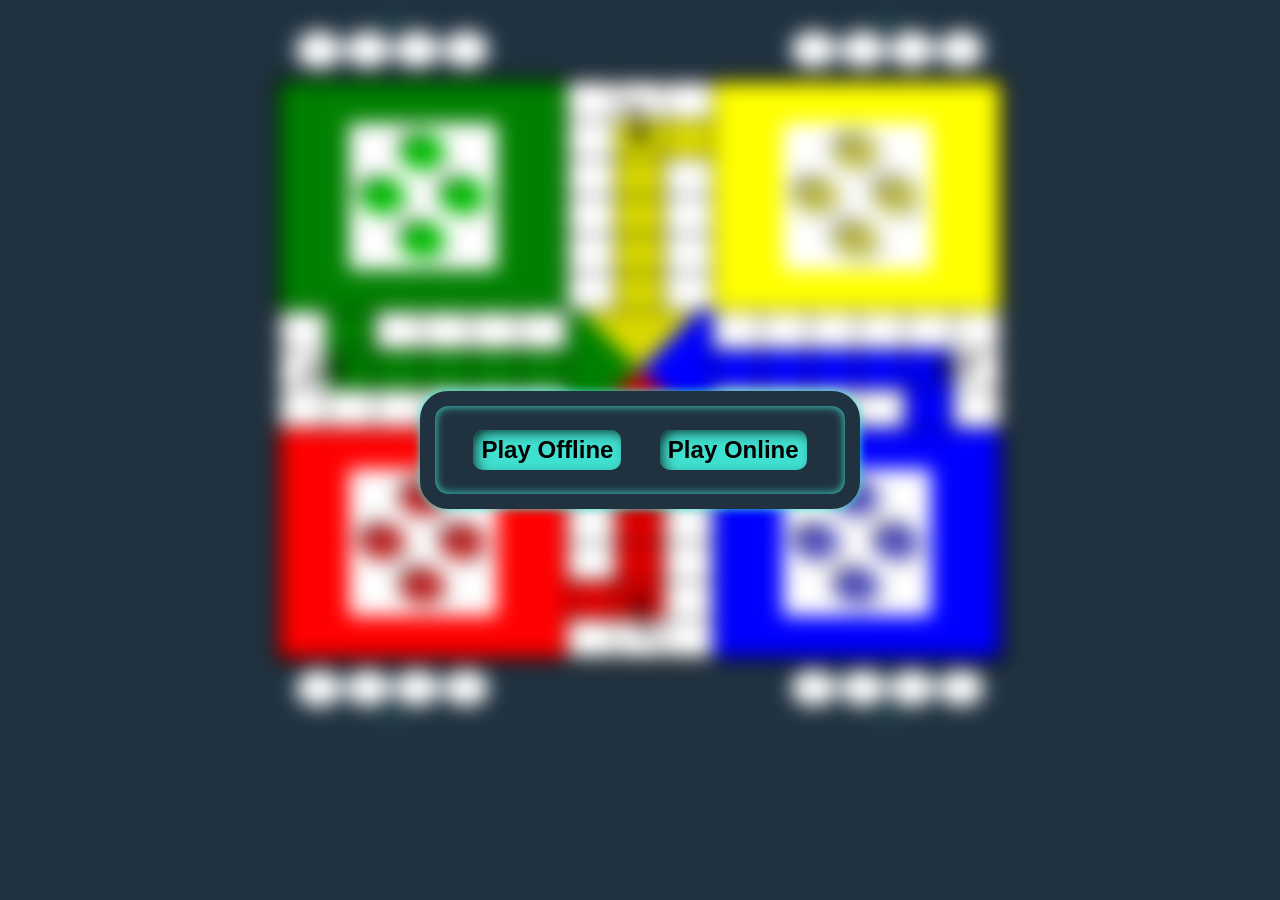
==== ludo.html @ 85284efd "fixed pin size adjustment for elimination and goal also changed color selection design" ====
<!DOCTYPE html>
<html lang="en">
  <head>
    <meta charset="UTF-8" />
    <meta name="viewport" content="width=device-width, initial-scale=1.0" />
    <link rel="stylesheet" href="CSS/ludo-stylesheet.css" />
    <link rel="stylesheet" href="CSS/Dice-stylesheet.css" />
    <link rel="stylesheet" href="CSS/Color-Pic-stylesheet.css" />
    <link
      href="https://cdnjs.cloudflare.com/ajax/libs/font-awesome/6.0.0/css/all.min.css"
      rel="stylesheet"
    />
    <title>Ludo</title>
  </head>

  <body>
    <!-- <audio autoplay loop>
      <source src="SINISTRA - Shonci x Hr.caf" type="audio/mpeg">
    </audio> -->
    <div class="container">
      <div class="pop-up-cover">
        <div class="pop-up" id="pop-up">
          <div class="players">
            <button onclick="offlineMode()">Play Offline</button>
            <button>Play Online</button>
          </div>
        </div>
      </div>
      <div class="board-bg">
        <div class="player-game-info">
          <div class="player player-1-info">
            <div class="player-cover player-1-cover"></div>
            <div class="player-info">
              <p></p>
            </div>
            <div class="winning-pins">
              <div class="win-pin win-green-pin pin"></div>
              <div class="win-pin win-green-pin pin"></div>
              <div class="win-pin win-green-pin pin"></div>
              <div class="win-pin win-green-pin pin"></div>
            </div>
          </div>
          <div class="player player-2-info">
            <div class="player-cover player-2-cover"></div>
            <div class="player-info">
              <p></p>
            </div>
            <div class="winning-pins">
              <div class="win-pin win-yellow-pin pin"></div>
              <div class="win-pin win-yellow-pin pin"></div>
              <div class="win-pin win-yellow-pin pin"></div>
              <div class="win-pin win-yellow-pin pin"></div>
            </div>
          </div>
          <div class="alert-player">
            <div class="alert-box" id="alert">
              <p></p>
            </div>
          </div>
        </div>

        <div class="board">
          <div class="board-cover"></div>
          <div class="green green-bg home">
            <div class="flash"></div>
            <div class="pins">
              <div
                class="pin green-bg-lighter green-pin-1 pin-in-parent-1"
              ></div>
              <div
                class="pin green-bg-lighter green-pin-2 pin-in-parent-2"
              ></div>
              <div
                class="pin green-bg-lighter green-pin-3 pin-in-parent-3"
              ></div>
              <div
                class="pin green-bg-lighter green-pin-4 pin-in-parent-4"
              ></div>
            </div>
          </div>
          <div class="boxes">
            <div
              class="box white-box-1-1 step-1"
              data-blue-step="37"
              data-red-step="24"
              data-yellow-step="50"
              data-green-step="11"
            ></div>
            <div
              class="box white-box-1-2 step-2"
              data-blue-step="38"
              data-red-step="25"
              data-yellow-step="51"
              data-green-step="12"
              style="position: relative"
            >
              <i
                class="fa-solid fa-turn-down arrow-icon"
                style="margin-bottom: -100%"
              ></i>
            </div>
            <div
              class="box white-box-1-3 step-3"
              data-blue-step="39"
              data-red-step="26"
              data-green-step="13"
            ></div>
            <div
              class="box white-box-1-4 step-52"
              data-blue-step="36"
              data-red-step="23"
              data-yellow-step="49"
              data-green-step="10"
            ></div>
            <div class="box yellow-bg" data-yellow-step="52"></div>
            <div
              class="box yellow-bg step-4"
              data-blue-step="40"
              data-red-step="27"
              data-yellow-step="1"
              data-green-step="14"
            ></div>
            <div
              class="box white-box-1-5 step-51 grid"
              data-blue-step="35"
              data-red-step="22"
              data-yellow-step="48"
              data-green-step="9"
            ></div>
            <div class="box yellow-bg" data-yellow-step="53"></div>
            <div
              class="box white-box-1-6 step-5"
              data-blue-step="41"
              data-red-step="28"
              data-yellow-step="2"
              data-green-step="15"
            ></div>
            <div
              class="box white-box-1-7 step-50"
              data-blue-step="34"
              data-red-step="21"
              data-yellow-step="47"
              data-green-step="8"
            ></div>
            <div class="box yellow-bg" data-yellow-step="54"></div>
            <div
              class="box white-box-1-8 step-6"
              data-blue-step="42"
              data-red-step="29"
              data-yellow-step="3"
              data-green-step="16"
            ></div>
            <div
              class="box white-box-1-9 step-49"
              data-blue-step="33"
              data-red-step="20"
              data-yellow-step="46"
              data-green-step="7"
            ></div>
            <div class="box yellow-bg" data-yellow-step="55"></div>
            <div
              class="box white-box-1-10 step-7"
              data-blue-step="43"
              data-red-step="30"
              data-yellow-step="4"
              data-green-step="17"
            ></div>
            <div
              class="box white-box-1-11 step-48"
              data-blue-step="32"
              data-red-step="19"
              data-yellow-step="45"
              data-green-step="6"
            ></div>
            <div class="box yellow-bg" data-yellow-step="56"></div>
            <div
              class="box white-box-1-12 step-8"
              data-blue-step="44"
              data-red-step="31"
              data-yellow-step="5"
              data-green-step="18"
            ></div>
          </div>
          <div class="yellow yellow-bg home">
            <div class="flash"></div>
            <div class="pins">
              <div
                class="pin yellow-bg-lighter yellow-pin-1 pin-in-parent-1"
              ></div>
              <div
                class="pin yellow-bg-lighter yellow-pin-2 pin-in-parent-2"
              ></div>
              <div
                class="pin yellow-bg-lighter yellow-pin-3 pin-in-parent-3"
              ></div>
              <div
                class="pin yellow-bg-lighter yellow-pin-4 pin-in-parent-4"
              ></div>
            </div>
          </div>
          <div class="middle-boxes 1">
            <div
              class="box white-box-2-1 step-42"
              data-blue-step="26"
              data-red-step="13"
              data-yellow-step="39"
            ></div>
            <div
              class="box green-bg step-43 green-startGame"
              data-blue-step="27"
              data-red-step="14"
              data-yellow-step="40"
              data-green-step="1"
            ></div>
            <div
              class="box white-box-2-2 step-44"
              data-blue-step="28"
              data-red-step="15"
              data-yellow-step="41"
              data-green-step="2"
            ></div>
            <div
              class="box white-box-2-3 step-45"
              data-blue-step="29"
              data-red-step="16"
              data-yellow-step="42"
              data-green-step="3"
            ></div>
            <div
              class="box white-box-2-4 step-46"
              data-blue-step="30"
              data-red-step="17"
              data-yellow-step="43"
              data-green-step="4"
            ></div>
            <div
              class="box white-box-2-5 step-47"
              data-blue-step="31"
              data-red-step="18"
              data-yellow-step="44"
              data-green-step="5"
            ></div>
            <div
              class="box white-box-2-6 step-41"
              data-blue-step="25"
              data-red-step="12"
              data-yellow-step="38"
              data-green-step="51"
              style="position: relative"
            >
              <i
                class="fa-solid fa-turn-down arrow-icon"
                style="margin-right: -100%; transform: rotateZ(-90deg)"
              ></i>
            </div>
            <div class="box green-bg" data-green-step="52"></div>
            <div class="box green-bg" data-green-step="53"></div>
            <div class="box green-bg" data-green-step="54"></div>
            <div class="box green-bg" data-green-step="55"></div>
            <div class="box green-bg" data-green-step="56"></div>
            <div
              class="box white-box-2-7 step-40"
              data-blue-step="24"
              data-red-step="11"
              data-yellow-step="37"
              data-green-step="50"
            ></div>
            <div
              class="box white-box-2-8 step-39"
              data-blue-step="23"
              data-red-step="10"
              data-yellow-step="36"
              data-green-step="49"
            ></div>
            <div
              class="box white-box-2-9 step-38"
              data-blue-step="22"
              data-red-step="9"
              data-yellow-step="35"
              data-green-step="48"
            ></div>
            <div
              class="box white-box-2-10 step-37"
              data-blue-step="21"
              data-red-step="8"
              data-yellow-step="34"
              data-green-step="47"
            ></div>
            <div
              class="box white-box-2-11 step-36"
              data-blue-step="20"
              data-red-step="7"
              data-yellow-step="33"
              data-green-step="46"
            ></div>
            <div
              class="box white-box-2-12 step-35"
              data-blue-step="19"
              data-red-step="6"
              data-yellow-step="32"
              data-green-step="45"
            ></div>
          </div>
          <div class="middle">
            <div class="dice-box" id="rool-dice" data-turn="">
              <div class="dice face-1">
                <div class="one dice-num"></div>
              </div>
              <div class="dice face-2">
                <div class="two dice-num"></div>
                <div class="two dice-num"></div>
              </div>
              <div class="dice face-3">
                <div class="three dice-num"></div>
                <div class="three dice-num"></div>
                <div class="three dice-num"></div>
              </div>
              <div class="dice face-4">
                <div class="four dice-num"></div>
                <div class="four dice-num"></div>
                <div class="four dice-num"></div>
                <div class="four dice-num"></div>
              </div>
              <div class="dice face-5">
                <div class="five dice-num"></div>
                <div class="five dice-num"></div>
                <div class="five dice-num"></div>
                <div class="five dice-num"></div>
                <div class="five dice-num"></div>
              </div>
              <div class="dice face-6">
                <div class="six dice-num"></div>
                <div class="six dice-num"></div>
                <div class="six dice-num"></div>
                <div class="six dice-num"></div>
                <div class="six dice-num"></div>
                <div class="six dice-num"></div>
              </div>
            </div>
          </div>
          <div class="middle-boxes 2">
            <div
              class="box white-box-3-1 step-9"
              data-blue-step="45"
              data-red-step="32"
              data-yellow-step="6"
              data-green-step="19"
            ></div>
            <div
              class="box white-box-3-2 step-10"
              data-blue-step="46"
              data-red-step="33"
              data-yellow-step="7"
              data-green-step="20"
            ></div>
            <div
              class="box white-box-3-3 step-11"
              data-blue-step="47"
              data-red-step="34"
              data-yellow-step="8"
              data-green-step="21"
            ></div>
            <div
              class="box white-box-3-4 step-12"
              data-blue-step="48"
              data-red-step="35"
              data-yellow-step="9"
              data-green-step="22"
            ></div>
            <div
              class="box white-box-3-5 step-13"
              data-blue-step="49"
              data-red-step="36"
              data-yellow-step="10"
              data-green-step="23"
            ></div>
            <div
              class="box white-box-3-6 step-14"
              data-blue-step="50"
              data-red-step="37"
              data-yellow-step="11"
              data-green-step="24"
            ></div>
            <div class="box blue-bg" data-blue-step="56"></div>
            <div class="box blue-bg" data-blue-step="55"></div>
            <div class="box blue-bg" data-blue-step="54"></div>
            <div class="box blue-bg" data-blue-step="53"></div>
            <div class="box blue-bg" data-blue-step="52"></div>
            <div
              class="box white-box-3-7 step-15"
              data-blue-step="51"
              data-red-step="38"
              data-yellow-step="12"
              data-green-step="25"
              style="position: relative"
            >
              <i
                class="fa-solid fa-turn-down arrow-icon"
                style="margin-left: -100%; transform: rotateZ(90deg)"
              ></i>
            </div>
            <div
              class="box white-box-3-8 step-21"
              data-blue-step="5"
              data-red-step="44"
              data-yellow-step="18"
              data-green-step="31"
            ></div>
            <div
              class="box white-box-3-9 step-20"
              data-blue-step="4"
              data-red-step="43"
              data-yellow-step="17"
              data-green-step="30"
            ></div>
            <div
              class="box white-box-3-10 step-19"
              data-blue-step="3"
              data-red-step="42"
              data-yellow-step="16"
              data-green-step="29"
            ></div>
            <div
              class="box white-box-3-11 step-18"
              data-blue-step="2"
              data-red-step="41"
              data-yellow-step="15"
              data-green-step="28"
            ></div>
            <div
              class="box blue-bg step-17"
              data-blue-step="1"
              data-red-step="40"
              data-yellow-step="14"
              data-green-step="27"
            ></div>
            <div
              class="box white-box-3-12 step-16"
              data-red-step="39"
              data-yellow-step="13"
              data-green-step="26"
            ></div>
          </div>
          <div class="red red-bg home">
            <div class="flash"></div>
            <div class="pins">
              <div class="pin red-bg-lighter red-pin-1 pin-in-parent-1"></div>
              <div class="pin red-bg-lighter red-pin-2 pin-in-parent-2"></div>
              <div class="pin red-bg-lighter red-pin-3 pin-in-parent-3"></div>
              <div class="pin red-bg-lighter red-pin-4 pin-in-parent-4"></div>
            </div>
          </div>
          <div class="boxes">
            <div
              class="box white-box-4-1 step-34"
              data-blue-step="18"
              data-red-step="5"
              data-yellow-step="31"
              data-green-step="44"
            ></div>
            <div class="box red-bg" data-red-step="56"></div>
            <div
              class="box white-box-4-2 step-22"
              data-blue-step="6"
              data-red-step="45"
              data-yellow-step="19"
              data-green-step="32"
            ></div>
            <div
              class="box white-box-4-3 step-33"
              data-blue-step="17"
              data-red-step="4"
              data-yellow-step="30"
              data-green-step="43"
            ></div>
            <div class="box red-bg" data-red-step="55"></div>
            <div
              class="box white-box-4-4 step-23"
              data-blue-step="7"
              data-red-step="46"
              data-yellow-step="20"
              data-green-step="33"
            ></div>
            <div
              class="box white-box-4-5 step-32"
              data-blue-step="16"
              data-red-step="3"
              data-yellow-step="29"
              data-green-step="42"
            ></div>
            <div class="box red-bg" data-red-step="54"></div>
            <div
              class="box white-box-4-6 step-24"
              data-blue-step="8"
              data-red-step="47"
              data-yellow-step="21"
              data-green-step="34"
            ></div>
            <div
              class="box white-box-4-7 step-31"
              data-blue-step="15"
              data-red-step="2"
              data-yellow-step="28"
              data-green-step="41"
            ></div>
            <div class="box red-bg" data-red-step="53"></div>
            <div
              class="box white-box-4-8 step-25"
              data-blue-step="9"
              data-red-step="48"
              data-yellow-step="22"
              data-green-step="35"
            ></div>
            <div
              class="box red-bg step-30"
              data-blue-step="14"
              data-red-step="1"
              data-yellow-step="27"
              data-green-step="40"
            ></div>
            <div class="box red-bg" data-red-step="52"></div>
            <div
              class="box white-box-4-9 step-26"
              data-blue-step="10"
              data-red-step="49"
              data-yellow-step="23"
              data-green-step="36"
            ></div>
            <div
              class="box white-box-4-10 step-29"
              data-blue-step="13"
              data-yellow-step="26"
              data-green-step="39"
            ></div>
            <div
              class="box white-box-4-11 step-28"
              data-blue-step="12"
              data-red-step="51"
              data-yellow-step="25"
              data-green-step="38"
              style="position: relative"
            >
              <i
                class="fa-solid fa-turn-up arrow-icon"
                style="margin-top: -100%; transform: rotateY(180deg)"
              ></i>
            </div>
            <div
              class="box white-box-4-12 step-27"
              data-blue-step="11"
              data-red-step="50"
              data-yellow-step="24"
              data-green-step="37"
            ></div>
          </div>
          <div class="blue blue-bg home">
            <div class="flash"></div>
            <div class="pins">
              <div class="pin blue-bg-lighter blue-pin-1 pin-in-parent-1"></div>
              <div class="pin blue-bg-lighter blue-pin-2 pin-in-parent-2"></div>
              <div class="pin blue-bg-lighter blue-pin-3 pin-in-parent-3"></div>
              <div class="pin blue-bg-lighter blue-pin-4 pin-in-parent-4"></div>
            </div>
          </div>
        </div>
        <div class="player-game-info">
          <div class="player player-3-info">
            <div class="player-cover player-3-cover"></div>
            <div class="winning-pins">
              <div class="win-pin win-red-pin pin"></div>
              <div class="win-pin win-red-pin pin"></div>
              <div class="win-pin win-red-pin pin"></div>
              <div class="win-pin win-red-pin pin"></div>
            </div>
            <div class="player-info">
              <p></p>
            </div>
          </div>
          <div class="player player-4-info">
            <div class="player-cover player-4-cover"></div>
            <div class="winning-pins">
              <div class="win-pin win-blue-pin pin"></div>
              <div class="win-pin win-blue-pin pin"></div>
              <div class="win-pin win-blue-pin pin"></div>
              <div class="win-pin win-blue-pin pin"></div>
            </div>
            <div class="player-info">
              <p></p>
            </div>
          </div>
        </div>
      </div>
    </div>

    <script>
      let gameInfo = [];
      let listenerAdded = false;
      gameInfo["positions"] = [];
      let roolDiceTimer = 0;
      let playerName = "";
      let playerColor = "";
      let numberOfPlayers = "";
      let pausedMove = false;
      let players = [];
      let playAgainPlayers;
      let tracker = 0;
      let addClickEvent;
      let operating = false;
      let resetTransformation = 0;
      let clickRoolDice;
      let clickPlayAgain;
      const colorToPlayerNumber = [
        { color: "green", number: 1 },
        { color: "yellow", number: 2 },
        { color: "red", number: 3 },
        { color: "blue", number: 4 },
      ];
      function offlineMode() {
        document.getElementById("pop-up").innerHTML = `<div class="players">
              <button onclick="offlineVersion('Bot')">Play with Bot</button>
              <button onclick="offlineVersion('PlayPass')">Play n' Pass</button>
              <button onclick="mainMenu()"><i class="fa-solid fa-turn-up arrow-icon-2" style=" transform: rotateZ(-90deg);"></i></button>
            </div>`;
      }
      function displayColors() {
        if (gameInfo["offline-mode"]) {
          if (gameInfo["offline-mode"] === "PlayPass") {
          }
          // alert(gameInfo["offline-mode"])
        }
        if (numberOfPlayers == 4) {
          document.getElementById("pop-up").innerHTML = `<div class="color-pic">
              <p class="headers">Select your color</p>
              <div class="colors four-colors">
                <div class="input-color">
                  <label style="color: blue" for="blue">Blue</label>
                    <div class="input blue">
                      <input
                      class="radio-color"
                        type="radio"
                        style="
                          opacity: 0;
                        "
                        required
                        name="color"
                        value="blue"
                        id="blue"
                      />
                    </div>
                </div>
                <div class="input-color">
                  <label style="color: red" for="red">Red</label>
                    <div class="input red">
                      <input
                      class="radio-color"
                        type="radio"
                        style="
                          opacity: 0;
                        "
                        required
                        name="color"
                        value="red"
                        id="red"
                      />
                    </div>
                </div>
                <div class="input-color">
                  <label style="color: yellow" for="yellow">Yellow</label>
                    <div class="input yellow">
                      <input
                      class="radio-color"
                        type="radio"
                        style="
                          opacity: 0;
                        "
                        required
                        name="color"
                        value="yellow"
                        id="yellow"
                      />
                    </div>
                </div>
                <div class="input-color">
                  <label style="color: green" for="green">Green</label>
                    <div class="input green">
                      <input
                      class="radio-color"
                        type="radio"
                        style="
                          opacity: 0;
                        "
                        required
                        name="color"
                        value="green"
                        id="green"
                      />
                    </div>
                </div>
              </div>
              <div class="controles">
                <button class="back-btn" onclick="NumberOfPlayers()"><i class="fa-solid fa-turn-up arrow-icon-2" style=" transform: rotateZ(-90deg);"></i></button>
                <button onclick='setPlayerColor(document.querySelector(".colors input[name=${"color"}]:checked").value)'>Next</button>
              </div>
            </div>`;
        } else {
          document.getElementById("pop-up").innerHTML = `<div class="color-pic">
                <p class="headers">Select your color</p>
                <div class="colors">
                  <div class="input-color">
                    <label style="display: flex; gap: 4px" for="blue-green"><p style="color: blue">Blue </p><p> - </p><p style="color: green"> Green</p></label>
                    <div class="input blue-green">
                      <input
                      class="radio-color"
                        type="radio"
                        style="
                          opacity: 0;
                        "
                        required
                        name="color"
                        value="blue-green"
                        id="blue-green"
                      />
                    </div>
                  </div>
                  <div class="input-color">
                    <label style="display: flex; gap: 4px" for="red-yellow"><p style="color: red">Red </p><p> - </p><p style="color: Yellow"> Yellow</p></label>
                    <div class="input red-yellow">
                      <input
                        class="radio-color"
                        type="radio"
                        style="opacity: 0"
                        required
                        name="color"
                        value="red-yellow"
                        id="red-yellow"
                    />
                    </div>
                  </div>
                </div>
                <div class="controles">
                  <button class="back-btn" onclick="NumberOfPlayers()"><i class="fa-solid fa-turn-up arrow-icon-2" style=" transform: rotateZ(-90deg);"></i></button>
                  <button onclick='setPlayerColor(document.querySelector(".colors input[name=${"color"}]:checked").value)'>Next</button>
                </div>
              </div>`;
        }
      }
      function offlineVersion(version) {
        gameInfo["offline-mode"] = version;
        if (version === "PlayPass") {
          NumberOfPlayers();
        } else if (version === "Bot") {
          NumberOfPlayers();
        }
      }
      function mainMenu() {
        if (players.length > 0) {
          players.length = 0;
          console.log(players);
          if (listenerAdded) {
            document
              .getElementById("rool-dice")
              .removeEventListener("click", clickRoolDice);
          }
          resetBoard();
        }
        document.getElementById("pop-up").innerHTML = `<div class="players">
              <button onclick="offlineMode()">Play Offline</button>
              <button>Play Online</button>
            </div>`;
      }
      function playerNames() {
        document.getElementById(
          "pop-up"
        ).innerHTML = `<div class='players-info players'>
        <div class='single-player-info player-1'>
          <input type='text' minlength='1' maxlength='23' placeholder='Enter your name' name='player-1' id='single-player-name'
            required />
            <div class='single-player-info-buttons'>
            <button class="back-btn" onclick="displayColors()"><i class="fa-solid fa-turn-up arrow-icon-2" style=" transform: rotateZ(-90deg);"></i></button>
            <button onclick="displayStart(document.getElementById('single-player-name').value)">Enter</button>
            </div>
        </div>
      </div>`;
      }
      function NumberOfPlayers() {
        document.getElementById("pop-up").innerHTML = `<div class="players-num">
        <p class="headers">Select players</p>
        <div class="options">
          <div class="option">
            <input
            class="radio-number"
              required
              type="radio"
              name="number-of-players"
              id="2"
              value="2"
            />
            <label for="2">2 Players</label>
          </div>
          <div class="option">
            <input
            class="radio-number"
              required
              type="radio"
              name="number-of-players"
              id="4"
              value="4"
            />
            <label for="4">4 Players</label>
          </div>
        </div>
        <div class='single-player-info-buttons'>
            <button class="back-btn" onclick="offlineMode()"><i class="fa-solid fa-turn-up arrow-icon-2" style=" transform: rotateZ(-90deg);"></i></button>
            <button onclick='setPlayerNumber(document.querySelector(".options input[name=${"number-of-players"}]:checked").value)'>Next</button>
        </div>
      </div>`;
      }
      function displayStart(playerName) {
        setPlayerName(playerName);
        document.getElementById("pop-up").innerHTML = `<div class="players">
              <button onclick="startGame('${playerName}')">Start</button>
            </div>`;
      }
      window.addEventListener("resize", () => {
        document.querySelectorAll(".pin").forEach((element) => {
          element.style.height = `${
            document.querySelector(".box").clientHeight
          }px`;
          element.style.width = `${
            document.querySelector(".box").clientWidth
          }px`;
        });
      });
      window.addEventListener("load", () => {
        document.querySelectorAll(".pin").forEach((element) => {
          element.style.height = `${
            document.querySelector(".box").clientHeight
          }px`;
          element.style.width = `${
            document.querySelector(".box").clientWidth
          }px`;
        });
      });
      let number2;
      function assignPlayers(A, B) {
        const opposition = { 1: 4, 4: 1, 2: 3, 3: 2 };
        const opponent = { 1: 2, 2: 1, 3: 4, 4: 3 };
        if (A != null) return opposition[A];
        else if (B != null) return opponent[B];
      }
      function assignBotColor(Colors) {
        const colors = ["blue", "red", "yellow", "green"];
        return colors.filter((s) => !Colors.includes(s));
      }
      function startGame(playerName) {
        if (numberOfPlayers == 2) {
          let playerANumber = 0;
          players.push({
            name: playerName,
            color1: playerColor[0],
            color2: playerColor[1],
          });
          const botColors = assignBotColor(playerColor);
          players.push({
            name: `Bot`,
            color1: botColors[0],
            color2: botColors[1],
          });
          for (let i = 0; i < colorToPlayerNumber.length; i++) {
            const element = colorToPlayerNumber[i];
            if (element.color == playerColor[0]) {
              document.querySelector(
                `.player-${element.number}-info p`
              ).innerText = playerName;
              // document.querySelector(
              //   `.player-${assignPlayers(element.number, null)}-info p`
              // ).innerText = playerName;
              continue;
            }
            if (element.color == playerColor[1]) {
              document.querySelector(
                `.player-${element.number}-info p`
              ).innerText = playerName;
              // document.querySelector(
              //   `.player-${assignPlayers(element.number, null)}-info p`
              // ).innerText = playerName;
              continue;
            }
            if (element.color == botColors[0]) {
              document.querySelector(
                `.player-${element.number}-info p`
              ).innerText = "Bot";
              // document.querySelector(
              //   `.player-${assignPlayers(element.number, null)}-info p`
              // ).innerText = "Bot";
              continue;
            }
            if (element.color == botColors[1]) {
              document.querySelector(
                `.player-${element.number}-info p`
              ).innerText = "Bot";
              // document.querySelector(
              //   `.player-${assignPlayers(element.number, null)}-info p`
              // ).innerText = "Bot";
              continue;
            }
          }
        } else if (numberOfPlayers == 4) {
          let botNumber = 0;
          for (let i = 0; i < colorToPlayerNumber.length; i++) {
            const element = colorToPlayerNumber[i];
            if (element.color == playerColor) {
              players.push({
                name: playerName,
                color: element.color,
                number: element.number,
              });
              document.querySelector(
                `.player-${element.number}-info p`
              ).innerText = playerName;
            } else {
              botNumber += 1;
              players.push({
                name: `Bot${botNumber}`,
                color: element.color,
                number: element.number,
              });
              document.querySelector(
                `.player-${element.number}-info p`
              ).innerText = `Bot${botNumber}`;
            }
          }
        }
        removeMenu();
        randomStartGame("with-AI", numberOfPlayers);
      }
      function setPlayerName(name) {
        playerName = name;
      }
      function setPlayerColor(color) {
        if (numberOfPlayers == 4) {
          playerColor = color;
        } else {
          playerColor = color.split("-");
        }
        playerNames();
      }
      function setPlayerNumber(amount) {
        numberOfPlayers = amount;
        displayColors();
      }
      function randomStartGame(playering, amount) {
        console.log(players);

        gameInfo["currentTurn"] = Math.floor(Math.random() * players.length);
        const randomStarter = players[gameInfo["currentTurn"]];
        const playerInfos = document.querySelectorAll(".player");
        for (let i = 0; i < playerInfos.length; i++) {
          let playerInfo = playerInfos[i];
          if (
            playerInfo.querySelector(".player-info p").innerText ==
            randomStarter.name
          ) {
            if (
              playerInfo.querySelector(".player-cover").style.display == "block"
            ) {
              playerInfo.querySelector(".player-cover").style.display = "none";
            } else {
              playerInfo.querySelector(".player-cover").style.display = "none";
            }
            continue;
          }
          playerInfo.querySelector(".player-cover").style.display = "block";
        }
        if (randomStarter.name === playerName) {
          document.querySelector(".board-cover").style.display = "none";
        } else {
          document.querySelector(".board-cover").style.display = "block";
        }
        if (randomStarter.color1) {
          document.querySelector(
            `.${randomStarter.color1} .flash`
          ).style.display = "block";
          document.querySelector(
            `.${randomStarter.color2} .flash`
          ).style.display = "block";
        } else {
          document.querySelector(
            `.${randomStarter.color} .flash`
          ).style.display = "block";
        }

        if (randomStarter.name == playerName) {
          if (randomStarter.color1) {
            document
              .querySelector(`.${randomStarter.color1} .flash`)
              .classList.add("flash2");
            document
              .querySelector(`.${randomStarter.color2} .flash`)
              .classList.add("flash2");
          } else {
            document
              .querySelector(`.${randomStarter.color} .flash`)
              .classList.add("flash2");
          }
          operating = false;
          let message = `You're starting the game`;
          const timeOut = message.length * 100;
          alertPlayer("block", message);
          setTimeout(() => {
            pausedMove = false;
            listenerAdded = true;
            roolDice(randomStarter);
            operating = true;
            clickRoolDice = () => {
              roolDice(randomStarter);
            };
            document
              .getElementById("rool-dice")
              .addEventListener("click", clickRoolDice);
          }, timeOut);

          console.log(`You're starting the game`);
          console.log(randomStarter);
        } else {
          const userPlayer = players.find(
            (player) => player.name === playerName
          );
          if (userPlayer.hasOwnProperty("color2")) {
            document
              .querySelector(`.${userPlayer.color1} .flash`)
              .classList.add("flash2");
            document
              .querySelector(`.${userPlayer.color2} .flash`)
              .classList.add("flash2");
          } else {
            document
              .querySelector(`.${userPlayer.color} .flash`)
              .classList.add("flash2");
          }
          operating = true;
          let message = `${randomStarter.name} is starting the game`;
          const timeOut = message.length * 100;
          alertPlayer("block", message);
          const playerInfo = players.find(
            (player) => player.name === playerName
          );
          setTimeout(() => {
            pausedMove = false;
            roolDice(randomStarter);
            listenerAdded = true;

            clickRoolDice = () => {
              roolDice(playerInfo);
            };
            document
              .getElementById("rool-dice")
              .addEventListener("click", clickRoolDice);
          }, timeOut);

          console.log(playerInfo);
        }
      }
      function switchTurns(currentTurn, playAgain = false) {
        let currentPlayerInfo = "";
        let nextPlayerInfo = "";
        console.log(players);
        console.log(gameInfo["currentTurn"]);

        if (players.length == 2) {
          if (playAgain) {
            currentPlayerInfo = players.find(
              (player) => player.name !== players[gameInfo["currentTurn"]].name
            );
            nextPlayerInfo = players[gameInfo["currentTurn"]];
          } else {
            currentPlayerInfo = players[gameInfo["currentTurn"]];
            nextPlayerInfo = players.find(
              (player) => player.name !== players[gameInfo["currentTurn"]].name
            );
            gameInfo["currentTurn"] = players.findIndex(
              (player) => player.name === nextPlayerInfo.name
            );
          }
          if (currentPlayerInfo != "" && nextPlayerInfo != "") {
            const playerInfos = document.querySelectorAll(".player");
            for (let i = 0; i < playerInfos.length; i++) {
              let playerInfo = playerInfos[i];
              if (
                playerInfo.querySelector(".player-info p").innerText ==
                nextPlayerInfo.name
              ) {
                if (
                  playerInfo.querySelector(".player-cover").style.display ==
                  "block"
                ) {
                  playerInfo.querySelector(".player-cover").style.display =
                    "none";
                } else {
                  playerInfo.querySelector(".player-cover").style.display =
                    "none";
                }
                continue;
              }
              playerInfo.querySelector(".player-cover").style.display = "block";
            }
            if (nextPlayerInfo.name === playerName) {
              document.querySelector(".board-cover").style.display = "none";
            } else {
              document.querySelector(".board-cover").style.display = "block";
            }
            if (currentPlayerInfo.color1) {
              if (
                document.querySelector(`.${currentPlayerInfo.color1} .flash`)
                  .style.display == "block" &&
                document.querySelector(`.${currentPlayerInfo.color2} .flash`)
                  .style.display == "block"
              ) {
                document.querySelector(
                  `.${currentPlayerInfo.color1} .flash`
                ).style.display = "none";
                document.querySelector(
                  `.${currentPlayerInfo.color2} .flash`
                ).style.display = "none";
                document.querySelector(
                  `.${nextPlayerInfo.color1} .flash`
                ).style.display = "block";
                document.querySelector(
                  `.${nextPlayerInfo.color2} .flash`
                ).style.display = "block";
              } else {
                document.querySelector(
                  `.${nextPlayerInfo.color1} .flash`
                ).style.display = "block";
                document.querySelector(
                  `.${nextPlayerInfo.color2} .flash`
                ).style.display = "block";
              }
            } else {
              if (
                document.querySelector(`.${currentPlayerInfo.color} .flash`)
                  .style.display == "block"
              ) {
                document.querySelector(
                  `.${currentPlayerInfo.color} .flash`
                ).style.display = "none";
                document.querySelector(
                  `.${nextPlayerInfo.color} .flash`
                ).style.display = "block";
              } else {
                document.querySelector(
                  `.${nextPlayerInfo.color} .flash`
                ).style.display = "block";
              }
            }
          }
        } else if (players.length == 4) {
          if (players[parseInt(gameInfo["currentTurn"])].color == "blue") {
            if (playAgain) {
              currentPlayerInfo = players.find(
                (player) => player.color === "yellow"
              );
              nextPlayerInfo = players.find(
                (player) => player.color === "blue"
              );
            } else {
              currentPlayerInfo = players[parseInt(gameInfo["currentTurn"])];
              nextPlayerInfo = players.find((player) => player.color === "red");
              gameInfo["currentTurn"] = nextPlayerInfo.number - 1;
            }
          } else if (
            players[parseInt(gameInfo["currentTurn"])].color == "red"
          ) {
            if (playAgain) {
              currentPlayerInfo = players.find(
                (player) => player.color === "blue"
              );
              nextPlayerInfo = players.find((player) => player.color === "red");
            } else {
              currentPlayerInfo = players[parseInt(gameInfo["currentTurn"])];
              nextPlayerInfo = players.find(
                (player) => player.color === "green"
              );
              gameInfo["currentTurn"] = nextPlayerInfo.number - 1;
            }
          } else if (
            players[parseInt(gameInfo["currentTurn"])].color == "green"
          ) {
            if (playAgain) {
              currentPlayerInfo = players.find(
                (player) => player.color === "red"
              );
              nextPlayerInfo = players.find(
                (player) => player.color === "green"
              );
            } else {
              currentPlayerInfo = players[parseInt(gameInfo["currentTurn"])];
              nextPlayerInfo = players.find(
                (player) => player.color === "yellow"
              );
              gameInfo["currentTurn"] = nextPlayerInfo.number - 1;
            }
          } else if (
            players[parseInt(gameInfo["currentTurn"])].color == "yellow"
          ) {
            if (playAgain) {
              currentPlayerInfo = players.find(
                (player) => player.color === "green"
              );
              nextPlayerInfo = players.find(
                (player) => player.color === "yellow"
              );
            } else {
              currentPlayerInfo = players[parseInt(gameInfo["currentTurn"])];
              nextPlayerInfo = players.find(
                (player) => player.color === "blue"
              );
              gameInfo["currentTurn"] = nextPlayerInfo.number - 1;
            }
          }
          if (currentPlayerInfo != "" && nextPlayerInfo != "") {
            const playerInfos = document.querySelectorAll(".player");
            for (let i = 0; i < playerInfos.length; i++) {
              let playerInfo = playerInfos[i];
              if (
                playerInfo.querySelector(".player-info p").innerText ==
                nextPlayerInfo.name
              ) {
                if (
                  playerInfo.querySelector(".player-cover").style.display ==
                  "block"
                ) {
                  playerInfo.querySelector(".player-cover").style.display =
                    "none";
                } else {
                  playerInfo.querySelector(".player-cover").style.display =
                    "none";
                }
                continue;
              }
              playerInfo.querySelector(".player-cover").style.display = "block";
            }
            if (nextPlayerInfo.name === playerName) {
              document.querySelector(".board-cover").style.display = "none";
            } else {
              document.querySelector(".board-cover").style.display = "block";
            }
            if (
              document.querySelector(`.${currentPlayerInfo.color} .flash`).style
                .display == "block"
            ) {
              document.querySelector(
                `.${currentPlayerInfo.color} .flash`
              ).style.display = "none";
              document.querySelector(
                `.${nextPlayerInfo.color} .flash`
              ).style.display = "block";
            } else {
              document.querySelector(
                `.${nextPlayerInfo.color} .flash`
              ).style.display = "block";
            }
          }
        } else if (players.length == 3) {
          if (players[parseInt(gameInfo["currentTurn"])].color == "blue") {
            if (playAgain) {
              if (players.find((player) => player.color === "yellow")) {
                currentPlayerInfo = players.find(
                  (player) => player.color === "yellow"
                );
              } else {
                currentPlayerInfo = players.find(
                  (player) => player.color === "green"
                );
              }
              nextPlayerInfo = players.find(
                (player) => player.color === "blue"
              );
            } else {
              currentPlayerInfo = players[parseInt(gameInfo["currentTurn"])];
              if (players.find((player) => player.color === "red")) {
                nextPlayerInfo = players.find(
                  (player) => player.color === "red"
                );
              } else {
                nextPlayerInfo = players.find(
                  (player) => player.color === "green"
                );
              }
              gameInfo["currentTurn"] = players.findIndex(
                (player) => player.name === nextPlayerInfo.name
              );
            }
          } else if (
            players[parseInt(gameInfo["currentTurn"])].color == "red"
          ) {
            if (playAgain) {
              if (players.find((player) => player.color === "blue")) {
                currentPlayerInfo = players.find(
                  (player) => player.color === "blue"
                );
              } else {
                currentPlayerInfo = players.find(
                  (player) => player.color === "yellow"
                );
              }
              nextPlayerInfo = players.find((player) => player.color === "red");
            } else {
              currentPlayerInfo = players[parseInt(gameInfo["currentTurn"])];
              if (players.find((player) => player.color === "green")) {
                nextPlayerInfo = players.find(
                  (player) => player.color === "green"
                );
              } else {
                nextPlayerInfo = players.find(
                  (player) => player.color === "yellow"
                );
              }
              gameInfo["currentTurn"] = players.findIndex(
                (player) => player.name === nextPlayerInfo.name
              );
            }
          } else if (
            players[parseInt(gameInfo["currentTurn"])].color == "green"
          ) {
            if (playAgain) {
              if (players.find((player) => player.color === "red")) {
                currentPlayerInfo = players.find(
                  (player) => player.color === "red"
                );
              } else {
                currentPlayerInfo = players.find(
                  (player) => player.color === "blue"
                );
              }
              nextPlayerInfo = players.find(
                (player) => player.color === "green"
              );
            } else {
              currentPlayerInfo = players[parseInt(gameInfo["currentTurn"])];
              if (players.find((player) => player.color === "yellow")) {
                nextPlayerInfo = players.find(
                  (player) => player.color === "yellow"
                );
              } else {
                nextPlayerInfo = players.find(
                  (player) => player.color === "blue"
                );
              }
              gameInfo["currentTurn"] = players.findIndex(
                (player) => player.name === nextPlayerInfo.name
              );
            }
          } else if (
            players[parseInt(gameInfo["currentTurn"])].color == "yellow"
          ) {
            if (playAgain) {
              if (players.find((player) => player.color === "green")) {
                currentPlayerInfo = players.find(
                  (player) => player.color === "green"
                );
              } else {
                currentPlayerInfo = players.find(
                  (player) => player.color === "red"
                );
              }
              nextPlayerInfo = players.find(
                (player) => player.color === "yellow"
              );
            } else {
              currentPlayerInfo = players[parseInt(gameInfo["currentTurn"])];
              if (players.find((player) => player.color === "blue")) {
                nextPlayerInfo = players.find(
                  (player) => player.color === "blue"
                );
              } else {
                nextPlayerInfo = players.find(
                  (player) => player.color === "red"
                );
              }
              gameInfo["currentTurn"] = players.findIndex(
                (player) => player.name === nextPlayerInfo.name
              );
            }
          }
          if (currentPlayerInfo != "" && nextPlayerInfo != "") {
            const playerInfos = document.querySelectorAll(".player");
            for (let i = 0; i < playerInfos.length; i++) {
              let playerInfo = playerInfos[i];
              if (
                playerInfo.querySelector(".player-info p").innerText ==
                nextPlayerInfo.name
              ) {
                if (
                  playerInfo.querySelector(".player-cover").style.display ==
                  "block"
                ) {
                  playerInfo.querySelector(".player-cover").style.display =
                    "none";
                } else {
                  playerInfo.querySelector(".player-cover").style.display =
                    "none";
                }
                continue;
              }
              playerInfo.querySelector(".player-cover").style.display = "block";
            }
            if (nextPlayerInfo.name === playerName) {
              document.querySelector(".board-cover").style.display = "none";
            } else {
              document.querySelector(".board-cover").style.display = "block";
            }
            if (
              document.querySelector(`.${currentPlayerInfo.color} .flash`).style
                .display == "block"
            ) {
              document.querySelector(
                `.${currentPlayerInfo.color} .flash`
              ).style.display = "none";
              document.querySelector(
                `.${nextPlayerInfo.color} .flash`
              ).style.display = "block";
            } else {
              document.querySelector(
                `.${nextPlayerInfo.color} .flash`
              ).style.display = "block";
            }
          }
        }
        if (currentPlayerInfo != "" && nextPlayerInfo != "") {
          if (
            currentPlayerInfo.name == playerName &&
            nextPlayerInfo.name != playerName
          ) {
            operating = true;
            document.getElementById("rool-dice").removeAttribute("data-turn");
            let message = `${nextPlayerInfo.name}'s turn`;
            if (playAgain === true) {
              message = `${nextPlayerInfo.name} rools dice again`;
            }
            const timeOut = message.length * 100;
            alertPlayer("block", message);
            setTimeout(() => {
              aiMove(nextPlayerInfo);
            }, timeOut);
          } else if (
            currentPlayerInfo.name != playerName &&
            nextPlayerInfo.name != playerName
          ) {
            operating = true;
            document.getElementById("rool-dice").removeAttribute("data-turn");
            let message = `${nextPlayerInfo.name}'s turn`;
            if (playAgain === true) {
              message = `${nextPlayerInfo.name} rools dice again`;
            }
            const timeOut = message.length * 100;
            alertPlayer("block", message);
            setTimeout(() => {
              aiMove(nextPlayerInfo);
            }, timeOut);
          } else if (
            currentPlayerInfo.name != playerName &&
            nextPlayerInfo.name == playerName
          ) {
            operating = true;
            document
              .getElementById("rool-dice")
              .setAttribute("data-turn", nextPlayerInfo.name);
            let message = "Your turn";
            if (playAgain === true) {
              message = `Rool dice again`;
            }
            const timeOut = message.length * 100;
            alertPlayer("block", message);
            setTimeout(() => {
              operating = false;
            }, timeOut);
          }
        }
      }
      function removeMenu() {
        document.querySelector(".pop-up-cover").style.display = "none";
      }
      function displayMenu() {
        document.querySelector(".pop-up-cover").style.display = " flex";
      }
      function aiMove(bot) {
        operating = true;
        roolDice(bot);
      }
      function CheakBoxesLeft(color, number, pin) {
        const pinColor = pin.classList[1].split("-")[0];
        if (pin.parentElement.hasAttribute(`data-${pinColor}-step`)) {
          let currentStep = parseInt(
            pin.parentElement.getAttribute(`data-${pinColor}-step`)
          );
          if (currentStep + number > 57) {
            return false;
          } else if (currentStep + number == 57) {
            return "Goal";
          } else {
            return true;
          }
        } else {
          return true;
        }
      }
      function getPlayedPin(color) {
        if (Array.isArray(color)) {
          let boxes1 = document.querySelectorAll(`.box[data-${color[0]}-step]`);
          for (let i = 0; i < boxes1.length; i++) {
            if (
              boxes1[i].querySelector(".pin") &&
              boxes1[i]
                .querySelector(".pin")
                .classList.contains(`${color[0]}-bg-lighter`)
            ) {
              return boxes1[i];
            }
          }
          let boxes2 = document.querySelectorAll(`.box[data-${color[1]}-step]`);
          for (let i = 0; i < boxes2.length; i++) {
            if (
              boxes2[i].querySelector(".pin") &&
              boxes2[i]
                .querySelector(".pin")
                .classList.contains(`${color[1]}-bg-lighter`)
            ) {
              return boxes2[i];
            }
          }
        } else {
          let boxes = document.querySelectorAll(`.box[data-${color}-step]`);
          for (let i = 0; i < boxes.length; i++) {
            if (
              boxes[i].querySelector(".pin") &&
              boxes[i]
                .querySelector(".pin")
                .classList.contains(`${color}-bg-lighter`)
            ) {
              return boxes[i];
            }
          }
        }
      }
      function pinPlayed(color, alowedNumber = "") {
        let amountOfPins = 0;
        if (Array.isArray(color)) {
          let boxes1 = document.querySelectorAll(`.box[data-${color[0]}-step]`);
          let boxes2 = document.querySelectorAll(`.box[data-${color[1]}-step]`);
          for (let i = 0; i < boxes1.length; i++) {
            if (
              boxes1[i].querySelector(".pin") &&
              boxes1[i]
                .querySelector(".pin")
                .classList.contains(`${color[0]}-bg-lighter`)
            ) {
              if (boxes1[i].querySelectorAll(".pin").length > 1) {
                amountOfPins += boxes1[i].querySelectorAll(".pin").length;
              } else {
                amountOfPins += 1;
              }
            }
          }
          for (let i = 0; i < boxes2.length; i++) {
            if (
              boxes2[i].querySelector(".pin") &&
              boxes2[i]
                .querySelector(".pin")
                .classList.contains(`${color[1]}-bg-lighter`)
            ) {
              if (boxes2[i].querySelectorAll(".pin").length > 1) {
                amountOfPins += boxes2[i].querySelectorAll(".pin").length;
              } else {
                amountOfPins += 1;
              }
            }
          }
        } else {
          let boxes = document.querySelectorAll(`.box[data-${color}-step]`);
          for (let i = 0; i < boxes.length; i++) {
            if (
              boxes[i].querySelector(".pin") &&
              boxes[i]
                .querySelector(".pin")
                .classList.contains(`${color}-bg-lighter`)
            ) {
              if (boxes[i].querySelectorAll(".pin").length > 1) {
                amountOfPins += boxes[i].querySelectorAll(".pin").length;
              } else {
                amountOfPins += 1;
              }
            }
          }
        }
        if (alowedNumber == 1) {
          if (amountOfPins == 1) {
            return true;
          } else {
            return false;
          }
        } else {
          if (amountOfPins > 0) {
            return true;
          } else {
            return false;
          }
        }
      }
      function morePinsLeftHome(color) {
        if (Array.isArray(color)) {
          const pins1 = document.querySelectorAll(
            `.${color[0]} .pins .${color[0]}-bg-lighter`
          );
          const pins2 = document.querySelectorAll(
            `.${color[1]} .pins .${color[1]}-bg-lighter`
          );

          if (pins1.length > 0 || pins2.length > 0) {
            return true;
          } else {
            return false;
          }
        } else {
          const pins = document.querySelectorAll(
            `.${color} .pins .${color}-bg-lighter`
          );
          if (pins.length > 0) {
            return true;
          } else {
            return false;
          }
        }
      }
      function gameAlgorithm(number, color, turn) {
        if (operating == true) {
          const timeOut = (200 + 200) * number;
          if (!pinPlayed(color)) {
            if (number == 6) {
              tracker += 1;
              if (turn && turn.name != playerName) {
                pausedMove = false;
                let randomPin = pickRandomPin(color);
                if (randomPin) {
                  if (
                    checkOpponentPin(
                      color,
                      document.querySelector(
                        `.box[data-${
                          randomPin.classList[1].split("-")[0]
                        }-step="1"]`
                      ),
                      false
                    )
                  ) {
                    let eliminatingColor = checkOpponentPin(
                      color,
                      document.querySelector(
                        `.box[data-${
                          randomPin.classList[1].split("-")[0]
                        }-step="1"]`
                      ),
                      false
                    );
                    pinAnimation(
                      turn,
                      randomPin,
                      randomPin.parentElement,
                      number,
                      randomPin.classList[1].split("-")[0],
                      "move-out"
                    );
                    operating = true;

                    setTimeout(() => {
                      movePinHome(eliminatingColor, 0, turn, randomPin);
                      resizePinForGoal(
                        randomPin,
                        eliminatingColor,
                        number,
                        turn
                      );
                    }, 700);
                  } else {
                    console.log("new entry");
                    pinAnimation(
                      turn,
                      randomPin,
                      randomPin.parentElement,
                      number,
                      randomPin.classList[1].split("-")[0],
                      "move-out"
                    );
                    operating = true;
                    setTimeout(() => {
                      randomPin.classList.add("pin-in-box");
                      operating = true;
                      switchTurns(turn, true);
                    }, 700);
                  }
                }
              } else {
                operating = true;
                addClickEvent = (event) => {
                  pickedPin(event.currentTarget, color, number, turn, event);
                };
                if (Array.isArray(color)) {
                  pausedMove = true;
                  document
                    .querySelectorAll(`.${color[0]}-bg-lighter`)
                    .forEach((element) => {
                      element.classList.add("hover-pin");
                      element.addEventListener("click", addClickEvent, {
                        once: true,
                      });
                    });
                  document
                    .querySelectorAll(`.${color[1]}-bg-lighter`)
                    .forEach((element) => {
                      element.classList.add("hover-pin");
                      element.addEventListener("click", addClickEvent, {
                        once: true,
                      });
                    });
                } else {
                  console.log("no color array");

                  let pin = pickRandomPin(color);
                  if (!pin.parentElement.getAttribute(`data-${color}-step`)) {
                    if (
                      checkOpponentPin(
                        color,
                        document.querySelector(`.box[data-${color}-step="1"]`),
                        false
                      )
                    ) {
                      pinAnimation(
                        turn,
                        pin,
                        pin.parentElement,
                        number,
                        color,
                        "move-out"
                      );
                      setTimeout(() => {
                        operating = true;
                        movePinHome(color, 0, turn, pin);
                        resizePinForGoal(pin, color, number, turn);
                        // let stoppingBox = document.querySelector(`.box[data-${pin.classList[1].split("-")[0]}-step="${parseInt(pin.parentElement.getAttribute(`data-${pin.classList[1].split("-")[0]}-step`)) + number}"]`);
                        // console.log(stoppingBox);

                        // resetPinSizes(color, stoppingBox, mull, null)
                      }, 700);
                    } else {
                      pinAnimation(
                        turn,
                        pin,
                        pin.parentElement,
                        number,
                        color,
                        "move-out"
                      );
                      operating = true;
                      setTimeout(() => {
                        pin.classList.add("pin-in-box");
                        movePinHome(color, 0, turn, pin);

                        operating = true;
                        switchTurns(turn, true);
                      }, 700);
                    }
                  }
                }
              }
            } else if (number < 6) {
              if (turn && turn.name != playerName) {
                // operating = false;
                switchTurns(turn, false);
              } else {
                operating = true;
                switchTurns(turn, false);
              }
            }
          } else if (pinPlayed(color)) {
            if (number == 6) {
              tracker += 1;
              if (turn) {
                if (turn.name != playerName) {
                  let randomPin = pickRandomPin(color);
                  if (randomPin) {
                    if (
                      checkOpponentPin(
                        color,
                        document.querySelector(
                          `.box[data-${
                            randomPin.classList[1].split("-")[0]
                          }-step="1"]`
                        ),
                        false
                      )
                    ) {
                      pinAnimation(
                        turn,
                        randomPin,
                        randomPin.parentElement,
                        number,
                        randomPin.classList[1].split("-")[0],
                        "move-out"
                      );
                      setTimeout(() => {
                        operating = true;
                        movePinHome(color, 0, turn, randomPin);
                        resizePinForGoal(randomPin, color, number, turn);
                        // let stoppingBox = document.querySelector(`.box[data-${randomPin.classList[1].split("-")[0]}-step="${parseInt(randomPin.parentElement.getAttribute(`data-${randomPin.classList[1].split("-")[0]}-step`)) + number}"]`);
                        // console.log(stoppingBox);

                        // resetPinSizes(color, stoppingBox, null, null)
                      }, 400);
                    } else {
                      // movePinHome(color, 0, turn, randomPin);
                      adjustPinSize(
                        color,
                        null,
                        document.querySelector(
                          `.box[data-${
                            randomPin.classList[1].split("-")[0]
                          }-step="1"]`
                        ),
                        randomPin,
                        200
                      );
                      pinAnimation(
                        turn,
                        randomPin,
                        randomPin.parentElement,
                        number,
                        randomPin.classList[1].split("-")[0],
                        "move-out"
                      );
                      operating = true;
                      setTimeout(() => {
                        randomPin.classList.add("pin-in-box");
                        operating = true;
                        switchTurns(turn, true);
                      }, 700);
                    }
                  } else {
                    pausedMove = false;
                    aiAlgorithm(number, color, turn);
                  }
                } else {
                  if (!morePinsLeftHome(color) && pinPlayed(color, 1)) {
                    const lastBox = getPlayedPin(color);
                    let lastPin = lastBox.querySelector(".pin");
                    let currentColorStep = parseInt(
                      lastBox.getAttribute(
                        `data-${lastPin.classList[1].split("-")[0]}-step`
                      )
                    );
                    // if(Array.isArray(color)){
                    //   currentColorStep
                    // }
                    if (CheakBoxesLeft(color, number, lastPin) === true) {
                      if (
                        checkOpponentPin(
                          color,
                          document.querySelector(
                            `.box[data-${
                              lastPin.classList[1].split("-")[0]
                            }-step="${currentColorStep + number}"]`
                          ),
                          false
                        )
                      ) {
                        pinAnimation(
                          turn,
                          lastPin,
                          lastPin.parentElement,
                          number,
                          lastPin.classList[1].split("-")[0]
                        );
                        setTimeout(() => {
                          operating = true;
                          movePinHome(
                            color,
                            currentColorStep + number - 1,
                            turn,
                            lastPin
                          );
                          resizePinForGoal(lastPin, color, number, turn);
                          // let stoppingBox = document.querySelector(`.box[data-${lastPin.classList[1].split("-")[0]}-step="${parseInt(lastPin.parentElement.getAttribute(`data-${lastPin.classList[1].split("-")[0]}-step`)) + number}"]`);
                          // console.log(stoppingBox);

                          // resetPinSizes(color, stoppingBox, null, null)
                        }, timeOut);
                      } else {
                        pinAnimation(
                          turn,
                          lastPin,
                          lastPin.parentElement,
                          number,
                          lastPin.classList[1].split("-")[0]
                        );
                        operating = true;
                        setTimeout(() => {
                          operating = true;
                          switchTurns(turn, true);
                        }, timeOut);
                      }
                    } else if (
                      CheakBoxesLeft(color, number, lastPin) === "Goal"
                    ) {
                      pinAnimation(
                        turn,
                        lastPin,
                        lastPin.parentElement,
                        number,
                        lastPin.classList[1].split("-")[0]
                      );
                      setTimeout(() => {
                        operating = true;
                        resizePinForGoal(lastPin, color, number, turn);
                      }, timeOut);
                    } else {
                      operating = true;
                      switchTurns(turn, true);
                    }
                  } else {
                    pausedMove = true;
                    operating = true;
                    addClickEvent = (event) => {
                      pickedPin(
                        event.currentTarget,
                        color,
                        number,
                        turn,
                        event
                      );
                    };
                    if (Array.isArray(color)) {
                      document
                        .querySelectorAll(`.${color[0]}-bg-lighter`)
                        .forEach((element) => {
                          element.classList.add("hover-pin");
                          element.addEventListener("click", addClickEvent, {
                            once: true,
                          });
                        });
                      document
                        .querySelectorAll(`.${color[1]}-bg-lighter`)
                        .forEach((element) => {
                          element.classList.add("hover-pin");
                          element.addEventListener("click", addClickEvent, {
                            once: true,
                          });
                        });
                    } else {
                      document
                        .querySelectorAll(`.${color}-bg-lighter`)
                        .forEach((element2) => {
                          element2.classList.add("hover-pin");
                          element2.addEventListener("click", addClickEvent, {
                            once: true,
                          });
                        });
                    }
                    // switchTurns(turn, true);
                  }
                }
              }
            } else if (number < 6) {
              if (turn && turn.name != playerName) {
                pausedMove = false;
                console.log(number);

                aiAlgorithm(number, color, turn);
                // switchTurns(turn, false);
              } else {
                console.log(pausedMove);

                if (pinPlayed(color, 1)) {
                  let box = getPlayedPin(color);
                  console.log(box);

                  let pin = box.querySelector(".pin");
                  let currentColorStep = parseInt(
                    box.getAttribute(
                      `data-${pin.classList[1].split("-")[0]}-step`
                    )
                  );
                  if (
                    checkOpponentPin(
                      color,
                      document.querySelector(
                        `.box[data-${pin.classList[1].split("-")[0]}-step="${
                          currentColorStep + number
                        }"]`
                      ),
                      false
                    )
                  ) {
                    pinAnimation(
                      turn,
                      pin,
                      pin.parentElement,
                      number,
                      pin.classList[1].split("-")[0]
                    );
                    setTimeout(() => {
                      operating = true;
                      movePinHome(
                        color,
                        currentColorStep + number - 1,
                        turn,
                        pin
                      );
                      resizePinForGoal(pin, color, number, turn);
                      // let stoppingBox = document.querySelector(`.box[data-${pin.classList[1].split("-")[0]}-step="${parseInt(pin.parentElement.getAttribute(`data-${pin.classList[1].split("-")[0]}-step`)) + number}"]`);
                      // console.log(stoppingBox);

                      // resetPinSizes(color, stoppingBox, null, null)
                    }, timeOut);
                  } else {
                    if (CheakBoxesLeft(color, number, pin) === true) {
                      pinAnimation(
                        turn,
                        pin,
                        pin.parentElement,
                        number,
                        pin.classList[1].split("-")[0]
                      );
                      operating = true;
                      setTimeout(() => {
                        operating = true;
                        switchTurns(turn, false);
                      }, timeOut);
                    } else if (CheakBoxesLeft(color, number, pin) === "Goal") {
                      pinAnimation(
                        turn,
                        pin,
                        pin.parentElement,
                        number,
                        pin.classList[1].split("-")[0]
                      );
                      setTimeout(() => {
                        operating = true;
                        resizePinForGoal(pin, color, number, turn);
                      }, timeOut);
                    } else {
                      operating = true;
                      switchTurns(turn, false);
                    }
                  }
                } else {
                  pausedMove = true;
                  operating = true;
                  addClickEvent = (event) => {
                    pickedPin(event.currentTarget, color, number, turn, event);
                  };
                  if (Array.isArray(color)) {
                    document
                      .querySelectorAll(`.box .${color[0]}-bg-lighter`)
                      .forEach((element) => {
                        element.classList.add("hover-pin");
                        element.addEventListener("click", addClickEvent, {
                          once: true,
                        });
                      });

                    document
                      .querySelectorAll(`.box .${color[1]}-bg-lighter`)
                      .forEach((element) => {
                        element.classList.add("hover-pin");
                        element.addEventListener("click", addClickEvent, {
                          once: true,
                        });
                      });
                  } else {
                    document
                      .querySelectorAll(`.box .${color}-bg-lighter`)
                      .forEach((element) => {
                        element.classList.add("hover-pin");
                        element.addEventListener("click", addClickEvent, {
                          once: true,
                        });
                      });
                  }
                }
              }
            }
          }
        }
      }
      function pickRandomPin(color) {
        let pins = [];
        if (Array.isArray(color)) {
          document
            .querySelectorAll(`.${color[0]} .pins .pin`)
            .forEach((pin) => {
              pins.push(pin);
            });
          document
            .querySelectorAll(`.${color[1]} .pins .pin`)
            .forEach((pin) => {
              pins.push(pin);
            });
        } else {
          document.querySelectorAll(`.${color} .pins .pin`).forEach((pin) => {
            pins.push(pin);
          });
        }
        if (pins.length > 0) {
          const randomPin = pins[Math.floor(Math.random() * pins.length)];
          return randomPin;
        } else {
          return false;
        }
      }
      function pickedPin(element, pickedColor, number, currentTurn, e) {
        operating = true;
        pausedMove = false;
        e.stopPropagation();
        const timeOut = (200 + 200) * number;
        const color = element.classList[1].split("-")[0];
        if (Array.isArray(pickedColor)) {
          document
            .querySelectorAll(`.${pickedColor[0]}-bg-lighter`)
            .forEach((element) => {
              element.classList.remove("hover-pin");
              element.removeEventListener("click", addClickEvent, {
                once: true,
              });
              console.log("removed Event listeener and hover pin class");
            });
          document
            .querySelectorAll(`.${pickedColor[1]}-bg-lighter`)
            .forEach((element) => {
              element.classList.remove("hover-pin");
              element.removeEventListener("click", addClickEvent, {
                once: true,
              });
              console.log("removed Event listeener and hover pin class");
            });
        } else {
          document
            .querySelectorAll(`.${color}-bg-lighter`)
            .forEach((element) => {
              element.classList.remove("hover-pin");
              element.removeEventListener("click", addClickEvent, {
                once: true,
              });
              console.log("removed Event listeener and hover pin class");
            });
        }
        if (CheakBoxesLeft(pickedColor, number, element) == true) {
          if (number == 6) {
            alertPlayer("block", `${currentTurn.name} rools dice again`);
            tracker += 1;
            console.log(tracker);
            if (element.classList[2]) {
              console.log(element.parentElement);
              if (!element.parentElement.getAttribute(`data-${color}-step`)) {
                if (
                  checkOpponentPin(
                    pickedColor,
                    document.querySelector(`.box[data-${color}-step="1"]`),
                    false
                  )
                ) {
                  pinAnimation(
                    currentTurn,
                    element,
                    element.parentElement,
                    number,
                    color,
                    "move-out"
                  );
                  setTimeout(() => {
                    operating = true;
                    movePinHome(pickedColor, 0, currentTurn, element);
                    resizePinForGoal(element, pickedColor, number, currentTurn);
                    // let stoppingBox = document.querySelector(`.box[data-${element.classList[1].split("-")[0]}-step="${parseInt(element.parentElement.getAttribute(`data-${element.classList[1].split("-")[0]}-step`)) + number}"]`);
                    // console.log(stoppingBox);

                    // resetPinSizes(color, stoppingBox, null, null)
                  }, 700);
                } else {
                  setTimeout(() => {
                    adjustPinSize(
                      pickedColor,
                      null,
                      document.querySelector(`.box[data-${color}-step="1"]`),
                      element
                    );
                  }, 200);
                  pinAnimation(
                    currentTurn,
                    element,
                    element.parentElement,
                    number,
                    color,
                    "move-out"
                  );
                  operating = true;
                  setTimeout(() => {
                    operating = true;
                    switchTurns(currentTurn, true);
                  }, 700);
                }
              } else {
                let currentColorStep = parseInt(
                  element.parentElement.getAttribute(`data-${color}-step`)
                );
                console.log(
                  "current Color Step: " +
                    currentColorStep +
                    ", color: " +
                    color
                );
                if (
                  checkOpponentPin(
                    pickedColor,
                    document.querySelector(
                      `.box[data-${color}-step="${currentColorStep + number}"]`
                    ),
                    false
                  )
                ) {
                  pinAnimation(
                    currentTurn,
                    element,
                    element.parentElement,
                    number,
                    color
                  );
                  setTimeout(() => {
                    operating = true;
                    movePinHome(
                      pickedColor,
                      currentColorStep + number - 1,
                      currentTurn,
                      element
                    );
                    resizePinForGoal(element, pickedColor, number, currentTurn);
                    // let stoppingBox = document.querySelector(`.box[data-${element.classList[1].split("-")[0]}-step="${parseInt(element.parentElement.getAttribute(`data-${element.classList[1].split("-")[0]}-step`)) + number}"]`);
                    // console.log(stoppingBox);

                    // resetPinSizes(color, stoppingBox, null, null)
                  }, 700);
                } else {
                  // adjustPinSize(
                  //   pickedColor,
                  //   document.querySelector(
                  //     `.box[data-${color}-step="${currentColorStep}"]`
                  //   ),
                  //   document.querySelector(
                  //     `.box[data-${color}-step="${currentColorStep + number}"]`
                  //   ),
                  //   element,
                  //   timeOut
                  // );
                  pinAnimation(
                    currentTurn,
                    element,
                    element.parentElement,
                    number,
                    color
                  );
                  operating = true;
                  setTimeout(() => {
                    operating = true;
                    switchTurns(currentTurn, true);
                  }, timeOut);
                }
              }
            }
          } else {
            tracker = 0;
            console.log(tracker);
            let currentColorStep = parseInt(
              element.parentElement.getAttribute(`data-${color}-step`)
            );
            console.log(
              "current Color Step: " + currentColorStep + ", color: " + color
            );
            if (
              checkOpponentPin(
                pickedColor,
                document.querySelector(
                  `.box[data-${color}-step="${currentColorStep + number}"]`
                ),
                false
              )
            ) {
              pinAnimation(
                currentTurn,
                element,
                element.parentElement,
                number,
                color
              );
              setTimeout(() => {
                operating = true;
                movePinHome(
                  pickedColor,
                  currentColorStep + number - 1,
                  currentTurn,
                  element
                );
                resizePinForGoal(element, pickedColor, number, currentTurn);
                // let stoppingBox = document.querySelector(`.box[data-${element.classList[1].split("-")[0]}-step="${parseInt(element.parentElement.getAttribute(`data-${element.classList[1].split("-")[0]}-step`)) + number}"]`);
                // console.log(stoppingBox);
                // resetPinSizes(color, stoppingBox, null, null)
              }, timeOut);
            } else {
              // adjustPinSize(
              //   pickedColor,
              //   document.querySelector(
              //     `.box[data-${color}-step="${currentColorStep}"]`
              //   ),
              //   document.querySelector(
              //     `.box[data-${color}-step="${currentColorStep + number}"]`
              //   ),
              //   element,
              //   timeOut
              // );
              pinAnimation(
                currentTurn,
                element,
                element.parentElement,
                number,
                color
              );
              operating = true;
              setTimeout(() => {
                operating = true;
                switchTurns(currentTurn, false);
              }, timeOut);
            }
          }
        } else if (CheakBoxesLeft(pickedColor, number, element) == false) {
          operating = true;
          if (number == 6) {
            switchTurns(currentTurn, true);
          } else {
            switchTurns(currentTurn, false);
          }
        } else if (CheakBoxesLeft(pickedColor, number, element) == "Goal") {
          pinAnimation(
            currentTurn,
            element,
            element.parentElement,
            number,
            color
          );
          setTimeout(() => {
            operating = true;
            resizePinForGoal(element, pickedColor, number, currentTurn);
          }, timeOut);
          // switchTurns(currentTurn, false);
        }
      }
      function resizePinForGoal(element, color, number, turn) {
        let box = element.parentElement;
        const playedColor = element.classList[1].split("-")[0];
        const winningPins = document.querySelectorAll(
          `.winning-pins .win-${playedColor}-pin`
        );
        const losingPins = document.querySelectorAll(
          `.winning-pins .win-${playedColor}-pin:not(.${playedColor}-bg)`
        );
        if (Array.isArray(color)) {
          // if (gameInfo["currentTurn"] == 0) {
          //   gameInfo["currentTurn"] = 1;
          // } else if (gameInfo["currentTurn"] == 1) {
          //   gameInfo["currentTurn"] = 0;
          // }
          if (
            (document.querySelectorAll(`.winning-pins .${color[0]}-bg`)
              .length == 3 &&
              document.querySelectorAll(`.winning-pins .${color[1]}-bg`)
                .length == 4) ||
            (document.querySelectorAll(`.winning-pins .${color[0]}-bg`)
              .length == 4 &&
              document.querySelectorAll(`.winning-pins .${color[1]}-bg`)
                .length == 3)
          ) {
            playAgainPlayers = JSON.parse(JSON.stringify(players));
            declearWinner(turn);
            return;
          }
          // if (number === 6) {
          //   switchTurns(players[gameInfo["currentTurn"]], true);
          // } else {
          //   switchTurns(players[gameInfo["currentTurn"]], false);
          // }
        } else {
          if (
            document.querySelectorAll(`.winning-pins .${color}-bg`).length == 3
          ) {
            if (turn.color == "blue") {
              if (players.findIndex((player) => player.color === "red") >= 0) {
                gameInfo["currentTurn"] = `${players.findIndex(
                  (player) => player.color === "red"
                )}`;
              } else {
                if (
                  players.findIndex((player) => player.color === "red") >
                  players.findIndex((player) => player.name === turn.name)
                ) {
                  gameInfo["currentTurn"] = gameInfo["currentTurn"] - 1;
                } else {
                  gameInfo["currentTurn"] = `${players.findIndex(
                    (player) => player.color === "green"
                  )}`;
                }
              }
            } else if (turn.color == "red") {
              if (players.findIndex((player) => player.color === "green") < 0) {
                if (
                  players.findIndex((player) => player.color === "green") >
                  players.findIndex((player) => player.name === turn.name)
                ) {
                  gameInfo["currentTurn"] = gameInfo["currentTurn"] - 1;
                } else {
                  gameInfo["currentTurn"] = `${players.findIndex(
                    (player) => player.color === "yellow"
                  )}`;
                }
              } else {
                gameInfo["currentTurn"] = `${players.findIndex(
                  (player) => player.color === "green"
                )}`;
              }
            } else if (turn.color == "green") {
              gameInfo["currentTurn"] = `${players.findIndex(
                (player) => player.color === "yellow"
              )}`;
              if (
                players.findIndex((player) => player.color === "yellow") >
                players.findIndex((player) => player.name === turn.name)
              ) {
                gameInfo["currentTurn"] = gameInfo["currentTurn"] - 1;
              }
            } else if (turn.color == "yellow") {
              gameInfo["currentTurn"] = `${players.findIndex(
                (player) => player.color === "blue"
              )}`;
              if (
                players.findIndex((player) => player.color === "blue") >
                players.findIndex((player) => player.name === turn.name)
              ) {
                gameInfo["currentTurn"] = gameInfo["currentTurn"] - 1;
              }
            }
            if ("positions" in gameInfo) {
              console.log(gameInfo["positions"]);

              if (gameInfo["positions"].length == 0) {
                gameInfo["positions"].push({ name: turn.name, position: 1 });
              } else if (gameInfo["positions"].length < 4) {
                let formerPlayerScore =
                  gameInfo["positions"][gameInfo["positions"].length - 1]
                    .position;
                if (gameInfo["positions"].length == 3) {
                  gameInfo["positions"].push({
                    name: turn.name,
                    position: formerPlayerScore + 1,
                  });
                } else {
                  if (players.length === 2) {
                    gameInfo["positions"].push({
                      name: turn.name,
                      position: formerPlayerScore + 1,
                    });
                    const lastPlayer = players.find(
                      (player) => player.name !== turn.name
                    );
                    gameInfo["positions"].push({
                      name: lastPlayer.name,
                      position: 4,
                    });
                    declearWinner(turn);
                    return;
                  } else {
                    gameInfo["positions"].push({
                      name: turn.name,
                      position: formerPlayerScore + 1,
                    });
                  }
                }
              } else if (gameInfo["positions"].length == 4) {
                console.log(gameInfo["positions"]);
              }
            } else {
              console.log(gameInfo["positions"]);
            }
            if (players.length === 4) {
              playAgainPlayers = JSON.parse(JSON.stringify(players));
            }
            players = players.filter((player) => player.name !== turn.name);
            if (playedColor == "yellow" || playedColor == "blue") {
              losingPins[losingPins.length - 1].classList.add(
                `${playedColor}-bg`
              );
            } else {
              for (let i = 0; i < winningPins.length; i++) {
                const element = winningPins[i];
                if (!element.classList.contains(`${playedColor}-bg`)) {
                  element.classList.add(`${playedColor}-bg`);
                  break;
                }
              }
            }
            element.remove();
            if (box.classList.contains("box")) {
              if (box.querySelectorAll(".pin").length > 1) {
                // resetPinSizes(color, box, null, element);
              }
            }
            document.querySelector(`.player-${turn.number}-cover`).style
              .display == "block";
            document
              .querySelector(`.${turn.color}`)
              .classList.add("removed-player");
            document.querySelector(`.${turn.color} .flash`).style.display =
              "none";
            if (players.length == 1) {
              declearWinner(turn);
              return;
            }
            switchTurns(players[gameInfo["currentTurn"]], true);
            // resetPinSizes(color, box, null, element)
            return;
            // declearWinner(turn);
          }
        }

        if (playedColor == "yellow" || playedColor == "blue") {
          losingPins[losingPins.length - 1].classList.add(`${playedColor}-bg`);
        } else {
          for (let i = 0; i < winningPins.length; i++) {
            const element = winningPins[i];
            if (!element.classList.contains(`${playedColor}-bg`)) {
              element.classList.add(`${playedColor}-bg`);
              break;
            }
          }
        }
        element.remove();
        if (box.classList.contains("box")) {
          if (box.querySelectorAll(".pin").length > 1) {
            // resetPinSizes(color, box, null, element);
          }
        }
        if (number == 6) {
          operating = true;
          switchTurns(turn, true);
        } else {
          operating = true;
          switchTurns(turn, false);
        }
        console.log(box);
        console.log(`data-${element.classList[1].split("-")[0]}-step`);

        // let stoppingBox = document.querySelector(`.box[data-${element.classList[1].split("-")[0]}-step="${parseInt(box.getAttribute(`data-${element.classList[1].split("-")[0]}-step`)) + number}"]`);
        // console.log(stoppingBox);
        // resetPinSizes(color, box, null, null)
      }
      function declearWinner(winner) {
        displayMenu();
        const cube = document.getElementById("rool-dice");
        if (cube.style.display == "block" || cube.style.display) {
          cube.style.display = "none";
        }
        operating = true;
        pausedMove = true;
        if (
          gameInfo["positions"].length > 0 &&
          !players[0].hasOwnProperty("color2")
        ) {
          clickPlayAgain = (event) => {
            playAgain(playAgainPlayers);
          };
          console.log(gameInfo["positions"]);
          document.getElementById("pop-up").innerHTML = `
            <table class="score-table">
            <tr>
              <th class="max-text">Player</th>
              <th class="max-text">Score</th>
            </tr>
            <tr>
              <td class="min-text">${gameInfo["positions"][0].name}</td>
              <td>
                <i class="fas fa-star star"></i><i class="fas fa-star star"></i
                ><i class="fas fa-star star"></i>
              </td>
            </tr>
            <tr>
              <td class="min-text">${gameInfo["positions"][1].name}</td>
              <td>
                <i class="fas fa-star star"></i><i class="fas fa-star star"></i>
              </td>
            </tr>
            <tr>
              <td class="min-text">${gameInfo["positions"][2].name}</td>
              <td><i class="fas fa-star star"></i></td>
            </tr>
            <tr>
              <td class="min-text">${gameInfo["positions"][3].name}</td>
              <td></td>
            </tr>
          </table>
          <div class="score-menu">
            <button onclick="mainMenu()">
              Main menu
            </button>
            <button id="play-again">
              Play again
            </button>
          </div>`;
        } else {
          if (players.length == 2) {
            clickPlayAgain = (event) => {
              playAgain(players);
            };
            let winnnerScore = "1";
            let looserScore = "0";
            const opponentInfo = players.find(
              (opponent) => opponent.name !== winner.name
            );
            const indexOfWinner = players.findIndex(
              (Winner) => Winner.name === winner.name
            );
            const indexOfOpponent = players.findIndex(
              (Opponent) => Opponent.name === opponentInfo.name
            );
            if (winner.score) {
              winnnerScore = parseInt(winner.score);
              winnnerScore += 1;
            }
            if (opponentInfo.score) {
              looserScore = opponentInfo.score;
            }
            players[indexOfWinner].score = winnnerScore;
            players[indexOfOpponent].score = looserScore;
            document.getElementById("pop-up").innerHTML = `
            <div class="winner-menu">
              <div class="score-info">
                <div class="player-info">
                  <p>${winner.name}</p>
                </div>
                <div class="score">${winnnerScore} - ${looserScore}</div>
                <div class="player-info">
                  <p>${opponentInfo.name}</p>
                </div>
              </div>
              <div class="score-menu">
                <button onclick="mainMenu()">
                  Main menu
                </button>
                <button id="play-again">
                  Play again
                </button>
              </div>
            </div>`;
          }
        }
        if (document.getElementById("play-again")) {
          document
            .getElementById("play-again")
            .addEventListener("click", clickPlayAgain, { once: true });
        }
      }
      function playAgain(Players) {
        document
          .getElementById("play-again")
          .removeEventListener("click", clickPlayAgain);
        console.log(Players);
        if (Players) {
          if (gameInfo["positions"].length > 0) {
            gameInfo["positions"] = [];
            players.length = 0;
            if (Array.isArray(Players)) {
              Players.forEach((player) => {
                players.push(player);
              });
            }
          }
          resetBoard();
          removeMenu();
          if (listenerAdded) {
            document
              .getElementById("rool-dice")
              .removeEventListener("click", clickRoolDice);
          }
          randomStartGame("with-Ai", numberOfPlayers);
        }
      }
      function resetBoard() {
        document.querySelectorAll(".board .pin").forEach((pin) => {
          pin.remove();
        });
        document.querySelectorAll(".win-pin").forEach((winPin) => {
          if (winPin.classList.length > 3) {
            Array.from(winPin.classList).forEach((cls, i) => {
              if (i > 2) {
                winPin.classList.remove(cls);
              }
            });
          }
        });
        document.querySelectorAll(".home").forEach((home) => {
          let firstPin = document.createElement("div");
          firstPin.classList.add(
            "pin",
            `${home.classList[0]}-bg-lighter`,
            `${home.classList[0]}-pin-1`,
            "pin-in-parent-1"
          );
          let secondPin = document.createElement("div");
          secondPin.classList.add(
            "pin",
            `${home.classList[0]}-bg-lighter`,
            `${home.classList[0]}-pin-2`,
            "pin-in-parent-2"
          );
          let thirdPin = document.createElement("div");
          thirdPin.classList.add(
            "pin",
            `${home.classList[0]}-bg-lighter`,
            `${home.classList[0]}-pin-3`,
            "pin-in-parent-3"
          );
          let forthPin = document.createElement("div");
          forthPin.classList.add(
            "pin",
            `${home.classList[0]}-bg-lighter`,
            `${home.classList[0]}-pin-4`,
            "pin-in-parent-4"
          );
          if (home.classList.contains("removed-player")) {
            home.classList.remove("removed-player");
          }
          home.querySelector(".pins").appendChild(firstPin);
          home.querySelector(".pins").appendChild(secondPin);
          home.querySelector(".pins").appendChild(thirdPin);
          home.querySelector(".pins").appendChild(forthPin);
        });
        document.querySelectorAll(".pin").forEach((element) => {
          element.style.height = `${
            document.querySelector(".box").clientHeight
          }px`;
          element.style.width = `${
            document.querySelector(".box").clientWidth
          }px`;
        });
        document
          .querySelectorAll(".player-cover")
          .forEach((playerInfoCover) => {
            playerInfoCover.style.display = "none";
          });
        document.querySelector(".board-cover").style.display = "none";
        document.querySelectorAll(`.flash`).forEach((flash) => {
          flash.style.display = "none";
          if (flash.classList.contains("flash2")) {
            flash.classList.remove("flash2");
          }
        });
        document.querySelector(".board-cover").style.display = "none";
      }
      function resetPinSizes(color, currentBox, entryBox, playedPin) {
        if (entryBox) {
          if (!entryBox.querySelector(".pin")) {
            if (playedPin.classList.length > 4) {
              Array.from(playedPin.classList).forEach((cls, i) => {
                if (i > 4) {
                  playedPin.classList.remove(cls);
                }
              });
            }
          }
        }
        console.log(currentBox);
        if (currentBox) {
          let pins = currentBox.querySelectorAll(".pin");
          if (playedPin) {
            let indexToRemove = Array.from(
              currentBox.querySelectorAll(".pin")
            ).indexOf(playedPin);
            pins = Array.from(currentBox.querySelectorAll(".pin")).filter(
              (_, index) => index !== indexToRemove
            );
          }
          let pinNumber = 1;
          console.log(pins);

          if (pins.length > 1) {
            for (let i = 0; i < pins.length; i++) {
              let pin = pins[i];
              if (pin.classList.length > 3) {
                Array.from(pin.classList).forEach((cls, index) => {
                  if (index > 3) {
                    pin.classList.remove(`${cls}`);
                  }
                });
              }
              pin.style.width = `${currentBox.clientWidth / 2 - 1.5}px`;
              pin.style.height = `${currentBox.clientHeight / 2 - 1.5}px`;
              pin.classList.add(`pin-in-box-${pinNumber}`);
              console.log(`pin-in-box-${pinNumber}`);
              pinNumber += 1;
            }
          } else if (pins.length == 1) {
            console.log(playedPin);

            if (pins[0].classList.length > 4) {
              Array.from(pins[0].classList).forEach((cls, index) => {
                if (index > 3) {
                  pins[0].classList.remove(`${cls}`);
                }
              });
            }
            pins[0].style.width = `${currentBox.clientWidth}px`;
            pins[0].style.height = `${currentBox.clientHeight}px`;
            if (playedPin) {
              if (playedPin.classList.length > 4) {
                Array.from(playedPin.classList).forEach((cls, index) => {
                  if (index > 3) {
                    playedPin.classList.remove(`${cls}`);
                  }
                });
              }
              playedPin.style.width = `${currentBox.clientWidth}px`;
              playedPin.style.height = `${currentBox.clientHeight}px`;
            }
          }
        }
      }
      function pathBlocked(color, currentBox, playedPin, number) {
        let betweenBoxes = [];
        let isBlocked = false;
        if (currentBox) {
          let currentColorStep = parseInt(
            currentBox.getAttribute(`data-${color}-step`)
          );
          for (let i = 1; i <= number; i++) {
            let box = document.querySelector(
              `.box[data-${color}-step="${currentColorStep + i}"]`
            );
            if (
              box &&
              box.querySelector(".pin") &&
              box.querySelectorAll(".pin").length > 1
            ) {
              let message = "Path blocked because of stacked pins";
              let timeOut = message.length * 500;
              alertPlayer("block", message);
              setTimeout(() => {
                return true;
              }, timeOut);
            } else {
              isBlocked = false;
            }
          }
        } else {
          isBlocked = false;
        }
        return isBlocked;
      }
      function adjustPinSize(
        colorArray,
        currentBox,
        entryBox,
        playedPin,
        timeOut
      ) {
        let color;
        let color2;
        if (Array.isArray(colorArray)) {
          color = colorArray[0];
          color2 = colorArray[1];
        } else {
          color = colorArray;
          color2 = "";
        }
        if (entryBox) {
          if (currentBox) {
            if (currentBox.querySelector(".pin")) {
              if (currentBox.querySelectorAll(".pin").length == 2) {
                let index = Array.from(
                  currentBox.querySelectorAll(".pin")
                ).indexOf(playedPin);
                let pin;
                if (index == 0) {
                  pin = currentBox.querySelectorAll(".pin")[1];
                } else if (index == 1) {
                  pin = currentBox.querySelectorAll(".pin")[0];
                } else {
                }
                pin.style.width = `${currentBox.clientWidth}px`;
                pin.style.height = `${currentBox.clientHeight}px`;
                playedPin.style.width = `${currentBox.clientWidth}px`;
                playedPin.style.height = `${currentBox.clientHeight}px`;
                console.log("1 pin in current box");
              } else if (currentBox.querySelectorAll(".pin").length > 2) {
                resetPinSizes(color, currentBox, entryBox, playedPin);
                console.log("1 pin in current box 2");
              } else {
                Array.from(playedPin.classList).forEach((cls, i) => {
                  if (i > 3) {
                    playedPin.classList.remove(cls);
                  }
                });
                console.log(currentBox.querySelectorAll(".pin").length);
              }
            }
          }
          if (entryBox.querySelector(".pin")) {
            let pins = entryBox.querySelectorAll(".pin");
            if (
              entryBox
                .querySelector(".pin")
                .classList.contains(`${color}-bg-lighter`) ||
              entryBox
                .querySelector(".pin")
                .classList.contains(`${color2}-bg-lighter`)
            ) {
              if (pins.length - 1 == 0) {
                if (playedPin.classList.length > 4) {
                  Array.from(playedPin.classList).forEach((cls, i) => {
                    if (i > 3) {
                      playedPin.classList.remove(cls);
                    }
                  });
                }
                if (pins[0].classList.length > 4) {
                  Array.from(pins[0].classList).forEach((cls, i) => {
                    if (i > 3) {
                      pins[0].classList.remove(cls);
                    }
                  });
                }

                console.log("pin number:");
                setTimeout(() => {
                  pins[0].classList.add(`pin-in-box-1`);
                  pins[0].style.width = `${entryBox.clientWidth / 2}px`;
                  pins[0].style.height = `${entryBox.clientHeight / 2}px`;
                  playedPin.classList.add(`pin-in-box-2`);
                  playedPin.style.width = `${entryBox.clientWidth / 2}px`;
                  playedPin.style.height = `${entryBox.clientHeight / 2}px`;
                  console.log(timeOut);
                }, timeOut);
              } else if (pins.length - 1 > 0) {
                if (pins[pins.length - 1].classList.contains("pin-in-box-2")) {
                  setTimeout(() => {
                    for (let i = 0; i < pins.length; i++) {
                      let pin = pins[i];
                      pin.style.width = `${entryBox.clientWidth / 2 - 1.5}px`;
                      pin.style.height = `${entryBox.clientHeight / 2 - 1.5}px`;
                    }
                    playedPin.classList.add(`pin-in-box-3`);
                    playedPin.style.width = `${
                      entryBox.clientWidth / 2 - 1.5
                    }px`;
                    playedPin.style.height = `${
                      entryBox.clientHeight / 2 - 1.5
                    }px`;
                  }, timeOut);
                } else if (
                  pins[pins.length - 1].classList.contains("pin-in-box-3")
                ) {
                  setTimeout(() => {
                    for (let i = 0; i < pins.length; i++) {
                      let pin = pins[i];
                      pin.style.width = `${entryBox.clientWidth / 2 - 1.5}px`;
                      pin.style.height = `${entryBox.clientHeight / 2 - 1.5}px`;
                    }
                    playedPin.classList.add(`pin-in-box-4`);
                    playedPin.style.width = `${
                      entryBox.clientWidth / 2 - 1.5
                    }px`;
                    playedPin.style.height = `${
                      entryBox.clientHeight / 2 - 1.5
                    }px`;
                  }, timeOut);
                }
              } else {
                console.log("0 pin in current box");
                playedPin.style.width = `${entryBox.clientWidth}px`;
                playedPin.style.height = `${entryBox.clientHeight}px`;
                if (playedPin.classList.length > 3) {
                  Array.from(playedPin.classList).forEach((cls, i) => {
                    if (i > 3) {
                      playedPin.classList.remove(cls);
                    }
                  });
                }
              }
            }
          } else {
            console.log("0 pin in current box");
            playedPin.style.width = `${entryBox.clientWidth}px`;
            playedPin.style.height = `${entryBox.clientHeight}px`;
            if (playedPin.classList.length > 3) {
              Array.from(playedPin.classList).forEach((cls, i) => {
                if (i > 3) {
                  playedPin.classList.remove(cls);
                }
              });
            }
          }
        }
      }
      function movePinHome(color, number, currentTurn, playedPin) {
        let pinColor;
        let pinColor2;
        if (Array.isArray(color)) {
          pinColor = color[0];
          pinColor2 = color[1];
        } else {
          pinColor = color;
          pinColor2 = "";
        }
        let entryBox = document.querySelector(
          `.box[data-${playedPin.classList[1].split("-")[0]}-step="${
            number + 1
          }"]`
        );
        if (entryBox) {
          if (entryBox.querySelector(".pin")) {
            if (entryBox.querySelectorAll(".pin").length <= 2) {
              let entryBoxPin = entryBox.querySelector(".pin");
              if (
                entryBoxPin.classList[1] != `${pinColor}-bg-lighter` &&
                entryBoxPin.classList[1] != `${pinColor2}-bg-lighter`
              ) {
                let opponentColor = entryBoxPin.classList[1].split("-")[0];
                Array.from(entryBoxPin.classList).forEach((cls, i) => {
                  if (i > 3) {
                    entryBoxPin.classList.remove(cls);
                  }
                });
                entryBoxPin.style.width = `${entryBox.clientWidth}px`;
                entryBoxPin.style.height = `${entryBox.clientHeight}px`;
                console.log(entryBox.clientHeight);
                if (
                  entryBoxPin.classList.contains(
                    `pin-in-box-${entryBoxPin.classList[2].split("-")[2]}`
                  )
                ) {
                  entryBoxPin.classList.remove(
                    `pin-in-box-${entryBoxPin.classList[2].split("-")[2]}`
                  );
                }
                pinAnimation(
                  currentTurn,
                  entryBoxPin,
                  entryBoxPin.parentElement,
                  number,
                  opponentColor,
                  "move-home"
                );
              }
            } else {
              let pins = entryBox.querySelectorAll(".pin");
              for (let i = 0; i < pins.length; i++) {
                let pin = pins[i];
                if (
                  pin.classList[1] != `${pinColor}-bg-lighter` &&
                  pin.classList[1] != `${pinColor2}-bg-lighter`
                ) {
                  let movingPin = pin;
                  Array.from(movingPin.classList).forEach((cls, i) => {
                    if (i > 3) {
                      movingPin.classList.remove(cls);
                    }
                  });
                  if (
                    movingPin.classList.contains(
                      `pin-in-box-${movingPin.classList[2].split("-")[2]}`
                    )
                  ) {
                    movingPin.classList.remove(
                      `pin-in-box-${movingPin.classList[2].split("-")[2]}`
                    );
                  }
                  let opponentColor = movingPin.classList[1].split("-")[0];
                  movingPin.style.height = `${entryBox.clientHeight}px`;
                  movingPin.style.width = `${entryBox.clientWidth}px`;
                  pinAnimation(
                    currentTurn,
                    movingPin,
                    movingPin.parentElement,
                    number,
                    opponentColor,
                    "move-home"
                  );
                  setTimeout(() => {
                    resetPinSizes(opponentColor, entryBox, null, playedPin);
                  }, 200);
                  return;
                }
              }
            }
          }
        }
        resetPinSizes(color, entryBox, null, playedPin);
      }
      function checkOpponentPin(color, entryBox, currentBox) {
        if (entryBox) {
          if (entryBox.querySelector(".pin")) {
            if (entryBox.querySelectorAll(".pin").length > 1) {
              let pins = entryBox.querySelectorAll(".pin");
              for (let i = 0; i < pins.length; i++) {
                let pin = pins[i];
                if (Array.isArray(color)) {
                  if (
                    pin.classList[1] != `${color[0]}-bg-lighter` &&
                    pin.classList[1] != `${color[1]}-bg-lighter`
                  ) {
                    return true;
                  } else {
                    if (i == pins.length - 1) {
                      return false;
                    }
                  }
                } else {
                  if (pin.classList[1] != `${color}-bg-lighter`) {
                    return true;
                  } else {
                    if (i == pins.length - 1) {
                      return false;
                    }
                  }
                }
              }
            } else {
              let entryBoxPin = entryBox.querySelector(".pin");
              if (Array.isArray(color)) {
                if (
                  entryBoxPin.classList[1] != `${color[0]}-bg-lighter` &&
                  entryBoxPin.classList[1] != `${color[1]}-bg-lighter`
                ) {
                  return true;
                } else {
                  return false;
                }
              } else {
                if (entryBoxPin.classList[1] != `${color}-bg-lighter`) {
                  return true;
                } else {
                  return false;
                }
              }
            }
          } else {
            return false;
          }
        } else {
          return false;
        }
      }
      function aiAlgorithm(number, color, turn) {
        let pinBoxes = [];
        let randomPick = false;
        const timeOut = (200 + 200) * number;
        const pins = [];
        const boxes = document.querySelectorAll(`.box`);
        for (let i = 0; i < boxes.length; i++) {
          let box = boxes[i];
          if (
            box.querySelectorAll(".pin").length < 2 &&
            box.querySelectorAll(".pin").length > 0
          ) {
            let pin = box.querySelector(".pin");
            if (Array.isArray(color)) {
              if (
                pin.classList.contains(`${color[0]}-bg-lighter`) ||
                pin.classList.contains(`${color[1]}-bg-lighter`)
              ) {
                let currentColorStep;
                let pinColor;
                if (
                  pin.classList.contains(`${color[0]}-bg-lighter`) &&
                  !pin.classList.contains(`${color[1]}-bg-lighter`)
                ) {
                  pinColor = color[0];
                  currentColorStep = parseInt(
                    box.getAttribute(`data-${color[0]}-step`)
                  );
                } else if (
                  !pin.classList.contains(`${color[0]}-bg-lighter`) &&
                  pin.classList.contains(`${color[1]}-bg-lighter`)
                ) {
                  pinColor = color[1];

                  currentColorStep = parseInt(
                    box.getAttribute(`data-${color[1]}-step`)
                  );
                } else {
                  currentColorStep = 0;
                }
                const boxPin = box.querySelector(".pin");
                const entryBox = document.querySelector(
                  `.box[data-${pinColor}-step="${currentColorStep + number}"]`
                );
                if (CheakBoxesLeft(color, number, boxPin) == true) {
                  if (checkOpponentPin(color, entryBox, false)) {
                    pinAnimation(
                      turn,
                      boxPin,
                      box,
                      number,
                      boxPin.classList[1].split("-")[0]
                    );
                    setTimeout(() => {
                      operating = true;
                      movePinHome(
                        color,
                        currentColorStep + number - 1,
                        turn,
                        boxPin
                      );
                      resizePinForGoal(boxPin, color, number, turn);
                      // let stoppingBox = document.querySelector(`.box[data-${boxPin.classList[1].split("-")[0]}-step="${parseInt(box.getAttribute(`data-${boxPin.classList[1].split("-")[0]}-step`)) + number}"]`);
                      // console.log(stoppingBox);

                      // resetPinSizes(color, stoppingBox, null, null)
                    }, timeOut);
                    randomPick = false;
                    return;
                  } else {
                    pinBoxes.push(box);
                    randomPick = true;
                  }
                } else if (CheakBoxesLeft(color, number, boxPin) == "Goal") {
                  pinAnimation(
                    turn,
                    boxPin,
                    box,
                    number,
                    boxPin.classList[1].split("-")[0]
                  );
                  setTimeout(() => {
                    operating = true;
                    resizePinForGoal(boxPin, color, number, turn);
                  }, timeOut);
                  randomPick = false;
                  return;
                } else {
                  operating = true;
                  // if (number === 6) {
                  //   switchTurns(turn, true);
                  // } else {
                  //   switchTurns(turn, false);
                  // }
                }
              }
            } else {
              if (pin.classList.contains(`${color}-bg-lighter`)) {
                const boxPin = box.querySelector(".pin");
                const currentColorStep = parseInt(
                  box.getAttribute(`data-${color}-step`)
                );
                const entryBox = document.querySelector(
                  `.box[data-${color}-step="${currentColorStep + number}"]`
                );
                if (CheakBoxesLeft(color, number, boxPin) == true) {
                  if (checkOpponentPin(color, entryBox, false)) {
                    pinAnimation(
                      turn,
                      boxPin,
                      box,
                      number,
                      boxPin.classList[1].split("-")[0]
                    );
                    setTimeout(() => {
                      operating = true;
                      movePinHome(
                        color,
                        currentColorStep + number - 1,
                        turn,
                        boxPin
                      );
                      resizePinForGoal(boxPin, color, number, turn);
                      // let stoppingBox = document.querySelector(`.box[data-${boxPin.classList[1].split("-")[0]}-step="${parseInt(box.getAttribute(`data-${boxPin.classList[1].split("-")[0]}-step`)) + number}"]`);
                      // console.log(stoppingBox);

                      // resetPinSizes(color, stoppingBox, null, null)
                    }, timeOut);
                    randomPick = false;
                    return;
                  } else {
                    pinBoxes.push(box);
                    randomPick = true;
                  }
                } else if (CheakBoxesLeft(color, number, boxPin) == "Goal") {
                  pinAnimation(
                    turn,
                    boxPin,
                    box,
                    number,
                    boxPin.classList[1].split("-")[0]
                  );
                  setTimeout(() => {
                    operating = true;
                    resizePinForGoal(boxPin, color, number, turn);
                  }, timeOut);
                  randomPick = false;
                  return;
                } else {
                  operating = true;
                  // if (number === 6) {
                  //   switchTurns(turn, true);
                  // } else {
                  //   switchTurns(turn, false);
                  // }
                }
              }
            }
          } else if (box.querySelectorAll(".pin").length >= 2) {
            randomPick = true;
            const pins = box.querySelectorAll(".pin");
            for (let i = 0; i < pins.length; i++) {
              let pin = pins[i];
              if (Array.isArray(color)) {
                if (
                  pin.classList.contains(`${color[0]}-bg-lighter`) ||
                  pin.classList.contains(`${color[1]}-bg-lighter`)
                ) {
                  pinBoxes.push(box);
                }
              } else {
                if (pin.classList.contains(`${color}-bg-lighter`)) {
                  pinBoxes.push(box);
                }
              }
            }
            console.log(pinBoxes);
          }
        }
        if (randomPick && pinBoxes.length > 0) {
          randomPinPick(color, number, pinBoxes, turn);
        } else {
          operating = true;
          if (number === 6) {
            switchTurns(turn, true);
          } else {
            switchTurns(turn, false);
          }
        }
      }
      function randomPinPick(color, number, pinBoxes, turn) {
        console.log(pinBoxes);
        const timeOut = (200 + 200) * number;
        const randomBox = pinBoxes[Math.floor(Math.random() * pinBoxes.length)];
        let randomBoxColorStep;
        let randomPinColor;
        if (Array.isArray(color)) {
          if (
            randomBox
              .querySelector(".pin")
              .classList.contains(`${color[0]}-bg-lighter`) &&
            !randomBox
              .querySelector(".pin")
              .classList.contains(`${color[1]}-bg-lighter`)
          ) {
            randomBoxColorStep = parseInt(
              randomBox.getAttribute(`data-${color[0]}-step`)
            );
            randomPinColor = color[0];
          } else if (
            !randomBox
              .querySelector(".pin")
              .classList.contains(`${color[0]}-bg-lighter`) &&
            randomBox
              .querySelector(".pin")
              .classList.contains(`${color[1]}-bg-lighter`)
          ) {
            randomBoxColorStep = parseInt(
              randomBox.getAttribute(`data-${color[1]}-step`)
            );
            randomPinColor = color[1];
          }
        } else {
          randomBoxColorStep = parseInt(
            randomBox.getAttribute(`data-${color}-step`)
          );
          randomPinColor = color;
        }
        if (randomBoxColorStep + number <= 56) {
          if (
            checkOpponentPin(
              color,
              document.querySelector(
                `.box[data-${randomPinColor}-step="${
                  randomBoxColorStep + number
                }"]`
              ),
              false
            )
          ) {
            pinAnimation(
              turn,
              randomBox.querySelector(`.${randomPinColor}-bg-lighter`),
              randomBox,
              number,
              randomPinColor
            );
            setTimeout(() => {
              operating = true;
              movePinHome(
                color,
                randomBoxColorStep + number - 1,
                turn,
                randomBox.querySelector(`.${randomPinColor}-bg-lighter`)
              );
              resizePinForGoal(
                randomBox.querySelector(`.${randomPinColor}-bg-lighter`),
                color,
                number,
                turn
              );
              // let stoppingBox = document.querySelector(`.box[data-${randomBox.querySelector(`.${randomPinColor}-bg-lighter`).classList[1].split("-")[0]}-step="${parseInt(randomBox.getAttribute(`data-${randomBox.querySelector(`.${randomPinColor}-bg-lighter`).classList[1].split("-")[0]}-step`)) + number}"]`);
              // console.log(stoppingBox);

              // resetPinSizes(color, stoppingBox, null, null)
            }, timeOut);
          } else {
            // adjustPinSize(
            //   color,
            //   randomBox,
            //   document.querySelector(
            //     `.box[data-${randomPinColor}-step="${
            //       randomBoxColorStep + number
            //     }"]`
            //   ),
            //   randomBox.querySelector(`.${randomPinColor}-bg-lighter`),
            //   timeOut
            // );
            pinAnimation(
              turn,
              randomBox.querySelector(`.${randomPinColor}-bg-lighter`),
              randomBox,
              number,
              randomPinColor
            );
            operating = true;
            setTimeout(() => {
              operating = true;
              if (number === 6) {
                switchTurns(turn, true);
              } else {
                switchTurns(turn, false);
              }
            }, timeOut);
          }
        } else {
          operating = true;
          if (number === 6) {
            switchTurns(turn, true);
          } else {
            switchTurns(turn, false);
          }
        }
      }
      function toggleDisplayDice() {
        const cube = document.getElementById("rool-dice");
        alert(cube.style.display);
        if (cube.style.display == "none" || !cube.style.display) {
          cube.style.display = "block";
        } else {
          cube.style.display = "none";
        }
      }
      function diceAnimation(cube, number) {
        if (number == 1) {
          cube.classList.add("scale-dice");
          cube.querySelector(".dice").classList.add("scale-dice-face");
          cube.style.transform = `rotateX(${
            resetTransformation + 0
          }deg) rotateY(${resetTransformation + 0}deg)`;
          setTimeout(() => {
            cube.classList.remove("scale-dice");
            cube.querySelector(".dice").classList.remove("scale-dice-face");
          }, 1700);
        } else if (number == 2) {
          cube.classList.add("scale-dice");
          cube.style.transform = `rotateX(${
            resetTransformation + 0
          }deg) rotateY(${resetTransformation - 90}deg)`;
          setTimeout(() => {
            cube.classList.remove("scale-dice");
            cube.querySelector(".dice").classList.remove("scale-dice-face");
          }, 1700);
        } else if (number == 3) {
          cube.classList.add("scale-dice");
          cube.style.transform = `rotateX(${
            resetTransformation - 90
          }deg) rotateY(${resetTransformation + 0}deg)`;
          setTimeout(() => {
            cube.classList.remove("scale-dice");
            cube.querySelector(".dice").classList.remove("scale-dice-face");
          }, 1700);
        } else if (number == 4) {
          cube.classList.add("scale-dice");
          cube.style.transform = `rotateX(${
            resetTransformation + 90
          }deg) rotateY(${resetTransformation + 0}deg)`;
          setTimeout(() => {
            cube.classList.remove("scale-dice");
            cube.querySelector(".dice").classList.remove("scale-dice-face");
          }, 1700);
        } else if (number == 5) {
          cube.classList.add("scale-dice");
          cube.style.transform = `rotateX(${
            resetTransformation + 0
          }deg) rotateY(${resetTransformation + 90}deg)`;
          setTimeout(() => {
            cube.classList.remove("scale-dice");
            cube.querySelector(".dice").classList.remove("scale-dice-face");
          }, 1700);
        } else if (number == 6) {
          cube.classList.add("scale-dice");
          cube.style.transform = `rotateX(${
            resetTransformation + 0
          }deg) rotateY(${resetTransformation + 180}deg)`;
          setTimeout(() => {
            cube.classList.remove("scale-dice");
            cube.querySelector(".dice").classList.remove("scale-dice-face");
          }, 1700);
        }
      }
      function delay(ms) {
        return new Promise((resolve) => setTimeout(resolve, ms));
      }
      async function pinAnimation(turn, pin, box, number, color, operation) {
        if (operation === "move-home") {
          pin.classList.add("shrink");
          await delay(200);
          let stoppingBox = document.querySelector(
            `.box[data-${pin.classList[1].split("-")[0]}-step="${
              parseInt(
                pin.parentElement.getAttribute(
                  `data-${pin.classList[1].split("-")[0]}-step`
                )
              ) + number
            }"]`
          );
          document.querySelector(`.${color} .pins`).append(pin);
          console.log(stoppingBox);
          resetPinSizes(color, stoppingBox, null, pin);
          pin.classList.remove("shrink");
          pin.classList.add("grow");
          await delay(200);

          // reset class so next loop works
          pin.classList.remove("grow");

          // Optional pause before next move
          // await delay(400);
        } else if (operation === "move-out") {
          pin.classList.add("shrink");
          await delay(200);
          document.querySelector(`.box[data-${color}-step="1"]`).append(pin);
          pin.classList.remove("shrink");
          pin.classList.add("grow");
          await delay(200);

          // reset class so next loop works
          pin.classList.remove("grow");

          // Optional pause before next move
          // await delay(400);
        } else {
          let playerColor = color;
          if (turn.hasOwnProperty("color2")) {
            playerColor = [turn.color1, turn.color2];
          }
          const currentColorStep = parseInt(
            box.getAttribute(`data-${color}-step`)
          );
          if (currentColorStep + number > 56) {
            for (let i = 1; i < number; i++) {
              // pin.classList.add("shrink");
              await delay(200);
              adjustPinSize(
                playerColor,
                pin.parentElement,
                document.querySelector(
                  `.box[data-${color}-step="${currentColorStep + i}"]`
                ),
                pin
              );
              document
                .querySelector(
                  `.box[data-${color}-step="${currentColorStep + i}"]`
                )
                .append(pin);
              // pin.classList.remove("shrink");
              // pin.classList.add("grow");
              await delay(200);

              // reset class so next loop works
              // pin.classList.remove("grow");

              // Optional pause before next move
              // await delay(100);
            }
          } else {
            for (let i = 1; i <= number; i++) {
              // pin.classList.add("shrink");
              await delay(200);
              adjustPinSize(
                playerColor,
                pin.parentElement,
                document.querySelector(
                  `.box[data-${color}-step="${currentColorStep + i}"]`
                ),
                pin
              );
              document
                .querySelector(
                  `.box[data-${color}-step="${currentColorStep + i}"]`
                )
                .append(pin);
              // pin.classList.remove("shrink");
              // pin.classList.add("grow");
              await delay(200);

              // reset class so next loop works
              // pin.classList.remove("grow");

              // Optional pause before next move
              // await delay(100);
            }
          }
        }
      }
      function roolDice(turn) {
        let color;
        console.log(turn);

        if (turn.hasOwnProperty("color1")) {
          color = [turn.color1, turn.color2];
        } else {
          color = turn.color;
        }
        console.log(turn);
        if (
          (operating == false &&
            turn.name == playerName &&
            pausedMove == false) ||
          (operating == true && turn.name != playerName && pausedMove == false)
        ) {
          console.log("good");

          const cube = document.getElementById("rool-dice");
          if (cube.style.display == "none" || !cube.style.display) {
            cube.style.display = "block";
          }
          operating = true;
          if (resetTransformation == 0) {
            resetTransformation = 360 * 4;
          } else {
            resetTransformation = 0;
          }
          console.log(resetTransformation);

          let number = Math.floor(Math.random() * 6) + 1;
          setTimeout(() => {
            diceAnimation(cube, number);
          }, 100);
          setTimeout(() => {
            if (
              document.getElementById("rool-dice").getAttribute("data-turn") ==
              turn.name
            ) {
              gameAlgorithm(number, color, turn);
              document
                .getElementById("rool-dice")
                .setAttribute("data-turn", turn.name);
            } else {
              if (
                turn.name != playerName ||
                document
                  .getElementById("rool-dice")
                  .getAttribute("data-turn") != playerName
              ) {
                gameAlgorithm(number, color, turn);
              }
            }
          }, 1700);
        } else {
          console.log("bad");
          console.log(pausedMove);
          console.log(operating);
          return;
        }
      }
      function alertPlayer(display, message) {
        const alert = document.getElementById("alert");
        if (message) {
          alert.querySelector("p").innerText = message;
          alert.style.paddingBottom = "2.7rem";
          const timeOut = message.length * 100;
          setTimeout(() => {
            alert.style.paddingBottom = "0";
            alert.querySelector("p").innerText = "";
          }, timeOut);
        } else {
          alert.style.paddingBottom = "0";
          alert.querySelector("p").innerText = "";
        }
      }
    </script>
  </body>
</html>
---- CSS/ludo-stylesheet.css ----
* {
  border: none;
  margin: 0;
  padding: 0;
  font-family: Arial, Helvetica, sans-serif;
}
::-webkit-scrollbar {
  display: none;
}
:root {
  --txt-black-color: black;
  --bg-color: white;
  --board-bg-color: rgb(0, 0, 0);
}
/* body.dark-mode {
  --txt-black-color: rgb(255, 255, 255);
  --bg-color: rgb(49, 49, 49);
  --board-bg-color: rgb(247, 247, 247);
} */
body {
  height: 100dvh;
  width: 100dvw;
  background-color: #203240;
}
button {
  background-color: #40e0d0;
  box-shadow: inset 5px 5px 15px -5px black;
  color: rgb(0, 0, 0);
  padding: clamp(0.2rem, calc(1dvw + 0.2rem), 0.5rem);
  font-size: clamp(1rem, calc(1dvw + 1rem), 1.5rem);
  border-radius: 10px;
  line-height: 1;
  font-weight: 900;
  display: flex;
  justify-content: center;
  align-items: center;
  cursor: pointer;
}
label {
  font-size: clamp(1rem, calc( 1dvw + 1rem), 1.5rem);
  font-weight: 700;
  text-shadow: 0 0 10px rgb(0, 0, 0);
}
table {
  table-layout: auto;
  border-collapse: collapse;
}
.score-table tr td {
  text-align: center;
}
th {
  border-right: 1px solid turquoise;
  border-bottom: 5px solid turquoise;
}
th:nth-of-type(2) {
  border-right: none;
}
td{
  border-right: 1px solid turquoise;
  border-bottom: 1px solid turquoise;
}
td:nth-of-type(2){
  border-right: none;
}
tr:nth-of-type(5) td{
  border-bottom: none;
}
.score-table tr th,
.score-table tr td {
  text-align: center;
  padding: 0.5rem 3dvw;
}
.score-menu{
  display: flex;
  justify-content: space-around;
  padding-top: 2rem;
}
.min-text {
  font-size: clamp(1.2rem, calc(1dvw + 0.5rem), 2rem);
  font-weight: 700;
}
.max-text {
  font-size: clamp(1.7rem, calc(1vw + 1.5rem), 3rem);
  font-weight: 900;
}
.headers {
  text-align: center;
  font-size: clamp(1.7rem, calc(1vw + 1.5rem), 3rem);
  font-weight: 900;
}
.radio-number {
  scale: 2;
}
.star {
  color: gold;
}
.container {
  background-color: #203240;
  width: 100dvw;
  padding: 1dvh 0 7dvh 0;
  display: flex;
  flex-direction: column;
  align-items: center;
  gap: 0.5rem;
}
.alert-player {
  position: absolute;
  bottom: -2.5rem;
  width: 100%;
  left: 0;
  right: 0;
  margin: auto;
  display: flex;
  justify-content: center;
  align-items: last baseline;
  z-index: 0;
  height: 2rem;
}
.alert-box {
  max-width: 25%;
  background-color: #203240;
  border-radius: 15px 15px 0 0;
  border: 5px solid #203240;
  border-bottom: none;
  color: white;
  box-shadow: inset 0 0 10px turquoise, 0 0 10px turquoise;
  padding: 0.4rem 0.4rem 0 0.4rem;
  overflow: hidden;
  z-index: 1;
  transition: all linear 0.2s;
}
.alert-box p {
  overflow-wrap: break-word;
  font-size: clamp(0.7rem, calc(3dvw + 0.5rem), 1.1rem);
  font-weight: 900;
  text-align: center;
}
.player-game-info {
  width: calc(97% - 10px);
  padding: 0.5rem 3%;
  display: flex;
  justify-content: space-between;
  align-items: start;
  position: relative;
}
.player-info {
  display: flex;
  align-items: center;
  justify-content: center;
}
.single-player-info {
  display: flex;
  align-items: center;
  gap: 5dvw;
}
.single-player-info input {
  border: 1px solid turquoise;
  padding: 0.5rem 1rem;
  border-radius: 20px;
  background-color: transparent;
  color: turquoise;
  font-size: clamp(1rem, calc(1dvw + 0.2rem), 2rem);
  line-height: 1;
  font-weight: 700;
  outline: none;
}
.single-player-info-buttons {
  display: flex;
  gap: 5dvw;
  align-items: center;
}
.player-cover {
  position: absolute;
  height: 100%;
  width: 100%;
  padding: 0.5rem;
  background-color: #2032406b;
  z-index: 4;
  /* border-radius: 2rem; */
  display: none;
}
.player {
  position: relative;
  display: flex;
  flex-direction: column;
  align-items: center;
  gap: 0.5rem;
}
.player-game-info .player:nth-of-type(2) {
  margin-left: auto;
}
.player-info p {
  padding: 0.2rem clamp(0.2rem, calc(1dvw + 0.2rem), 0.5rem);
  background-color: turquoise;
  color: black;
  box-shadow: inset 5px 5px 15px -5px;
  border-radius: 7px;
  font-size: clamp(1rem, calc(1dvw + 0.2rem), 3rem);
  font-weight: 900;
  max-width: 20dvw;
  overflow: hidden;
  white-space: nowrap;
  text-overflow: ellipsis;
}
.winning-pins {
  display: flex;
  gap: 0.2rem;
}
.win-pin {
  aspect-ratio: 1 / 1;
  height: 1.5rem;
  background-color: rgb(255, 255, 255);
  border-radius: 50%;
  box-shadow: none !important;
  background-image: none !important;
}
.pop-up-cover {
  height: 100dvh;
  width: 100dvw;
  position: fixed;
  bottom: 0;
  right: 0;
  top: 0;
  left: 0;
  display: flex;
  justify-content: center;
  align-items: center;
  backdrop-filter: blur(10px);
  -webkit-backdrop-filter: blur(10px);
  z-index: 104;
}
.pop-up {
  max-width: 75dvw;
  max-height: 80dvh;
  padding: 1.5rem 3dvw;
  background-color: #203240;
  border-radius: 28px;
  border: 15px solid #203240;
  color: white;
  box-shadow: inset 0 0 10px turquoise, 0 0 10px turquoise;
}

.back-btn {
  font-weight: 900;
  font-size: clamp(2rem, calc(2vw + 1rem), 3rem);
  padding: 0.19rem 0.8rem;
}
.winner-menu {
  display: flex;
  flex-direction: column;
  gap: 3dvw;
}
.score-info {
  display: flex;
  align-items: center;
  gap: 3dvw;
}
.score-info p {
  /* font-size: 2rem; */
  font-weight: 900;
}
.score {
  font-size: 1.5rem;
  font-weight: 700;
  color: white;
}
.board-bg {
  background-color: #203240;
  width: 100dvw;
  display: flex;
  flex-direction: column;
  align-items: center;
  position: relative;
}
.board-cover {
  position: absolute;
  height: 100%;
  width: 100%;
  z-index: 100;
  background-color: #2032406b;
  display: none;
}
.board {
  position: relative;
  background-color: black;
  width: calc(100% - 10px);
  display: grid;
  grid-template-rows: 2fr 1fr 2fr;
  grid-template-columns: 2fr 1fr 2fr;
  gap: 2px;
  padding: 5px;
  aspect-ratio: 1 / 1;
}

.green {
  display: flex;
  justify-content: center;
  align-items: center;
}
.yellow {
  display: flex;
  justify-content: center;
  align-items: center;
}
.middle {
  background-color: white;
  display: flex;
  justify-content: center;
  position: relative;
  align-items: center;
  background-image: conic-gradient(
    rgb(218, 218, 0) 45deg,
    blue 45deg,
    blue 135deg,
    rgb(224, 0, 0) 135deg,
    rgb(224, 0, 0) 225deg,
    green 225deg,
    green 315deg,
    rgb(218, 218, 0) 315deg
  );
}
.red {
  display: flex;
  justify-content: center;
  align-items: center;
}
.blue {
  display: flex;
  justify-content: center;
  align-items: center;
}
.boxes {
  display: grid;
  grid-template-columns: repeat(3, 1fr);
  grid-template-rows: repeat(6, 1fr);
  gap: 2px;
}
.box {
  background-color: rgb(255, 255, 255);
  position: relative;
  display: flex;
  align-items: center;
  justify-content: center;
}
.middle-boxes {
  display: grid;
  grid-template-columns: repeat(6, 1fr);
  grid-template-rows: repeat(3, 1fr);
  gap: 2px;
}
.yellow-bg {
  background-color: rgb(218, 218, 0);
}
.yellow-bg-lighter {
  background-color: rgb(255, 252, 102);
}
.yellow-bg-darker {
  background-color: rgb(255, 255, 0);
}
.blue-bg {
  background-color: blue;
}
.blue-bg-lighter {
  background-color: rgb(106, 106, 255);
}
.red-bg {
  background-color: rgb(224, 0, 0);
}
.red-bg-lighter {
  background-color: rgb(255, 47, 47);
}
.green-bg {
  background-color: green;
}
.green-bg-lighter {
  background-color: rgb(0, 255, 0);
}
.pins {
  display: flex;
  gap: 10px;
  aspect-ratio: 1 / 1;
  position: relative;
  height: 55%;
  background-color: white;
  border: 0.7rem solid white;
}
.pin-in-parent-1 {
  position: absolute;
  top: 0;
  right: 0;
  left: 0;
  margin: auto;
}
.pin-in-parent-2 {
  position: absolute;
  top: 0;
  right: 0;
  bottom: 0;
  margin: auto;
}
.pin-in-parent-3 {
  position: absolute;
  top: 0;
  left: 0;
  bottom: 0;
  margin: auto;
}
.pin-in-parent-4 {
  position: absolute;
  right: 0;
  left: 0;
  bottom: 0;
  margin: auto;
}
.pin-in-box-1 {
  position: absolute;
  top: 0 !important;
  left: 0 !important;
  right: auto !important;
  bottom: auto !important;
  margin: auto;
}
.pin-in-box-2 {
  position: absolute;
  right: 0 !important;
  bottom: 0 !important;
  top: auto !important;
  left: auto !important;
  margin: auto;
}
.pin-in-box-3 {
  position: absolute;
  left: 0 !important;
  bottom: 0 !important;
  top: auto !important;
  right: auto !important;
  margin: auto;
}
.pin-in-box-4 {
  position: absolute;
  top: 0 !important;
  right: 0 !important;
  bottom: auto !important;
  left: auto !important;
  margin: auto;
}
.pin-in-goal-1 {
  position: absolute;
  top: 0 !important;
  left: 0 !important;
  right: auto !important;
  bottom: auto !important;
  margin: auto;
}
.pin-in-goal-2 {
  position: absolute;
  right: 0 !important;
  bottom: 0 !important;
  top: auto !important;
  left: auto !important;
  margin: auto;
}
.pin-in-goal-3 {
  position: absolute;
  left: 0 !important;
  bottom: 0 !important;
  top: auto !important;
  right: auto !important;
  margin: auto;
}
.pin-in-goal-4 {
  position: absolute;
  top: 0 !important;
  right: 0 !important;
  bottom: auto !important;
  left: auto !important;
  margin: auto;
}
.pin {
  transition: transform 0.2s ease-in-out; /* smooth scale */;
  z-index: 3;
  border-radius: 50%;
  box-shadow: inset -5px -5px 10px -5px rgba(255, 255, 255, 0.5),
    -5px -5px 10px -5px, 5px 5px 10px -5px rgba(0, 0, 0, 0.5),
    inset 5px 5px 10px -5px rgba(0, 0, 0, 0.5);
  background-image: radial-gradient(
    rgba(0, 0, 0, 0.397) 1%,
    rgba(255, 255, 255, 0)
  );
}
.shrink {
    transform: scale(0.3);
  }

  .grow {
    transform: scale(1);
  }
.flash {
  animation-name: flash;
  animation-duration: 0.7s;
  animation-timing-function: ease-in-out;
  animation-iteration-count: infinite;
  animation-direction: normal;
  animation-fill-mode: forwards;
  height: 100%;
  width: 100%;
  background-color: transparent;
  display: none;
  position: absolute;
}
.flash2 {
  animation-name: flash2 !important;
}
.removed-player::after{
  content: '';
  position: absolute;
  width: 100%;
  height: 100%;
  background-color: #2032406b;
}
.home {
  position: relative;
}
@keyframes flash {
  0% {
    background-color: transparent;
  }
  50% {
    background-color: #ffffff8e;
  }
  100% {
    background-color: transparent;
  }
}
@keyframes flash2 {
  0% {
    background-color: transparent;
  }
  50% {
    background-color: #2032408e;
  }
  100% {
    background-color: transparent;
  }
}
.hover-pin {
  animation-name: hover-pin;
  animation-duration: 1s;
  animation-timing-function: ease-in-out;
  animation-iteration-count: infinite;
  animation-direction: normal;
  animation-fill-mode: forwards;
}

@keyframes hover-pin {
  0% {
    box-shadow: inset -5px -5px 10px -5px rgba(255, 255, 255, 0.5),
      -5px -5px 10px -5px, 5px 5px 10px -5px rgba(0, 0, 0, 0.5),
      inset 5px 5px 10px -5px rgba(0, 0, 0, 0.5);
    scale: 1;
  }
  50% {
    box-shadow: inset -5px -5px 10px -3px rgba(255, 255, 255, 0.5),
      -5px -5px 10px -5px, 5px 5px 10px -3px rgba(0, 0, 0, 0.5),
      inset 5px 5px 10px -3px rgba(0, 0, 0, 0.5);
    scale: 1.15;
  }
  100% {
    box-shadow: inset -5px -5px 10px -5px rgba(255, 255, 255, 0.5),
      -5px -5px 10px -5px, 5px 5px 10px -5px rgba(0, 0, 0, 0.5),
      inset 5px 5px 10px -5px rgba(0, 0, 0, 0.5);
    scale: 1;
  }
}

.pin-in-box {
  position: absolute;
  top: 0;
  right: 0;
  left: 0;
  bottom: 0;
  margin: auto;
}
.players {
  display: flex;
  align-items: center;
  gap: 3dvw;
}
.players-num {
  display: flex;
  flex-direction: column;
  align-items: center;
  gap: 1.5rem;
}
.options {
  display: flex;
  flex-direction: column;
  font-size: 1rem;
  gap: 1rem;
  font-weight: 900;
  width: 80%;
  padding: 0 10%;
}
.option {
  display: flex;
  align-items: center;
  gap: 1rem;
}
.arrow-icon {
  z-index: 2;
  position: absolute;
  line-height: 1;
  font-family: "Times New Roman", Times, serif;
  font-size: clamp(1.5rem, calc(3.5dvw + 1rem), 2.5rem);
}
.arrow-icon-2 {
  line-height: 1;
  font-family: "Times New Roman", Times, serif;
  font-size: clamp(1rem, calc(3.5dvw + 1rem), 2rem);
}
@media only screen and (min-width: 600px) and (max-height: 1000px) {
  .board-bg {
    width: auto;
    height: 80vh;
    aspect-ratio: 1 / 1;
  }
  .board {
    width: 100%;
    max-height: auto;
    aspect-ratio: none;
  }
  /* .alert-box {
  max-width: clamp(calc(2dvh + 2rem), calc(10dvw + 10rem), calc(25dvh + 5rem));
  } */
}
@media only screen and (max-width: 550px) {
  .single-player-info {
    flex-direction: column;
    align-items: center;
  }
  .single-player-info input {
    width: 90%;
  }
  /* .alert-box {
  max-width: 10rem;
  } */
}
---- CSS/Dice-stylesheet.css ----
.hover {
  animation-name: hover;
  animation-duration: 1s;
  animation-timing-function: ease-in-out;
  animation-iteration-count: infinite;
  animation-direction: normal;
  animation-fill-mode: forwards;
}
@keyframes hover {
  0% {
    scale: 0.8;
  }
  50% {
    scale: 1.15;
  }
  100% {
    scale: 0.8;
  }
}
.dice-box {
  z-index: 5;
  position: relative;
  aspect-ratio: 1 / 1;
  width: 90%;
  height: 90%;
  -webkit-transform-style: preserve-3d;
  transform-style: preserve-3d;
  scale: 0.8;
  transform: rotateX(0deg) rotateY(0deg);
  transition: all 1.5s ease-in-out;
  display: none;
}
.scale-dice-face {
  scale: 1;
  animation-name: scale-dice;
  animation-duration: 1.5s;
  animation-fill-mode: forwards;
  animation-timing-function: linear;
  animation-timing-function: ease-in-out;
}
.scale-dice {
  scale: 0.8;
  animation-name: roll-dice;
  animation-duration: 1.5s;
  animation-fill-mode: forwards;
  animation-timing-function: linear;
  animation-timing-function: ease-in-out;
}
@keyframes roll-dice {
  0% {
    scale: 0.8;
  }
  50% {
    scale: 1;
  }
  100% {
    scale: 0.8;
  }
}
@keyframes scale-dice {
  0% {
    scale: 1;
  }
  50% {
    scale: 1.2;
  }
  100% {
    scale: 1;
  }
}
.dice {
  left: 0;
  right: 0;
  bottom: 0;
  top: 0;
  margin: auto;
  border-radius: 16px;
  height: calc(2rem + 1dvw);
  width: calc(2rem + 1dvw);
  padding: 5%;
  position: absolute;
  display: flex;
  justify-content: center;
  align-items: center;
  background-color: white;
  box-shadow: inset 0 0 15px rgba(0, 0, 0, 0.35);
  border: 5px solid rgba(0, 0, 0, 0.35);
}
.dice-num {
  aspect-ratio: 1 / 1;
  width: 80%;
  background-color: black;
  border-radius: 50%;
  display: inline-block;
}
.dice .one {
  aspect-ratio: 1 / 1;
  height: 50%;
  width: auto;
  background-color: black;
  border-radius: 50%;
}
.dice .two {
  justify-self: center;
}
.face-1 {
  transform: translateZ(calc(1rem + 1dvw));
}
.face-2 {
  display: grid;
  grid-template-columns: repeat(2, 1fr);
  grid-template-rows: repeat(2, 1fr);
  transform: rotateY(90deg) translateZ(calc(1rem + 1dvw));
}
.dice .two:nth-of-type(2) {
  grid-row-start: 2;
  grid-column-start: 2;
}
.dice .three {
  justify-self: end;
  align-self: self-end;
}
.dice .three:nth-of-type(2) {
  grid-row-start: 2;
  grid-column-start: 2;
  justify-self: center;
  align-self: center;
}
.dice .three:nth-of-type(3) {
  grid-row-start: 3;
  grid-column-start: 3;
  justify-self: start;
  align-self: self-start;
}
.face-3 {
  display: grid;
  grid-template-columns: repeat(3, 1fr);
  grid-template-rows: repeat(3, 1fr);
  transform: rotateX(90deg) translateZ(calc(1rem + 1dvw));
}
.face-4 {
  display: grid;
  grid-template-columns: repeat(2, 1fr);
  grid-template-rows: repeat(2, 1fr);
  place-items: center;
  transform: rotateX(-90deg) translateZ(calc(1rem + 1dvw));
}
.dice .five {
  justify-self: end;
  align-self: self-end;
}
.dice .five:nth-of-type(2) {
  grid-row-start: 2;
  grid-column-start: 2;
  justify-self: center;
  align-self: center;
}
.dice .five:nth-of-type(3) {
  grid-row-start: 1;
  grid-column-start: 3;
  justify-self: start;
  align-self: self-end;
}
.dice .five:nth-of-type(4) {
  grid-row-start: 3;
  grid-column-start: 1;
  justify-self: end;
  align-self: self-start;
}
.dice .five:nth-of-type(5) {
  grid-row-start: 3;
  grid-column-start: 3;
  justify-self: start;
  align-self: self-start;
}
.face-5 {
  display: grid;
  grid-template-columns: repeat(3, 1fr);
  grid-template-rows: repeat(3, 1fr);
  transform: rotateY(-90deg) translateZ(calc(1rem + 1dvw));
}
.face-6 {
  display: grid;
  grid-template-columns: repeat(3, 1fr);
  grid-template-rows: repeat(2, 1fr);
  place-items: center;
  transform: rotateY(180deg) translateZ(calc(1rem + 1dvw));
}
/*//////////////////////////////Test////////////////////////////////////*/
/* .pin-test{
  height: 12.5px !important;
  width: 12.5px !important;
  background-color: aqua;
  position: relative !important;
}
.grid{
  background-color: aqua !important;
  display: grid !important;
  grid-template-columns: repeat(auto-fill, 12.5px) !important;
  overflow: visible !important;
} */
---- CSS/Color-Pic-stylesheet.css ----
.radio-color {
  width: 100%;
  position: absolute;
  top: 0;
  left: 0;
  right: 0;
  bottom: 0;
  margin: auto;
  z-index: 4;
}
.color-pic {
  display: flex;
  flex-direction: column;
  gap: 2rem;
}
.colors {
  display: flex;
  justify-content: space-around;
  gap: 2rem;
  padding: 0 1rem;
}
.input-color {
  display: flex;
  flex-direction: column;
  gap: 1rem;
  align-items: center;
}
.four-colors{
  padding: 0 1rem;
  gap: 1rem;
}
.four-colors .input-color{
  width: 25%;
}
.input {
  position: relative;
  border-radius: 50%;
  aspect-ratio: 1 / 1;
  opacity: 1;
  padding: 1.5rem;
  box-shadow: inset 0 0 10px rgba(0, 0, 0, 0.651);

}

/* .input input {
  position: absolute;
  width: 80%;
  top: 0;
  left: 0;
  right: 0;
  bottom: 0;
  margin: auto;
} */
.color-pic .controles {
  display: flex;
  justify-content: space-between;
  align-items: center;
  width: 60%;
}

.blue-green:has(input:checked)::after {
  background-image: radial-gradient(
    circle at bottom right,
    blue 0% 20%,
    green 80%
  );
}
.blue:has(input:checked)::after {
    background-color: blue;
    box-shadow: inset 0 0 10px rgba(0, 0, 0, 0.651);
}
.blue-green {
  background-image: radial-gradient(circle at bottom right,blue 0% 20%,green 80%);
}
.blue {
  background-color: blue;
}
.red-yellow {
  background-image: radial-gradient(circle at bottom left,red 0% 20%,yellow 80%);
}
.red {
  background-color: red;
}
.red-yellow:has(input:checked)::after {
  background-image: radial-gradient(circle at bottom left,red 0% 20%,yellow 80%);
}
.red:has(input:checked)::after {
  background-color: red;
      box-shadow: inset 0 0 10px rgba(0, 0, 0, 0.651);

}
.green-yellow {
  background-image: radial-gradient(circle at right, yellow 0% 20%, green 80%);
}
.green {
  background-color: green;
}
.green-yellow:has(input:checked)::after {
  background-image: radial-gradient(circle at right, yellow 0% 20%, green 80%);
}
.green:has(input:checked)::after {
  background-color: green;
      box-shadow: inset 0 0 10px rgba(0, 0, 0, 0.651);

}
.green-red {
  background-image: radial-gradient(circle at bottom, red 0% 20%, green 80%);
}
.green-red:has(input:checked)::after {
  background-image: radial-gradient(circle at bottom, red 0% 20%, green 80%);
}
.red-blue {
  background-image: radial-gradient(circle at left, red 0% 20%, blue 80%);
}
.red-blue:has(input:checked)::after {
  background-image: radial-gradient(circle at left, red 0% 20%, blue 80%);
}
.blue-yellow {
  background-image: radial-gradient(circle at top, yellow 0% 20%, blue 80%);
}
.yellow {
  background-color: yellow;
}
.blue-yellow:has(input:checked)::after {
  background-image: radial-gradient(circle at top, yellow 0% 20%, blue 80%);
}
.yellow:has(input:checked)::after {
  background-color: yellow;
      box-shadow: inset 0 0 10px rgba(0, 0, 0, 0.651);
}
.input::after {
  content: "";
  position: absolute;
  height: 50%;
  width: 50%;
  aspect-ratio: 1 / 1;
  background-color: white;
  border-radius: 50%;
  top: 0;
  left: 0;
  right: 0;
  bottom: 0;
  margin: auto;
  border: 3px solid white;
}
@media only screen and (max-width: 320px) {
  .colors {
    flex-direction: column;
    gap: 2rem;
  }
}
@media only screen and (max-width: 600px) {
  .four-colors {
    display: grid;
    grid-template-columns: repeat(2, 1fr);
    gap: 1rem 1rem;
  }
  .four-colors .input-color{
  width: auto;
}
}
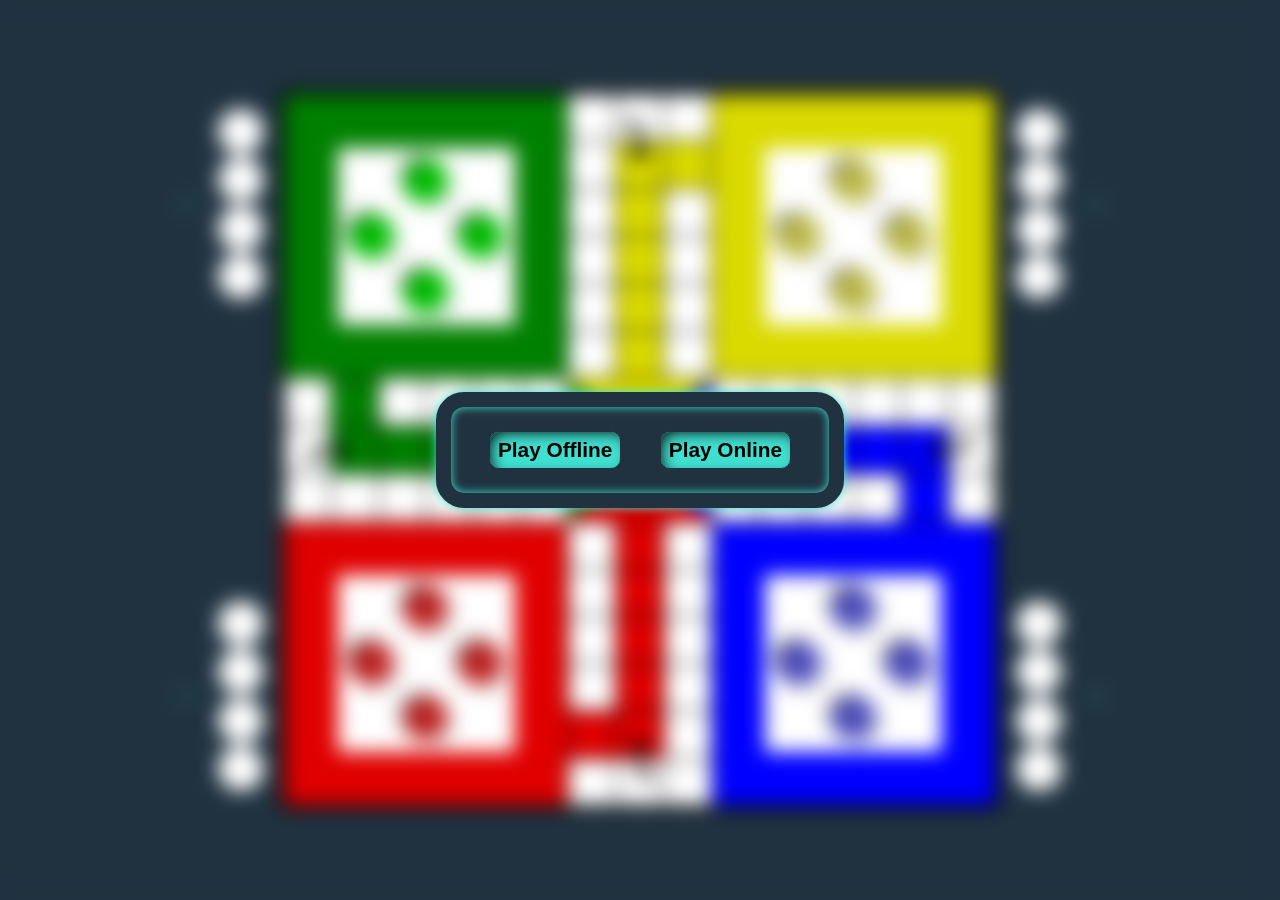
==== commit ae4c3a28: "updated design for desktop view" ====
--- a/ludo.html
+++ b/ludo.html
@@ -3,13 +3,21 @@
   <head>
     <meta charset="UTF-8" />
     <meta name="viewport" content="width=device-width, initial-scale=1.0" />
-    <link rel="stylesheet" href="CSS/ludo-stylesheet.css" />
     <link rel="stylesheet" href="CSS/Dice-stylesheet.css" />
     <link rel="stylesheet" href="CSS/Color-Pic-stylesheet.css" />
+    <link rel="stylesheet" href="CSS/ludo-stylesheet.css" />
+    <link rel="stylesheet" href="./CSS/media.css">
     <link
       href="https://cdnjs.cloudflare.com/ajax/libs/font-awesome/6.0.0/css/all.min.css"
       rel="stylesheet"
     />
+    <script src="./JS/modelConnection.js"></script>
+    <script src="./JS/init.js"></script>
+    <script src="./JS/algorithms.js"></script>
+    <script src="./JS/global.js"></script>
+    <script src="./JS/menu.js"></script>
+    <script src="./JS/animations.js"></script>
+    <script type="module" src="./JS/ludoModules.js"></script>
     <title>Ludo</title>
   </head>
 
@@ -18,6 +26,11 @@
       <source src="SINISTRA - Shonci x Hr.caf" type="audio/mpeg">
     </audio> -->
     <div class="container">
+      <div class="alert-player">
+            <div class="alert-box" id="alert">
+              <p></p>
+            </div>
+          </div>
       <div class="pop-up-cover">
         <div class="pop-up" id="pop-up">
           <div class="players">
@@ -52,11 +65,7 @@
               <div class="win-pin win-yellow-pin pin"></div>
             </div>
           </div>
-          <div class="alert-player">
-            <div class="alert-box" id="alert">
-              <p></p>
-            </div>
-          </div>
+          
         </div>
 
         <div class="board">
@@ -591,3130 +600,5 @@
         </div>
       </div>
     </div>
-
-    <script>
-      let gameInfo = [];
-      let listenerAdded = false;
-      gameInfo["positions"] = [];
-      let roolDiceTimer = 0;
-      let playerName = "";
-      let playerColor = "";
-      let numberOfPlayers = "";
-      let pausedMove = false;
-      let players = [];
-      let playAgainPlayers;
-      let tracker = 0;
-      let addClickEvent;
-      let operating = false;
-      let resetTransformation = 0;
-      let clickRoolDice;
-      let clickPlayAgain;
-      const colorToPlayerNumber = [
-        { color: "green", number: 1 },
-        { color: "yellow", number: 2 },
-        { color: "red", number: 3 },
-        { color: "blue", number: 4 },
-      ];
-      function offlineMode() {
-        document.getElementById("pop-up").innerHTML = `<div class="players">
-              <button onclick="offlineVersion('Bot')">Play with Bot</button>
-              <button onclick="offlineVersion('PlayPass')">Play n' Pass</button>
-              <button onclick="mainMenu()"><i class="fa-solid fa-turn-up arrow-icon-2" style=" transform: rotateZ(-90deg);"></i></button>
-            </div>`;
-      }
-      function displayColors() {
-        if (gameInfo["offline-mode"]) {
-          if (gameInfo["offline-mode"] === "PlayPass") {
-          }
-          // alert(gameInfo["offline-mode"])
-        }
-        if (numberOfPlayers == 4) {
-          document.getElementById("pop-up").innerHTML = `<div class="color-pic">
-              <p class="headers">Select your color</p>
-              <div class="colors four-colors">
-                <div class="input-color">
-                  <label style="color: blue" for="blue">Blue</label>
-                    <div class="input blue">
-                      <input
-                      class="radio-color"
-                        type="radio"
-                        style="
-                          opacity: 0;
-                        "
-                        required
-                        name="color"
-                        value="blue"
-                        id="blue"
-                      />
-                    </div>
-                </div>
-                <div class="input-color">
-                  <label style="color: red" for="red">Red</label>
-                    <div class="input red">
-                      <input
-                      class="radio-color"
-                        type="radio"
-                        style="
-                          opacity: 0;
-                        "
-                        required
-                        name="color"
-                        value="red"
-                        id="red"
-                      />
-                    </div>
-                </div>
-                <div class="input-color">
-                  <label style="color: yellow" for="yellow">Yellow</label>
-                    <div class="input yellow">
-                      <input
-                      class="radio-color"
-                        type="radio"
-                        style="
-                          opacity: 0;
-                        "
-                        required
-                        name="color"
-                        value="yellow"
-                        id="yellow"
-                      />
-                    </div>
-                </div>
-                <div class="input-color">
-                  <label style="color: green" for="green">Green</label>
-                    <div class="input green">
-                      <input
-                      class="radio-color"
-                        type="radio"
-                        style="
-                          opacity: 0;
-                        "
-                        required
-                        name="color"
-                        value="green"
-                        id="green"
-                      />
-                    </div>
-                </div>
-              </div>
-              <div class="controles">
-                <button class="back-btn" onclick="NumberOfPlayers()"><i class="fa-solid fa-turn-up arrow-icon-2" style=" transform: rotateZ(-90deg);"></i></button>
-                <button onclick='setPlayerColor(document.querySelector(".colors input[name=${"color"}]:checked").value)'>Next</button>
-              </div>
-            </div>`;
-        } else {
-          document.getElementById("pop-up").innerHTML = `<div class="color-pic">
-                <p class="headers">Select your color</p>
-                <div class="colors">
-                  <div class="input-color">
-                    <label style="display: flex; gap: 4px" for="blue-green"><p style="color: blue">Blue </p><p> - </p><p style="color: green"> Green</p></label>
-                    <div class="input blue-green">
-                      <input
-                      class="radio-color"
-                        type="radio"
-                        style="
-                          opacity: 0;
-                        "
-                        required
-                        name="color"
-                        value="blue-green"
-                        id="blue-green"
-                      />
-                    </div>
-                  </div>
-                  <div class="input-color">
-                    <label style="display: flex; gap: 4px" for="red-yellow"><p style="color: red">Red </p><p> - </p><p style="color: Yellow"> Yellow</p></label>
-                    <div class="input red-yellow">
-                      <input
-                        class="radio-color"
-                        type="radio"
-                        style="opacity: 0"
-                        required
-                        name="color"
-                        value="red-yellow"
-                        id="red-yellow"
-                    />
-                    </div>
-                  </div>
-                </div>
-                <div class="controles">
-                  <button class="back-btn" onclick="NumberOfPlayers()"><i class="fa-solid fa-turn-up arrow-icon-2" style=" transform: rotateZ(-90deg);"></i></button>
-                  <button onclick='setPlayerColor(document.querySelector(".colors input[name=${"color"}]:checked").value)'>Next</button>
-                </div>
-              </div>`;
-        }
-      }
-      function offlineVersion(version) {
-        gameInfo["offline-mode"] = version;
-        if (version === "PlayPass") {
-          NumberOfPlayers();
-        } else if (version === "Bot") {
-          NumberOfPlayers();
-        }
-      }
-      function mainMenu() {
-        if (players.length > 0) {
-          players.length = 0;
-          console.log(players);
-          if (listenerAdded) {
-            document
-              .getElementById("rool-dice")
-              .removeEventListener("click", clickRoolDice);
-          }
-          resetBoard();
-        }
-        document.getElementById("pop-up").innerHTML = `<div class="players">
-              <button onclick="offlineMode()">Play Offline</button>
-              <button>Play Online</button>
-            </div>`;
-      }
-      function playerNames() {
-        document.getElementById(
-          "pop-up"
-        ).innerHTML = `<div class='players-info players'>
-        <div class='single-player-info player-1'>
-          <input type='text' minlength='1' maxlength='23' placeholder='Enter your name' name='player-1' id='single-player-name'
-            required />
-            <div class='single-player-info-buttons'>
-            <button class="back-btn" onclick="displayColors()"><i class="fa-solid fa-turn-up arrow-icon-2" style=" transform: rotateZ(-90deg);"></i></button>
-            <button onclick="displayStart(document.getElementById('single-player-name').value)">Enter</button>
-            </div>
-        </div>
-      </div>`;
-      }
-      function NumberOfPlayers() {
-        document.getElementById("pop-up").innerHTML = `<div class="players-num">
-        <p class="headers">Select players</p>
-        <div class="options">
-          <div class="option">
-            <input
-            class="radio-number"
-              required
-              type="radio"
-              name="number-of-players"
-              id="2"
-              value="2"
-            />
-            <label for="2">2 Players</label>
-          </div>
-          <div class="option">
-            <input
-            class="radio-number"
-              required
-              type="radio"
-              name="number-of-players"
-              id="4"
-              value="4"
-            />
-            <label for="4">4 Players</label>
-          </div>
-        </div>
-        <div class='single-player-info-buttons'>
-            <button class="back-btn" onclick="offlineMode()"><i class="fa-solid fa-turn-up arrow-icon-2" style=" transform: rotateZ(-90deg);"></i></button>
-            <button onclick='setPlayerNumber(document.querySelector(".options input[name=${"number-of-players"}]:checked").value)'>Next</button>
-        </div>
-      </div>`;
-      }
-      function displayStart(playerName) {
-        setPlayerName(playerName);
-        document.getElementById("pop-up").innerHTML = `<div class="players">
-              <button onclick="startGame('${playerName}')">Start</button>
-            </div>`;
-      }
-      window.addEventListener("resize", () => {
-        document.querySelectorAll(".pin").forEach((element) => {
-          element.style.height = `${
-            document.querySelector(".box").clientHeight
-          }px`;
-          element.style.width = `${
-            document.querySelector(".box").clientWidth
-          }px`;
-        });
-      });
-      window.addEventListener("load", () => {
-        document.querySelectorAll(".pin").forEach((element) => {
-          element.style.height = `${
-            document.querySelector(".box").clientHeight
-          }px`;
-          element.style.width = `${
-            document.querySelector(".box").clientWidth
-          }px`;
-        });
-      });
-      let number2;
-      function assignPlayers(A, B) {
-        const opposition = { 1: 4, 4: 1, 2: 3, 3: 2 };
-        const opponent = { 1: 2, 2: 1, 3: 4, 4: 3 };
-        if (A != null) return opposition[A];
-        else if (B != null) return opponent[B];
-      }
-      function assignBotColor(Colors) {
-        const colors = ["blue", "red", "yellow", "green"];
-        return colors.filter((s) => !Colors.includes(s));
-      }
-      function startGame(playerName) {
-        if (numberOfPlayers == 2) {
-          let playerANumber = 0;
-          players.push({
-            name: playerName,
-            color1: playerColor[0],
-            color2: playerColor[1],
-          });
-          const botColors = assignBotColor(playerColor);
-          players.push({
-            name: `Bot`,
-            color1: botColors[0],
-            color2: botColors[1],
-          });
-          for (let i = 0; i < colorToPlayerNumber.length; i++) {
-            const element = colorToPlayerNumber[i];
-            if (element.color == playerColor[0]) {
-              document.querySelector(
-                `.player-${element.number}-info p`
-              ).innerText = playerName;
-              // document.querySelector(
-              //   `.player-${assignPlayers(element.number, null)}-info p`
-              // ).innerText = playerName;
-              continue;
-            }
-            if (element.color == playerColor[1]) {
-              document.querySelector(
-                `.player-${element.number}-info p`
-              ).innerText = playerName;
-              // document.querySelector(
-              //   `.player-${assignPlayers(element.number, null)}-info p`
-              // ).innerText = playerName;
-              continue;
-            }
-            if (element.color == botColors[0]) {
-              document.querySelector(
-                `.player-${element.number}-info p`
-              ).innerText = "Bot";
-              // document.querySelector(
-              //   `.player-${assignPlayers(element.number, null)}-info p`
-              // ).innerText = "Bot";
-              continue;
-            }
-            if (element.color == botColors[1]) {
-              document.querySelector(
-                `.player-${element.number}-info p`
-              ).innerText = "Bot";
-              // document.querySelector(
-              //   `.player-${assignPlayers(element.number, null)}-info p`
-              // ).innerText = "Bot";
-              continue;
-            }
-          }
-        } else if (numberOfPlayers == 4) {
-          let botNumber = 0;
-          for (let i = 0; i < colorToPlayerNumber.length; i++) {
-            const element = colorToPlayerNumber[i];
-            if (element.color == playerColor) {
-              players.push({
-                name: playerName,
-                color: element.color,
-                number: element.number,
-              });
-              document.querySelector(
-                `.player-${element.number}-info p`
-              ).innerText = playerName;
-            } else {
-              botNumber += 1;
-              players.push({
-                name: `Bot${botNumber}`,
-                color: element.color,
-                number: element.number,
-              });
-              document.querySelector(
-                `.player-${element.number}-info p`
-              ).innerText = `Bot${botNumber}`;
-            }
-          }
-        }
-        removeMenu();
-        randomStartGame("with-AI", numberOfPlayers);
-      }
-      function setPlayerName(name) {
-        playerName = name;
-      }
-      function setPlayerColor(color) {
-        if (numberOfPlayers == 4) {
-          playerColor = color;
-        } else {
-          playerColor = color.split("-");
-        }
-        playerNames();
-      }
-      function setPlayerNumber(amount) {
-        numberOfPlayers = amount;
-        displayColors();
-      }
-      function randomStartGame(playering, amount) {
-        console.log(players);
-
-        gameInfo["currentTurn"] = Math.floor(Math.random() * players.length);
-        const randomStarter = players[gameInfo["currentTurn"]];
-        const playerInfos = document.querySelectorAll(".player");
-        for (let i = 0; i < playerInfos.length; i++) {
-          let playerInfo = playerInfos[i];
-          if (
-            playerInfo.querySelector(".player-info p").innerText ==
-            randomStarter.name
-          ) {
-            if (
-              playerInfo.querySelector(".player-cover").style.display == "block"
-            ) {
-              playerInfo.querySelector(".player-cover").style.display = "none";
-            } else {
-              playerInfo.querySelector(".player-cover").style.display = "none";
-            }
-            continue;
-          }
-          playerInfo.querySelector(".player-cover").style.display = "block";
-        }
-        if (randomStarter.name === playerName) {
-          document.querySelector(".board-cover").style.display = "none";
-        } else {
-          document.querySelector(".board-cover").style.display = "block";
-        }
-        if (randomStarter.color1) {
-          document.querySelector(
-            `.${randomStarter.color1} .flash`
-          ).style.display = "block";
-          document.querySelector(
-            `.${randomStarter.color2} .flash`
-          ).style.display = "block";
-        } else {
-          document.querySelector(
-            `.${randomStarter.color} .flash`
-          ).style.display = "block";
-        }
-
-        if (randomStarter.name == playerName) {
-          if (randomStarter.color1) {
-            document
-              .querySelector(`.${randomStarter.color1} .flash`)
-              .classList.add("flash2");
-            document
-              .querySelector(`.${randomStarter.color2} .flash`)
-              .classList.add("flash2");
-          } else {
-            document
-              .querySelector(`.${randomStarter.color} .flash`)
-              .classList.add("flash2");
-          }
-          operating = false;
-          let message = `You're starting the game`;
-          const timeOut = message.length * 100;
-          alertPlayer("block", message);
-          setTimeout(() => {
-            pausedMove = false;
-            listenerAdded = true;
-            roolDice(randomStarter);
-            operating = true;
-            clickRoolDice = () => {
-              roolDice(randomStarter);
-            };
-            document
-              .getElementById("rool-dice")
-              .addEventListener("click", clickRoolDice);
-          }, timeOut);
-
-          console.log(`You're starting the game`);
-          console.log(randomStarter);
-        } else {
-          const userPlayer = players.find(
-            (player) => player.name === playerName
-          );
-          if (userPlayer.hasOwnProperty("color2")) {
-            document
-              .querySelector(`.${userPlayer.color1} .flash`)
-              .classList.add("flash2");
-            document
-              .querySelector(`.${userPlayer.color2} .flash`)
-              .classList.add("flash2");
-          } else {
-            document
-              .querySelector(`.${userPlayer.color} .flash`)
-              .classList.add("flash2");
-          }
-          operating = true;
-          let message = `${randomStarter.name} is starting the game`;
-          const timeOut = message.length * 100;
-          alertPlayer("block", message);
-          const playerInfo = players.find(
-            (player) => player.name === playerName
-          );
-          setTimeout(() => {
-            pausedMove = false;
-            roolDice(randomStarter);
-            listenerAdded = true;
-
-            clickRoolDice = () => {
-              roolDice(playerInfo);
-            };
-            document
-              .getElementById("rool-dice")
-              .addEventListener("click", clickRoolDice);
-          }, timeOut);
-
-          console.log(playerInfo);
-        }
-      }
-      function switchTurns(currentTurn, playAgain = false) {
-        let currentPlayerInfo = "";
-        let nextPlayerInfo = "";
-        console.log(players);
-        console.log(gameInfo["currentTurn"]);
-
-        if (players.length == 2) {
-          if (playAgain) {
-            currentPlayerInfo = players.find(
-              (player) => player.name !== players[gameInfo["currentTurn"]].name
-            );
-            nextPlayerInfo = players[gameInfo["currentTurn"]];
-          } else {
-            currentPlayerInfo = players[gameInfo["currentTurn"]];
-            nextPlayerInfo = players.find(
-              (player) => player.name !== players[gameInfo["currentTurn"]].name
-            );
-            gameInfo["currentTurn"] = players.findIndex(
-              (player) => player.name === nextPlayerInfo.name
-            );
-          }
-          if (currentPlayerInfo != "" && nextPlayerInfo != "") {
-            const playerInfos = document.querySelectorAll(".player");
-            for (let i = 0; i < playerInfos.length; i++) {
-              let playerInfo = playerInfos[i];
-              if (
-                playerInfo.querySelector(".player-info p").innerText ==
-                nextPlayerInfo.name
-              ) {
-                if (
-                  playerInfo.querySelector(".player-cover").style.display ==
-                  "block"
-                ) {
-                  playerInfo.querySelector(".player-cover").style.display =
-                    "none";
-                } else {
-                  playerInfo.querySelector(".player-cover").style.display =
-                    "none";
-                }
-                continue;
-              }
-              playerInfo.querySelector(".player-cover").style.display = "block";
-            }
-            if (nextPlayerInfo.name === playerName) {
-              document.querySelector(".board-cover").style.display = "none";
-            } else {
-              document.querySelector(".board-cover").style.display = "block";
-            }
-            if (currentPlayerInfo.color1) {
-              if (
-                document.querySelector(`.${currentPlayerInfo.color1} .flash`)
-                  .style.display == "block" &&
-                document.querySelector(`.${currentPlayerInfo.color2} .flash`)
-                  .style.display == "block"
-              ) {
-                document.querySelector(
-                  `.${currentPlayerInfo.color1} .flash`
-                ).style.display = "none";
-                document.querySelector(
-                  `.${currentPlayerInfo.color2} .flash`
-                ).style.display = "none";
-                document.querySelector(
-                  `.${nextPlayerInfo.color1} .flash`
-                ).style.display = "block";
-                document.querySelector(
-                  `.${nextPlayerInfo.color2} .flash`
-                ).style.display = "block";
-              } else {
-                document.querySelector(
-                  `.${nextPlayerInfo.color1} .flash`
-                ).style.display = "block";
-                document.querySelector(
-                  `.${nextPlayerInfo.color2} .flash`
-                ).style.display = "block";
-              }
-            } else {
-              if (
-                document.querySelector(`.${currentPlayerInfo.color} .flash`)
-                  .style.display == "block"
-              ) {
-                document.querySelector(
-                  `.${currentPlayerInfo.color} .flash`
-                ).style.display = "none";
-                document.querySelector(
-                  `.${nextPlayerInfo.color} .flash`
-                ).style.display = "block";
-              } else {
-                document.querySelector(
-                  `.${nextPlayerInfo.color} .flash`
-                ).style.display = "block";
-              }
-            }
-          }
-        } else if (players.length == 4) {
-          if (players[parseInt(gameInfo["currentTurn"])].color == "blue") {
-            if (playAgain) {
-              currentPlayerInfo = players.find(
-                (player) => player.color === "yellow"
-              );
-              nextPlayerInfo = players.find(
-                (player) => player.color === "blue"
-              );
-            } else {
-              currentPlayerInfo = players[parseInt(gameInfo["currentTurn"])];
-              nextPlayerInfo = players.find((player) => player.color === "red");
-              gameInfo["currentTurn"] = nextPlayerInfo.number - 1;
-            }
-          } else if (
-            players[parseInt(gameInfo["currentTurn"])].color == "red"
-          ) {
-            if (playAgain) {
-              currentPlayerInfo = players.find(
-                (player) => player.color === "blue"
-              );
-              nextPlayerInfo = players.find((player) => player.color === "red");
-            } else {
-              currentPlayerInfo = players[parseInt(gameInfo["currentTurn"])];
-              nextPlayerInfo = players.find(
-                (player) => player.color === "green"
-              );
-              gameInfo["currentTurn"] = nextPlayerInfo.number - 1;
-            }
-          } else if (
-            players[parseInt(gameInfo["currentTurn"])].color == "green"
-          ) {
-            if (playAgain) {
-              currentPlayerInfo = players.find(
-                (player) => player.color === "red"
-              );
-              nextPlayerInfo = players.find(
-                (player) => player.color === "green"
-              );
-            } else {
-              currentPlayerInfo = players[parseInt(gameInfo["currentTurn"])];
-              nextPlayerInfo = players.find(
-                (player) => player.color === "yellow"
-              );
-              gameInfo["currentTurn"] = nextPlayerInfo.number - 1;
-            }
-          } else if (
-            players[parseInt(gameInfo["currentTurn"])].color == "yellow"
-          ) {
-            if (playAgain) {
-              currentPlayerInfo = players.find(
-                (player) => player.color === "green"
-              );
-              nextPlayerInfo = players.find(
-                (player) => player.color === "yellow"
-              );
-            } else {
-              currentPlayerInfo = players[parseInt(gameInfo["currentTurn"])];
-              nextPlayerInfo = players.find(
-                (player) => player.color === "blue"
-              );
-              gameInfo["currentTurn"] = nextPlayerInfo.number - 1;
-            }
-          }
-          if (currentPlayerInfo != "" && nextPlayerInfo != "") {
-            const playerInfos = document.querySelectorAll(".player");
-            for (let i = 0; i < playerInfos.length; i++) {
-              let playerInfo = playerInfos[i];
-              if (
-                playerInfo.querySelector(".player-info p").innerText ==
-                nextPlayerInfo.name
-              ) {
-                if (
-                  playerInfo.querySelector(".player-cover").style.display ==
-                  "block"
-                ) {
-                  playerInfo.querySelector(".player-cover").style.display =
-                    "none";
-                } else {
-                  playerInfo.querySelector(".player-cover").style.display =
-                    "none";
-                }
-                continue;
-              }
-              playerInfo.querySelector(".player-cover").style.display = "block";
-            }
-            if (nextPlayerInfo.name === playerName) {
-              document.querySelector(".board-cover").style.display = "none";
-            } else {
-              document.querySelector(".board-cover").style.display = "block";
-            }
-            if (
-              document.querySelector(`.${currentPlayerInfo.color} .flash`).style
-                .display == "block"
-            ) {
-              document.querySelector(
-                `.${currentPlayerInfo.color} .flash`
-              ).style.display = "none";
-              document.querySelector(
-                `.${nextPlayerInfo.color} .flash`
-              ).style.display = "block";
-            } else {
-              document.querySelector(
-                `.${nextPlayerInfo.color} .flash`
-              ).style.display = "block";
-            }
-          }
-        } else if (players.length == 3) {
-          if (players[parseInt(gameInfo["currentTurn"])].color == "blue") {
-            if (playAgain) {
-              if (players.find((player) => player.color === "yellow")) {
-                currentPlayerInfo = players.find(
-                  (player) => player.color === "yellow"
-                );
-              } else {
-                currentPlayerInfo = players.find(
-                  (player) => player.color === "green"
-                );
-              }
-              nextPlayerInfo = players.find(
-                (player) => player.color === "blue"
-              );
-            } else {
-              currentPlayerInfo = players[parseInt(gameInfo["currentTurn"])];
-              if (players.find((player) => player.color === "red")) {
-                nextPlayerInfo = players.find(
-                  (player) => player.color === "red"
-                );
-              } else {
-                nextPlayerInfo = players.find(
-                  (player) => player.color === "green"
-                );
-              }
-              gameInfo["currentTurn"] = players.findIndex(
-                (player) => player.name === nextPlayerInfo.name
-              );
-            }
-          } else if (
-            players[parseInt(gameInfo["currentTurn"])].color == "red"
-          ) {
-            if (playAgain) {
-              if (players.find((player) => player.color === "blue")) {
-                currentPlayerInfo = players.find(
-                  (player) => player.color === "blue"
-                );
-              } else {
-                currentPlayerInfo = players.find(
-                  (player) => player.color === "yellow"
-                );
-              }
-              nextPlayerInfo = players.find((player) => player.color === "red");
-            } else {
-              currentPlayerInfo = players[parseInt(gameInfo["currentTurn"])];
-              if (players.find((player) => player.color === "green")) {
-                nextPlayerInfo = players.find(
-                  (player) => player.color === "green"
-                );
-              } else {
-                nextPlayerInfo = players.find(
-                  (player) => player.color === "yellow"
-                );
-              }
-              gameInfo["currentTurn"] = players.findIndex(
-                (player) => player.name === nextPlayerInfo.name
-              );
-            }
-          } else if (
-            players[parseInt(gameInfo["currentTurn"])].color == "green"
-          ) {
-            if (playAgain) {
-              if (players.find((player) => player.color === "red")) {
-                currentPlayerInfo = players.find(
-                  (player) => player.color === "red"
-                );
-              } else {
-                currentPlayerInfo = players.find(
-                  (player) => player.color === "blue"
-                );
-              }
-              nextPlayerInfo = players.find(
-                (player) => player.color === "green"
-              );
-            } else {
-              currentPlayerInfo = players[parseInt(gameInfo["currentTurn"])];
-              if (players.find((player) => player.color === "yellow")) {
-                nextPlayerInfo = players.find(
-                  (player) => player.color === "yellow"
-                );
-              } else {
-                nextPlayerInfo = players.find(
-                  (player) => player.color === "blue"
-                );
-              }
-              gameInfo["currentTurn"] = players.findIndex(
-                (player) => player.name === nextPlayerInfo.name
-              );
-            }
-          } else if (
-            players[parseInt(gameInfo["currentTurn"])].color == "yellow"
-          ) {
-            if (playAgain) {
-              if (players.find((player) => player.color === "green")) {
-                currentPlayerInfo = players.find(
-                  (player) => player.color === "green"
-                );
-              } else {
-                currentPlayerInfo = players.find(
-                  (player) => player.color === "red"
-                );
-              }
-              nextPlayerInfo = players.find(
-                (player) => player.color === "yellow"
-              );
-            } else {
-              currentPlayerInfo = players[parseInt(gameInfo["currentTurn"])];
-              if (players.find((player) => player.color === "blue")) {
-                nextPlayerInfo = players.find(
-                  (player) => player.color === "blue"
-                );
-              } else {
-                nextPlayerInfo = players.find(
-                  (player) => player.color === "red"
-                );
-              }
-              gameInfo["currentTurn"] = players.findIndex(
-                (player) => player.name === nextPlayerInfo.name
-              );
-            }
-          }
-          if (currentPlayerInfo != "" && nextPlayerInfo != "") {
-            const playerInfos = document.querySelectorAll(".player");
-            for (let i = 0; i < playerInfos.length; i++) {
-              let playerInfo = playerInfos[i];
-              if (
-                playerInfo.querySelector(".player-info p").innerText ==
-                nextPlayerInfo.name
-              ) {
-                if (
-                  playerInfo.querySelector(".player-cover").style.display ==
-                  "block"
-                ) {
-                  playerInfo.querySelector(".player-cover").style.display =
-                    "none";
-                } else {
-                  playerInfo.querySelector(".player-cover").style.display =
-                    "none";
-                }
-                continue;
-              }
-              playerInfo.querySelector(".player-cover").style.display = "block";
-            }
-            if (nextPlayerInfo.name === playerName) {
-              document.querySelector(".board-cover").style.display = "none";
-            } else {
-              document.querySelector(".board-cover").style.display = "block";
-            }
-            if (
-              document.querySelector(`.${currentPlayerInfo.color} .flash`).style
-                .display == "block"
-            ) {
-              document.querySelector(
-                `.${currentPlayerInfo.color} .flash`
-              ).style.display = "none";
-              document.querySelector(
-                `.${nextPlayerInfo.color} .flash`
-              ).style.display = "block";
-            } else {
-              document.querySelector(
-                `.${nextPlayerInfo.color} .flash`
-              ).style.display = "block";
-            }
-          }
-        }
-        if (currentPlayerInfo != "" && nextPlayerInfo != "") {
-          if (
-            currentPlayerInfo.name == playerName &&
-            nextPlayerInfo.name != playerName
-          ) {
-            operating = true;
-            document.getElementById("rool-dice").removeAttribute("data-turn");
-            let message = `${nextPlayerInfo.name}'s turn`;
-            if (playAgain === true) {
-              message = `${nextPlayerInfo.name} rools dice again`;
-            }
-            const timeOut = message.length * 100;
-            alertPlayer("block", message);
-            setTimeout(() => {
-              aiMove(nextPlayerInfo);
-            }, timeOut);
-          } else if (
-            currentPlayerInfo.name != playerName &&
-            nextPlayerInfo.name != playerName
-          ) {
-            operating = true;
-            document.getElementById("rool-dice").removeAttribute("data-turn");
-            let message = `${nextPlayerInfo.name}'s turn`;
-            if (playAgain === true) {
-              message = `${nextPlayerInfo.name} rools dice again`;
-            }
-            const timeOut = message.length * 100;
-            alertPlayer("block", message);
-            setTimeout(() => {
-              aiMove(nextPlayerInfo);
-            }, timeOut);
-          } else if (
-            currentPlayerInfo.name != playerName &&
-            nextPlayerInfo.name == playerName
-          ) {
-            operating = true;
-            document
-              .getElementById("rool-dice")
-              .setAttribute("data-turn", nextPlayerInfo.name);
-            let message = "Your turn";
-            if (playAgain === true) {
-              message = `Rool dice again`;
-            }
-            const timeOut = message.length * 100;
-            alertPlayer("block", message);
-            setTimeout(() => {
-              operating = false;
-            }, timeOut);
-          }
-        }
-      }
-      function removeMenu() {
-        document.querySelector(".pop-up-cover").style.display = "none";
-      }
-      function displayMenu() {
-        document.querySelector(".pop-up-cover").style.display = " flex";
-      }
-      function aiMove(bot) {
-        operating = true;
-        roolDice(bot);
-      }
-      function CheakBoxesLeft(color, number, pin) {
-        const pinColor = pin.classList[1].split("-")[0];
-        if (pin.parentElement.hasAttribute(`data-${pinColor}-step`)) {
-          let currentStep = parseInt(
-            pin.parentElement.getAttribute(`data-${pinColor}-step`)
-          );
-          if (currentStep + number > 57) {
-            return false;
-          } else if (currentStep + number == 57) {
-            return "Goal";
-          } else {
-            return true;
-          }
-        } else {
-          return true;
-        }
-      }
-      function getPlayedPin(color) {
-        if (Array.isArray(color)) {
-          let boxes1 = document.querySelectorAll(`.box[data-${color[0]}-step]`);
-          for (let i = 0; i < boxes1.length; i++) {
-            if (
-              boxes1[i].querySelector(".pin") &&
-              boxes1[i]
-                .querySelector(".pin")
-                .classList.contains(`${color[0]}-bg-lighter`)
-            ) {
-              return boxes1[i];
-            }
-          }
-          let boxes2 = document.querySelectorAll(`.box[data-${color[1]}-step]`);
-          for (let i = 0; i < boxes2.length; i++) {
-            if (
-              boxes2[i].querySelector(".pin") &&
-              boxes2[i]
-                .querySelector(".pin")
-                .classList.contains(`${color[1]}-bg-lighter`)
-            ) {
-              return boxes2[i];
-            }
-          }
-        } else {
-          let boxes = document.querySelectorAll(`.box[data-${color}-step]`);
-          for (let i = 0; i < boxes.length; i++) {
-            if (
-              boxes[i].querySelector(".pin") &&
-              boxes[i]
-                .querySelector(".pin")
-                .classList.contains(`${color}-bg-lighter`)
-            ) {
-              return boxes[i];
-            }
-          }
-        }
-      }
-      function pinPlayed(color, alowedNumber = "") {
-        let amountOfPins = 0;
-        if (Array.isArray(color)) {
-          let boxes1 = document.querySelectorAll(`.box[data-${color[0]}-step]`);
-          let boxes2 = document.querySelectorAll(`.box[data-${color[1]}-step]`);
-          for (let i = 0; i < boxes1.length; i++) {
-            if (
-              boxes1[i].querySelector(".pin") &&
-              boxes1[i]
-                .querySelector(".pin")
-                .classList.contains(`${color[0]}-bg-lighter`)
-            ) {
-              if (boxes1[i].querySelectorAll(".pin").length > 1) {
-                amountOfPins += boxes1[i].querySelectorAll(".pin").length;
-              } else {
-                amountOfPins += 1;
-              }
-            }
-          }
-          for (let i = 0; i < boxes2.length; i++) {
-            if (
-              boxes2[i].querySelector(".pin") &&
-              boxes2[i]
-                .querySelector(".pin")
-                .classList.contains(`${color[1]}-bg-lighter`)
-            ) {
-              if (boxes2[i].querySelectorAll(".pin").length > 1) {
-                amountOfPins += boxes2[i].querySelectorAll(".pin").length;
-              } else {
-                amountOfPins += 1;
-              }
-            }
-          }
-        } else {
-          let boxes = document.querySelectorAll(`.box[data-${color}-step]`);
-          for (let i = 0; i < boxes.length; i++) {
-            if (
-              boxes[i].querySelector(".pin") &&
-              boxes[i]
-                .querySelector(".pin")
-                .classList.contains(`${color}-bg-lighter`)
-            ) {
-              if (boxes[i].querySelectorAll(".pin").length > 1) {
-                amountOfPins += boxes[i].querySelectorAll(".pin").length;
-              } else {
-                amountOfPins += 1;
-              }
-            }
-          }
-        }
-        if (alowedNumber == 1) {
-          if (amountOfPins == 1) {
-            return true;
-          } else {
-            return false;
-          }
-        } else {
-          if (amountOfPins > 0) {
-            return true;
-          } else {
-            return false;
-          }
-        }
-      }
-      function morePinsLeftHome(color) {
-        if (Array.isArray(color)) {
-          const pins1 = document.querySelectorAll(
-            `.${color[0]} .pins .${color[0]}-bg-lighter`
-          );
-          const pins2 = document.querySelectorAll(
-            `.${color[1]} .pins .${color[1]}-bg-lighter`
-          );
-
-          if (pins1.length > 0 || pins2.length > 0) {
-            return true;
-          } else {
-            return false;
-          }
-        } else {
-          const pins = document.querySelectorAll(
-            `.${color} .pins .${color}-bg-lighter`
-          );
-          if (pins.length > 0) {
-            return true;
-          } else {
-            return false;
-          }
-        }
-      }
-      function gameAlgorithm(number, color, turn) {
-        if (operating == true) {
-          const timeOut = (200 + 200) * number;
-          if (!pinPlayed(color)) {
-            if (number == 6) {
-              tracker += 1;
-              if (turn && turn.name != playerName) {
-                pausedMove = false;
-                let randomPin = pickRandomPin(color);
-                if (randomPin) {
-                  if (
-                    checkOpponentPin(
-                      color,
-                      document.querySelector(
-                        `.box[data-${
-                          randomPin.classList[1].split("-")[0]
-                        }-step="1"]`
-                      ),
-                      false
-                    )
-                  ) {
-                    let eliminatingColor = checkOpponentPin(
-                      color,
-                      document.querySelector(
-                        `.box[data-${
-                          randomPin.classList[1].split("-")[0]
-                        }-step="1"]`
-                      ),
-                      false
-                    );
-                    pinAnimation(
-                      turn,
-                      randomPin,
-                      randomPin.parentElement,
-                      number,
-                      randomPin.classList[1].split("-")[0],
-                      "move-out"
-                    );
-                    operating = true;
-
-                    setTimeout(() => {
-                      movePinHome(eliminatingColor, 0, turn, randomPin);
-                      resizePinForGoal(
-                        randomPin,
-                        eliminatingColor,
-                        number,
-                        turn
-                      );
-                    }, 700);
-                  } else {
-                    console.log("new entry");
-                    pinAnimation(
-                      turn,
-                      randomPin,
-                      randomPin.parentElement,
-                      number,
-                      randomPin.classList[1].split("-")[0],
-                      "move-out"
-                    );
-                    operating = true;
-                    setTimeout(() => {
-                      randomPin.classList.add("pin-in-box");
-                      operating = true;
-                      switchTurns(turn, true);
-                    }, 700);
-                  }
-                }
-              } else {
-                operating = true;
-                addClickEvent = (event) => {
-                  pickedPin(event.currentTarget, color, number, turn, event);
-                };
-                if (Array.isArray(color)) {
-                  pausedMove = true;
-                  document
-                    .querySelectorAll(`.${color[0]}-bg-lighter`)
-                    .forEach((element) => {
-                      element.classList.add("hover-pin");
-                      element.addEventListener("click", addClickEvent, {
-                        once: true,
-                      });
-                    });
-                  document
-                    .querySelectorAll(`.${color[1]}-bg-lighter`)
-                    .forEach((element) => {
-                      element.classList.add("hover-pin");
-                      element.addEventListener("click", addClickEvent, {
-                        once: true,
-                      });
-                    });
-                } else {
-                  console.log("no color array");
-
-                  let pin = pickRandomPin(color);
-                  if (!pin.parentElement.getAttribute(`data-${color}-step`)) {
-                    if (
-                      checkOpponentPin(
-                        color,
-                        document.querySelector(`.box[data-${color}-step="1"]`),
-                        false
-                      )
-                    ) {
-                      pinAnimation(
-                        turn,
-                        pin,
-                        pin.parentElement,
-                        number,
-                        color,
-                        "move-out"
-                      );
-                      setTimeout(() => {
-                        operating = true;
-                        movePinHome(color, 0, turn, pin);
-                        resizePinForGoal(pin, color, number, turn);
-                        // let stoppingBox = document.querySelector(`.box[data-${pin.classList[1].split("-")[0]}-step="${parseInt(pin.parentElement.getAttribute(`data-${pin.classList[1].split("-")[0]}-step`)) + number}"]`);
-                        // console.log(stoppingBox);
-
-                        // resetPinSizes(color, stoppingBox, mull, null)
-                      }, 700);
-                    } else {
-                      pinAnimation(
-                        turn,
-                        pin,
-                        pin.parentElement,
-                        number,
-                        color,
-                        "move-out"
-                      );
-                      operating = true;
-                      setTimeout(() => {
-                        pin.classList.add("pin-in-box");
-                        movePinHome(color, 0, turn, pin);
-
-                        operating = true;
-                        switchTurns(turn, true);
-                      }, 700);
-                    }
-                  }
-                }
-              }
-            } else if (number < 6) {
-              if (turn && turn.name != playerName) {
-                // operating = false;
-                switchTurns(turn, false);
-              } else {
-                operating = true;
-                switchTurns(turn, false);
-              }
-            }
-          } else if (pinPlayed(color)) {
-            if (number == 6) {
-              tracker += 1;
-              if (turn) {
-                if (turn.name != playerName) {
-                  let randomPin = pickRandomPin(color);
-                  if (randomPin) {
-                    if (
-                      checkOpponentPin(
-                        color,
-                        document.querySelector(
-                          `.box[data-${
-                            randomPin.classList[1].split("-")[0]
-                          }-step="1"]`
-                        ),
-                        false
-                      )
-                    ) {
-                      pinAnimation(
-                        turn,
-                        randomPin,
-                        randomPin.parentElement,
-                        number,
-                        randomPin.classList[1].split("-")[0],
-                        "move-out"
-                      );
-                      setTimeout(() => {
-                        operating = true;
-                        movePinHome(color, 0, turn, randomPin);
-                        resizePinForGoal(randomPin, color, number, turn);
-                        // let stoppingBox = document.querySelector(`.box[data-${randomPin.classList[1].split("-")[0]}-step="${parseInt(randomPin.parentElement.getAttribute(`data-${randomPin.classList[1].split("-")[0]}-step`)) + number}"]`);
-                        // console.log(stoppingBox);
-
-                        // resetPinSizes(color, stoppingBox, null, null)
-                      }, 400);
-                    } else {
-                      // movePinHome(color, 0, turn, randomPin);
-                      adjustPinSize(
-                        color,
-                        null,
-                        document.querySelector(
-                          `.box[data-${
-                            randomPin.classList[1].split("-")[0]
-                          }-step="1"]`
-                        ),
-                        randomPin,
-                        200
-                      );
-                      pinAnimation(
-                        turn,
-                        randomPin,
-                        randomPin.parentElement,
-                        number,
-                        randomPin.classList[1].split("-")[0],
-                        "move-out"
-                      );
-                      operating = true;
-                      setTimeout(() => {
-                        randomPin.classList.add("pin-in-box");
-                        operating = true;
-                        switchTurns(turn, true);
-                      }, 700);
-                    }
-                  } else {
-                    pausedMove = false;
-                    aiAlgorithm(number, color, turn);
-                  }
-                } else {
-                  if (!morePinsLeftHome(color) && pinPlayed(color, 1)) {
-                    const lastBox = getPlayedPin(color);
-                    let lastPin = lastBox.querySelector(".pin");
-                    let currentColorStep = parseInt(
-                      lastBox.getAttribute(
-                        `data-${lastPin.classList[1].split("-")[0]}-step`
-                      )
-                    );
-                    // if(Array.isArray(color)){
-                    //   currentColorStep
-                    // }
-                    if (CheakBoxesLeft(color, number, lastPin) === true) {
-                      if (
-                        checkOpponentPin(
-                          color,
-                          document.querySelector(
-                            `.box[data-${
-                              lastPin.classList[1].split("-")[0]
-                            }-step="${currentColorStep + number}"]`
-                          ),
-                          false
-                        )
-                      ) {
-                        pinAnimation(
-                          turn,
-                          lastPin,
-                          lastPin.parentElement,
-                          number,
-                          lastPin.classList[1].split("-")[0]
-                        );
-                        setTimeout(() => {
-                          operating = true;
-                          movePinHome(
-                            color,
-                            currentColorStep + number - 1,
-                            turn,
-                            lastPin
-                          );
-                          resizePinForGoal(lastPin, color, number, turn);
-                          // let stoppingBox = document.querySelector(`.box[data-${lastPin.classList[1].split("-")[0]}-step="${parseInt(lastPin.parentElement.getAttribute(`data-${lastPin.classList[1].split("-")[0]}-step`)) + number}"]`);
-                          // console.log(stoppingBox);
-
-                          // resetPinSizes(color, stoppingBox, null, null)
-                        }, timeOut);
-                      } else {
-                        pinAnimation(
-                          turn,
-                          lastPin,
-                          lastPin.parentElement,
-                          number,
-                          lastPin.classList[1].split("-")[0]
-                        );
-                        operating = true;
-                        setTimeout(() => {
-                          operating = true;
-                          switchTurns(turn, true);
-                        }, timeOut);
-                      }
-                    } else if (
-                      CheakBoxesLeft(color, number, lastPin) === "Goal"
-                    ) {
-                      pinAnimation(
-                        turn,
-                        lastPin,
-                        lastPin.parentElement,
-                        number,
-                        lastPin.classList[1].split("-")[0]
-                      );
-                      setTimeout(() => {
-                        operating = true;
-                        resizePinForGoal(lastPin, color, number, turn);
-                      }, timeOut);
-                    } else {
-                      operating = true;
-                      switchTurns(turn, true);
-                    }
-                  } else {
-                    pausedMove = true;
-                    operating = true;
-                    addClickEvent = (event) => {
-                      pickedPin(
-                        event.currentTarget,
-                        color,
-                        number,
-                        turn,
-                        event
-                      );
-                    };
-                    if (Array.isArray(color)) {
-                      document
-                        .querySelectorAll(`.${color[0]}-bg-lighter`)
-                        .forEach((element) => {
-                          element.classList.add("hover-pin");
-                          element.addEventListener("click", addClickEvent, {
-                            once: true,
-                          });
-                        });
-                      document
-                        .querySelectorAll(`.${color[1]}-bg-lighter`)
-                        .forEach((element) => {
-                          element.classList.add("hover-pin");
-                          element.addEventListener("click", addClickEvent, {
-                            once: true,
-                          });
-                        });
-                    } else {
-                      document
-                        .querySelectorAll(`.${color}-bg-lighter`)
-                        .forEach((element2) => {
-                          element2.classList.add("hover-pin");
-                          element2.addEventListener("click", addClickEvent, {
-                            once: true,
-                          });
-                        });
-                    }
-                    // switchTurns(turn, true);
-                  }
-                }
-              }
-            } else if (number < 6) {
-              if (turn && turn.name != playerName) {
-                pausedMove = false;
-                console.log(number);
-
-                aiAlgorithm(number, color, turn);
-                // switchTurns(turn, false);
-              } else {
-                console.log(pausedMove);
-
-                if (pinPlayed(color, 1)) {
-                  let box = getPlayedPin(color);
-                  console.log(box);
-
-                  let pin = box.querySelector(".pin");
-                  let currentColorStep = parseInt(
-                    box.getAttribute(
-                      `data-${pin.classList[1].split("-")[0]}-step`
-                    )
-                  );
-                  if (
-                    checkOpponentPin(
-                      color,
-                      document.querySelector(
-                        `.box[data-${pin.classList[1].split("-")[0]}-step="${
-                          currentColorStep + number
-                        }"]`
-                      ),
-                      false
-                    )
-                  ) {
-                    pinAnimation(
-                      turn,
-                      pin,
-                      pin.parentElement,
-                      number,
-                      pin.classList[1].split("-")[0]
-                    );
-                    setTimeout(() => {
-                      operating = true;
-                      movePinHome(
-                        color,
-                        currentColorStep + number - 1,
-                        turn,
-                        pin
-                      );
-                      resizePinForGoal(pin, color, number, turn);
-                      // let stoppingBox = document.querySelector(`.box[data-${pin.classList[1].split("-")[0]}-step="${parseInt(pin.parentElement.getAttribute(`data-${pin.classList[1].split("-")[0]}-step`)) + number}"]`);
-                      // console.log(stoppingBox);
-
-                      // resetPinSizes(color, stoppingBox, null, null)
-                    }, timeOut);
-                  } else {
-                    if (CheakBoxesLeft(color, number, pin) === true) {
-                      pinAnimation(
-                        turn,
-                        pin,
-                        pin.parentElement,
-                        number,
-                        pin.classList[1].split("-")[0]
-                      );
-                      operating = true;
-                      setTimeout(() => {
-                        operating = true;
-                        switchTurns(turn, false);
-                      }, timeOut);
-                    } else if (CheakBoxesLeft(color, number, pin) === "Goal") {
-                      pinAnimation(
-                        turn,
-                        pin,
-                        pin.parentElement,
-                        number,
-                        pin.classList[1].split("-")[0]
-                      );
-                      setTimeout(() => {
-                        operating = true;
-                        resizePinForGoal(pin, color, number, turn);
-                      }, timeOut);
-                    } else {
-                      operating = true;
-                      switchTurns(turn, false);
-                    }
-                  }
-                } else {
-                  pausedMove = true;
-                  operating = true;
-                  addClickEvent = (event) => {
-                    pickedPin(event.currentTarget, color, number, turn, event);
-                  };
-                  if (Array.isArray(color)) {
-                    document
-                      .querySelectorAll(`.box .${color[0]}-bg-lighter`)
-                      .forEach((element) => {
-                        element.classList.add("hover-pin");
-                        element.addEventListener("click", addClickEvent, {
-                          once: true,
-                        });
-                      });
-
-                    document
-                      .querySelectorAll(`.box .${color[1]}-bg-lighter`)
-                      .forEach((element) => {
-                        element.classList.add("hover-pin");
-                        element.addEventListener("click", addClickEvent, {
-                          once: true,
-                        });
-                      });
-                  } else {
-                    document
-                      .querySelectorAll(`.box .${color}-bg-lighter`)
-                      .forEach((element) => {
-                        element.classList.add("hover-pin");
-                        element.addEventListener("click", addClickEvent, {
-                          once: true,
-                        });
-                      });
-                  }
-                }
-              }
-            }
-          }
-        }
-      }
-      function pickRandomPin(color) {
-        let pins = [];
-        if (Array.isArray(color)) {
-          document
-            .querySelectorAll(`.${color[0]} .pins .pin`)
-            .forEach((pin) => {
-              pins.push(pin);
-            });
-          document
-            .querySelectorAll(`.${color[1]} .pins .pin`)
-            .forEach((pin) => {
-              pins.push(pin);
-            });
-        } else {
-          document.querySelectorAll(`.${color} .pins .pin`).forEach((pin) => {
-            pins.push(pin);
-          });
-        }
-        if (pins.length > 0) {
-          const randomPin = pins[Math.floor(Math.random() * pins.length)];
-          return randomPin;
-        } else {
-          return false;
-        }
-      }
-      function pickedPin(element, pickedColor, number, currentTurn, e) {
-        operating = true;
-        pausedMove = false;
-        e.stopPropagation();
-        const timeOut = (200 + 200) * number;
-        const color = element.classList[1].split("-")[0];
-        if (Array.isArray(pickedColor)) {
-          document
-            .querySelectorAll(`.${pickedColor[0]}-bg-lighter`)
-            .forEach((element) => {
-              element.classList.remove("hover-pin");
-              element.removeEventListener("click", addClickEvent, {
-                once: true,
-              });
-              console.log("removed Event listeener and hover pin class");
-            });
-          document
-            .querySelectorAll(`.${pickedColor[1]}-bg-lighter`)
-            .forEach((element) => {
-              element.classList.remove("hover-pin");
-              element.removeEventListener("click", addClickEvent, {
-                once: true,
-              });
-              console.log("removed Event listeener and hover pin class");
-            });
-        } else {
-          document
-            .querySelectorAll(`.${color}-bg-lighter`)
-            .forEach((element) => {
-              element.classList.remove("hover-pin");
-              element.removeEventListener("click", addClickEvent, {
-                once: true,
-              });
-              console.log("removed Event listeener and hover pin class");
-            });
-        }
-        if (CheakBoxesLeft(pickedColor, number, element) == true) {
-          if (number == 6) {
-            alertPlayer("block", `${currentTurn.name} rools dice again`);
-            tracker += 1;
-            console.log(tracker);
-            if (element.classList[2]) {
-              console.log(element.parentElement);
-              if (!element.parentElement.getAttribute(`data-${color}-step`)) {
-                if (
-                  checkOpponentPin(
-                    pickedColor,
-                    document.querySelector(`.box[data-${color}-step="1"]`),
-                    false
-                  )
-                ) {
-                  pinAnimation(
-                    currentTurn,
-                    element,
-                    element.parentElement,
-                    number,
-                    color,
-                    "move-out"
-                  );
-                  setTimeout(() => {
-                    operating = true;
-                    movePinHome(pickedColor, 0, currentTurn, element);
-                    resizePinForGoal(element, pickedColor, number, currentTurn);
-                    // let stoppingBox = document.querySelector(`.box[data-${element.classList[1].split("-")[0]}-step="${parseInt(element.parentElement.getAttribute(`data-${element.classList[1].split("-")[0]}-step`)) + number}"]`);
-                    // console.log(stoppingBox);
-
-                    // resetPinSizes(color, stoppingBox, null, null)
-                  }, 700);
-                } else {
-                  setTimeout(() => {
-                    adjustPinSize(
-                      pickedColor,
-                      null,
-                      document.querySelector(`.box[data-${color}-step="1"]`),
-                      element
-                    );
-                  }, 200);
-                  pinAnimation(
-                    currentTurn,
-                    element,
-                    element.parentElement,
-                    number,
-                    color,
-                    "move-out"
-                  );
-                  operating = true;
-                  setTimeout(() => {
-                    operating = true;
-                    switchTurns(currentTurn, true);
-                  }, 700);
-                }
-              } else {
-                let currentColorStep = parseInt(
-                  element.parentElement.getAttribute(`data-${color}-step`)
-                );
-                console.log(
-                  "current Color Step: " +
-                    currentColorStep +
-                    ", color: " +
-                    color
-                );
-                if (
-                  checkOpponentPin(
-                    pickedColor,
-                    document.querySelector(
-                      `.box[data-${color}-step="${currentColorStep + number}"]`
-                    ),
-                    false
-                  )
-                ) {
-                  pinAnimation(
-                    currentTurn,
-                    element,
-                    element.parentElement,
-                    number,
-                    color
-                  );
-                  setTimeout(() => {
-                    operating = true;
-                    movePinHome(
-                      pickedColor,
-                      currentColorStep + number - 1,
-                      currentTurn,
-                      element
-                    );
-                    resizePinForGoal(element, pickedColor, number, currentTurn);
-                    // let stoppingBox = document.querySelector(`.box[data-${element.classList[1].split("-")[0]}-step="${parseInt(element.parentElement.getAttribute(`data-${element.classList[1].split("-")[0]}-step`)) + number}"]`);
-                    // console.log(stoppingBox);
-
-                    // resetPinSizes(color, stoppingBox, null, null)
-                  }, 700);
-                } else {
-                  // adjustPinSize(
-                  //   pickedColor,
-                  //   document.querySelector(
-                  //     `.box[data-${color}-step="${currentColorStep}"]`
-                  //   ),
-                  //   document.querySelector(
-                  //     `.box[data-${color}-step="${currentColorStep + number}"]`
-                  //   ),
-                  //   element,
-                  //   timeOut
-                  // );
-                  pinAnimation(
-                    currentTurn,
-                    element,
-                    element.parentElement,
-                    number,
-                    color
-                  );
-                  operating = true;
-                  setTimeout(() => {
-                    operating = true;
-                    switchTurns(currentTurn, true);
-                  }, timeOut);
-                }
-              }
-            }
-          } else {
-            tracker = 0;
-            console.log(tracker);
-            let currentColorStep = parseInt(
-              element.parentElement.getAttribute(`data-${color}-step`)
-            );
-            console.log(
-              "current Color Step: " + currentColorStep + ", color: " + color
-            );
-            if (
-              checkOpponentPin(
-                pickedColor,
-                document.querySelector(
-                  `.box[data-${color}-step="${currentColorStep + number}"]`
-                ),
-                false
-              )
-            ) {
-              pinAnimation(
-                currentTurn,
-                element,
-                element.parentElement,
-                number,
-                color
-              );
-              setTimeout(() => {
-                operating = true;
-                movePinHome(
-                  pickedColor,
-                  currentColorStep + number - 1,
-                  currentTurn,
-                  element
-                );
-                resizePinForGoal(element, pickedColor, number, currentTurn);
-                // let stoppingBox = document.querySelector(`.box[data-${element.classList[1].split("-")[0]}-step="${parseInt(element.parentElement.getAttribute(`data-${element.classList[1].split("-")[0]}-step`)) + number}"]`);
-                // console.log(stoppingBox);
-                // resetPinSizes(color, stoppingBox, null, null)
-              }, timeOut);
-            } else {
-              // adjustPinSize(
-              //   pickedColor,
-              //   document.querySelector(
-              //     `.box[data-${color}-step="${currentColorStep}"]`
-              //   ),
-              //   document.querySelector(
-              //     `.box[data-${color}-step="${currentColorStep + number}"]`
-              //   ),
-              //   element,
-              //   timeOut
-              // );
-              pinAnimation(
-                currentTurn,
-                element,
-                element.parentElement,
-                number,
-                color
-              );
-              operating = true;
-              setTimeout(() => {
-                operating = true;
-                switchTurns(currentTurn, false);
-              }, timeOut);
-            }
-          }
-        } else if (CheakBoxesLeft(pickedColor, number, element) == false) {
-          operating = true;
-          if (number == 6) {
-            switchTurns(currentTurn, true);
-          } else {
-            switchTurns(currentTurn, false);
-          }
-        } else if (CheakBoxesLeft(pickedColor, number, element) == "Goal") {
-          pinAnimation(
-            currentTurn,
-            element,
-            element.parentElement,
-            number,
-            color
-          );
-          setTimeout(() => {
-            operating = true;
-            resizePinForGoal(element, pickedColor, number, currentTurn);
-          }, timeOut);
-          // switchTurns(currentTurn, false);
-        }
-      }
-      function resizePinForGoal(element, color, number, turn) {
-        let box = element.parentElement;
-        const playedColor = element.classList[1].split("-")[0];
-        const winningPins = document.querySelectorAll(
-          `.winning-pins .win-${playedColor}-pin`
-        );
-        const losingPins = document.querySelectorAll(
-          `.winning-pins .win-${playedColor}-pin:not(.${playedColor}-bg)`
-        );
-        if (Array.isArray(color)) {
-          // if (gameInfo["currentTurn"] == 0) {
-          //   gameInfo["currentTurn"] = 1;
-          // } else if (gameInfo["currentTurn"] == 1) {
-          //   gameInfo["currentTurn"] = 0;
-          // }
-          if (
-            (document.querySelectorAll(`.winning-pins .${color[0]}-bg`)
-              .length == 3 &&
-              document.querySelectorAll(`.winning-pins .${color[1]}-bg`)
-                .length == 4) ||
-            (document.querySelectorAll(`.winning-pins .${color[0]}-bg`)
-              .length == 4 &&
-              document.querySelectorAll(`.winning-pins .${color[1]}-bg`)
-                .length == 3)
-          ) {
-            playAgainPlayers = JSON.parse(JSON.stringify(players));
-            declearWinner(turn);
-            return;
-          }
-          // if (number === 6) {
-          //   switchTurns(players[gameInfo["currentTurn"]], true);
-          // } else {
-          //   switchTurns(players[gameInfo["currentTurn"]], false);
-          // }
-        } else {
-          if (
-            document.querySelectorAll(`.winning-pins .${color}-bg`).length == 3
-          ) {
-            if (turn.color == "blue") {
-              if (players.findIndex((player) => player.color === "red") >= 0) {
-                gameInfo["currentTurn"] = `${players.findIndex(
-                  (player) => player.color === "red"
-                )}`;
-              } else {
-                if (
-                  players.findIndex((player) => player.color === "red") >
-                  players.findIndex((player) => player.name === turn.name)
-                ) {
-                  gameInfo["currentTurn"] = gameInfo["currentTurn"] - 1;
-                } else {
-                  gameInfo["currentTurn"] = `${players.findIndex(
-                    (player) => player.color === "green"
-                  )}`;
-                }
-              }
-            } else if (turn.color == "red") {
-              if (players.findIndex((player) => player.color === "green") < 0) {
-                if (
-                  players.findIndex((player) => player.color === "green") >
-                  players.findIndex((player) => player.name === turn.name)
-                ) {
-                  gameInfo["currentTurn"] = gameInfo["currentTurn"] - 1;
-                } else {
-                  gameInfo["currentTurn"] = `${players.findIndex(
-                    (player) => player.color === "yellow"
-                  )}`;
-                }
-              } else {
-                gameInfo["currentTurn"] = `${players.findIndex(
-                  (player) => player.color === "green"
-                )}`;
-              }
-            } else if (turn.color == "green") {
-              gameInfo["currentTurn"] = `${players.findIndex(
-                (player) => player.color === "yellow"
-              )}`;
-              if (
-                players.findIndex((player) => player.color === "yellow") >
-                players.findIndex((player) => player.name === turn.name)
-              ) {
-                gameInfo["currentTurn"] = gameInfo["currentTurn"] - 1;
-              }
-            } else if (turn.color == "yellow") {
-              gameInfo["currentTurn"] = `${players.findIndex(
-                (player) => player.color === "blue"
-              )}`;
-              if (
-                players.findIndex((player) => player.color === "blue") >
-                players.findIndex((player) => player.name === turn.name)
-              ) {
-                gameInfo["currentTurn"] = gameInfo["currentTurn"] - 1;
-              }
-            }
-            if ("positions" in gameInfo) {
-              console.log(gameInfo["positions"]);
-
-              if (gameInfo["positions"].length == 0) {
-                gameInfo["positions"].push({ name: turn.name, position: 1 });
-              } else if (gameInfo["positions"].length < 4) {
-                let formerPlayerScore =
-                  gameInfo["positions"][gameInfo["positions"].length - 1]
-                    .position;
-                if (gameInfo["positions"].length == 3) {
-                  gameInfo["positions"].push({
-                    name: turn.name,
-                    position: formerPlayerScore + 1,
-                  });
-                } else {
-                  if (players.length === 2) {
-                    gameInfo["positions"].push({
-                      name: turn.name,
-                      position: formerPlayerScore + 1,
-                    });
-                    const lastPlayer = players.find(
-                      (player) => player.name !== turn.name
-                    );
-                    gameInfo["positions"].push({
-                      name: lastPlayer.name,
-                      position: 4,
-                    });
-                    declearWinner(turn);
-                    return;
-                  } else {
-                    gameInfo["positions"].push({
-                      name: turn.name,
-                      position: formerPlayerScore + 1,
-                    });
-                  }
-                }
-              } else if (gameInfo["positions"].length == 4) {
-                console.log(gameInfo["positions"]);
-              }
-            } else {
-              console.log(gameInfo["positions"]);
-            }
-            if (players.length === 4) {
-              playAgainPlayers = JSON.parse(JSON.stringify(players));
-            }
-            players = players.filter((player) => player.name !== turn.name);
-            if (playedColor == "yellow" || playedColor == "blue") {
-              losingPins[losingPins.length - 1].classList.add(
-                `${playedColor}-bg`
-              );
-            } else {
-              for (let i = 0; i < winningPins.length; i++) {
-                const element = winningPins[i];
-                if (!element.classList.contains(`${playedColor}-bg`)) {
-                  element.classList.add(`${playedColor}-bg`);
-                  break;
-                }
-              }
-            }
-            element.remove();
-            if (box.classList.contains("box")) {
-              if (box.querySelectorAll(".pin").length > 1) {
-                // resetPinSizes(color, box, null, element);
-              }
-            }
-            document.querySelector(`.player-${turn.number}-cover`).style
-              .display == "block";
-            document
-              .querySelector(`.${turn.color}`)
-              .classList.add("removed-player");
-            document.querySelector(`.${turn.color} .flash`).style.display =
-              "none";
-            if (players.length == 1) {
-              declearWinner(turn);
-              return;
-            }
-            switchTurns(players[gameInfo["currentTurn"]], true);
-            // resetPinSizes(color, box, null, element)
-            return;
-            // declearWinner(turn);
-          }
-        }
-
-        if (playedColor == "yellow" || playedColor == "blue") {
-          losingPins[losingPins.length - 1].classList.add(`${playedColor}-bg`);
-        } else {
-          for (let i = 0; i < winningPins.length; i++) {
-            const element = winningPins[i];
-            if (!element.classList.contains(`${playedColor}-bg`)) {
-              element.classList.add(`${playedColor}-bg`);
-              break;
-            }
-          }
-        }
-        element.remove();
-        if (box.classList.contains("box")) {
-          if (box.querySelectorAll(".pin").length > 1) {
-            // resetPinSizes(color, box, null, element);
-          }
-        }
-        if (number == 6) {
-          operating = true;
-          switchTurns(turn, true);
-        } else {
-          operating = true;
-          switchTurns(turn, false);
-        }
-        console.log(box);
-        console.log(`data-${element.classList[1].split("-")[0]}-step`);
-
-        // let stoppingBox = document.querySelector(`.box[data-${element.classList[1].split("-")[0]}-step="${parseInt(box.getAttribute(`data-${element.classList[1].split("-")[0]}-step`)) + number}"]`);
-        // console.log(stoppingBox);
-        // resetPinSizes(color, box, null, null)
-      }
-      function declearWinner(winner) {
-        displayMenu();
-        const cube = document.getElementById("rool-dice");
-        if (cube.style.display == "block" || cube.style.display) {
-          cube.style.display = "none";
-        }
-        operating = true;
-        pausedMove = true;
-        if (
-          gameInfo["positions"].length > 0 &&
-          !players[0].hasOwnProperty("color2")
-        ) {
-          clickPlayAgain = (event) => {
-            playAgain(playAgainPlayers);
-          };
-          console.log(gameInfo["positions"]);
-          document.getElementById("pop-up").innerHTML = `
-            <table class="score-table">
-            <tr>
-              <th class="max-text">Player</th>
-              <th class="max-text">Score</th>
-            </tr>
-            <tr>
-              <td class="min-text">${gameInfo["positions"][0].name}</td>
-              <td>
-                <i class="fas fa-star star"></i><i class="fas fa-star star"></i
-                ><i class="fas fa-star star"></i>
-              </td>
-            </tr>
-            <tr>
-              <td class="min-text">${gameInfo["positions"][1].name}</td>
-              <td>
-                <i class="fas fa-star star"></i><i class="fas fa-star star"></i>
-              </td>
-            </tr>
-            <tr>
-              <td class="min-text">${gameInfo["positions"][2].name}</td>
-              <td><i class="fas fa-star star"></i></td>
-            </tr>
-            <tr>
-              <td class="min-text">${gameInfo["positions"][3].name}</td>
-              <td></td>
-            </tr>
-          </table>
-          <div class="score-menu">
-            <button onclick="mainMenu()">
-              Main menu
-            </button>
-            <button id="play-again">
-              Play again
-            </button>
-          </div>`;
-        } else {
-          if (players.length == 2) {
-            clickPlayAgain = (event) => {
-              playAgain(players);
-            };
-            let winnnerScore = "1";
-            let looserScore = "0";
-            const opponentInfo = players.find(
-              (opponent) => opponent.name !== winner.name
-            );
-            const indexOfWinner = players.findIndex(
-              (Winner) => Winner.name === winner.name
-            );
-            const indexOfOpponent = players.findIndex(
-              (Opponent) => Opponent.name === opponentInfo.name
-            );
-            if (winner.score) {
-              winnnerScore = parseInt(winner.score);
-              winnnerScore += 1;
-            }
-            if (opponentInfo.score) {
-              looserScore = opponentInfo.score;
-            }
-            players[indexOfWinner].score = winnnerScore;
-            players[indexOfOpponent].score = looserScore;
-            document.getElementById("pop-up").innerHTML = `
-            <div class="winner-menu">
-              <div class="score-info">
-                <div class="player-info">
-                  <p>${winner.name}</p>
-                </div>
-                <div class="score">${winnnerScore} - ${looserScore}</div>
-                <div class="player-info">
-                  <p>${opponentInfo.name}</p>
-                </div>
-              </div>
-              <div class="score-menu">
-                <button onclick="mainMenu()">
-                  Main menu
-                </button>
-                <button id="play-again">
-                  Play again
-                </button>
-              </div>
-            </div>`;
-          }
-        }
-        if (document.getElementById("play-again")) {
-          document
-            .getElementById("play-again")
-            .addEventListener("click", clickPlayAgain, { once: true });
-        }
-      }
-      function playAgain(Players) {
-        document
-          .getElementById("play-again")
-          .removeEventListener("click", clickPlayAgain);
-        console.log(Players);
-        if (Players) {
-          if (gameInfo["positions"].length > 0) {
-            gameInfo["positions"] = [];
-            players.length = 0;
-            if (Array.isArray(Players)) {
-              Players.forEach((player) => {
-                players.push(player);
-              });
-            }
-          }
-          resetBoard();
-          removeMenu();
-          if (listenerAdded) {
-            document
-              .getElementById("rool-dice")
-              .removeEventListener("click", clickRoolDice);
-          }
-          randomStartGame("with-Ai", numberOfPlayers);
-        }
-      }
-      function resetBoard() {
-        document.querySelectorAll(".board .pin").forEach((pin) => {
-          pin.remove();
-        });
-        document.querySelectorAll(".win-pin").forEach((winPin) => {
-          if (winPin.classList.length > 3) {
-            Array.from(winPin.classList).forEach((cls, i) => {
-              if (i > 2) {
-                winPin.classList.remove(cls);
-              }
-            });
-          }
-        });
-        document.querySelectorAll(".home").forEach((home) => {
-          let firstPin = document.createElement("div");
-          firstPin.classList.add(
-            "pin",
-            `${home.classList[0]}-bg-lighter`,
-            `${home.classList[0]}-pin-1`,
-            "pin-in-parent-1"
-          );
-          let secondPin = document.createElement("div");
-          secondPin.classList.add(
-            "pin",
-            `${home.classList[0]}-bg-lighter`,
-            `${home.classList[0]}-pin-2`,
-            "pin-in-parent-2"
-          );
-          let thirdPin = document.createElement("div");
-          thirdPin.classList.add(
-            "pin",
-            `${home.classList[0]}-bg-lighter`,
-            `${home.classList[0]}-pin-3`,
-            "pin-in-parent-3"
-          );
-          let forthPin = document.createElement("div");
-          forthPin.classList.add(
-            "pin",
-            `${home.classList[0]}-bg-lighter`,
-            `${home.classList[0]}-pin-4`,
-            "pin-in-parent-4"
-          );
-          if (home.classList.contains("removed-player")) {
-            home.classList.remove("removed-player");
-          }
-          home.querySelector(".pins").appendChild(firstPin);
-          home.querySelector(".pins").appendChild(secondPin);
-          home.querySelector(".pins").appendChild(thirdPin);
-          home.querySelector(".pins").appendChild(forthPin);
-        });
-        document.querySelectorAll(".pin").forEach((element) => {
-          element.style.height = `${
-            document.querySelector(".box").clientHeight
-          }px`;
-          element.style.width = `${
-            document.querySelector(".box").clientWidth
-          }px`;
-        });
-        document
-          .querySelectorAll(".player-cover")
-          .forEach((playerInfoCover) => {
-            playerInfoCover.style.display = "none";
-          });
-        document.querySelector(".board-cover").style.display = "none";
-        document.querySelectorAll(`.flash`).forEach((flash) => {
-          flash.style.display = "none";
-          if (flash.classList.contains("flash2")) {
-            flash.classList.remove("flash2");
-          }
-        });
-        document.querySelector(".board-cover").style.display = "none";
-      }
-      function resetPinSizes(color, currentBox, entryBox, playedPin) {
-        if (entryBox) {
-          if (!entryBox.querySelector(".pin")) {
-            if (playedPin.classList.length > 4) {
-              Array.from(playedPin.classList).forEach((cls, i) => {
-                if (i > 4) {
-                  playedPin.classList.remove(cls);
-                }
-              });
-            }
-          }
-        }
-        console.log(currentBox);
-        if (currentBox) {
-          let pins = currentBox.querySelectorAll(".pin");
-          if (playedPin) {
-            let indexToRemove = Array.from(
-              currentBox.querySelectorAll(".pin")
-            ).indexOf(playedPin);
-            pins = Array.from(currentBox.querySelectorAll(".pin")).filter(
-              (_, index) => index !== indexToRemove
-            );
-          }
-          let pinNumber = 1;
-          console.log(pins);
-
-          if (pins.length > 1) {
-            for (let i = 0; i < pins.length; i++) {
-              let pin = pins[i];
-              if (pin.classList.length > 3) {
-                Array.from(pin.classList).forEach((cls, index) => {
-                  if (index > 3) {
-                    pin.classList.remove(`${cls}`);
-                  }
-                });
-              }
-              pin.style.width = `${currentBox.clientWidth / 2 - 1.5}px`;
-              pin.style.height = `${currentBox.clientHeight / 2 - 1.5}px`;
-              pin.classList.add(`pin-in-box-${pinNumber}`);
-              console.log(`pin-in-box-${pinNumber}`);
-              pinNumber += 1;
-            }
-          } else if (pins.length == 1) {
-            console.log(playedPin);
-
-            if (pins[0].classList.length > 4) {
-              Array.from(pins[0].classList).forEach((cls, index) => {
-                if (index > 3) {
-                  pins[0].classList.remove(`${cls}`);
-                }
-              });
-            }
-            pins[0].style.width = `${currentBox.clientWidth}px`;
-            pins[0].style.height = `${currentBox.clientHeight}px`;
-            if (playedPin) {
-              if (playedPin.classList.length > 4) {
-                Array.from(playedPin.classList).forEach((cls, index) => {
-                  if (index > 3) {
-                    playedPin.classList.remove(`${cls}`);
-                  }
-                });
-              }
-              playedPin.style.width = `${currentBox.clientWidth}px`;
-              playedPin.style.height = `${currentBox.clientHeight}px`;
-            }
-          }
-        }
-      }
-      function pathBlocked(color, currentBox, playedPin, number) {
-        let betweenBoxes = [];
-        let isBlocked = false;
-        if (currentBox) {
-          let currentColorStep = parseInt(
-            currentBox.getAttribute(`data-${color}-step`)
-          );
-          for (let i = 1; i <= number; i++) {
-            let box = document.querySelector(
-              `.box[data-${color}-step="${currentColorStep + i}"]`
-            );
-            if (
-              box &&
-              box.querySelector(".pin") &&
-              box.querySelectorAll(".pin").length > 1
-            ) {
-              let message = "Path blocked because of stacked pins";
-              let timeOut = message.length * 500;
-              alertPlayer("block", message);
-              setTimeout(() => {
-                return true;
-              }, timeOut);
-            } else {
-              isBlocked = false;
-            }
-          }
-        } else {
-          isBlocked = false;
-        }
-        return isBlocked;
-      }
-      function adjustPinSize(
-        colorArray,
-        currentBox,
-        entryBox,
-        playedPin,
-        timeOut
-      ) {
-        let color;
-        let color2;
-        if (Array.isArray(colorArray)) {
-          color = colorArray[0];
-          color2 = colorArray[1];
-        } else {
-          color = colorArray;
-          color2 = "";
-        }
-        if (entryBox) {
-          if (currentBox) {
-            if (currentBox.querySelector(".pin")) {
-              if (currentBox.querySelectorAll(".pin").length == 2) {
-                let index = Array.from(
-                  currentBox.querySelectorAll(".pin")
-                ).indexOf(playedPin);
-                let pin;
-                if (index == 0) {
-                  pin = currentBox.querySelectorAll(".pin")[1];
-                } else if (index == 1) {
-                  pin = currentBox.querySelectorAll(".pin")[0];
-                } else {
-                }
-                pin.style.width = `${currentBox.clientWidth}px`;
-                pin.style.height = `${currentBox.clientHeight}px`;
-                playedPin.style.width = `${currentBox.clientWidth}px`;
-                playedPin.style.height = `${currentBox.clientHeight}px`;
-                console.log("1 pin in current box");
-              } else if (currentBox.querySelectorAll(".pin").length > 2) {
-                resetPinSizes(color, currentBox, entryBox, playedPin);
-                console.log("1 pin in current box 2");
-              } else {
-                Array.from(playedPin.classList).forEach((cls, i) => {
-                  if (i > 3) {
-                    playedPin.classList.remove(cls);
-                  }
-                });
-                console.log(currentBox.querySelectorAll(".pin").length);
-              }
-            }
-          }
-          if (entryBox.querySelector(".pin")) {
-            let pins = entryBox.querySelectorAll(".pin");
-            if (
-              entryBox
-                .querySelector(".pin")
-                .classList.contains(`${color}-bg-lighter`) ||
-              entryBox
-                .querySelector(".pin")
-                .classList.contains(`${color2}-bg-lighter`)
-            ) {
-              if (pins.length - 1 == 0) {
-                if (playedPin.classList.length > 4) {
-                  Array.from(playedPin.classList).forEach((cls, i) => {
-                    if (i > 3) {
-                      playedPin.classList.remove(cls);
-                    }
-                  });
-                }
-                if (pins[0].classList.length > 4) {
-                  Array.from(pins[0].classList).forEach((cls, i) => {
-                    if (i > 3) {
-                      pins[0].classList.remove(cls);
-                    }
-                  });
-                }
-
-                console.log("pin number:");
-                setTimeout(() => {
-                  pins[0].classList.add(`pin-in-box-1`);
-                  pins[0].style.width = `${entryBox.clientWidth / 2}px`;
-                  pins[0].style.height = `${entryBox.clientHeight / 2}px`;
-                  playedPin.classList.add(`pin-in-box-2`);
-                  playedPin.style.width = `${entryBox.clientWidth / 2}px`;
-                  playedPin.style.height = `${entryBox.clientHeight / 2}px`;
-                  console.log(timeOut);
-                }, timeOut);
-              } else if (pins.length - 1 > 0) {
-                if (pins[pins.length - 1].classList.contains("pin-in-box-2")) {
-                  setTimeout(() => {
-                    for (let i = 0; i < pins.length; i++) {
-                      let pin = pins[i];
-                      pin.style.width = `${entryBox.clientWidth / 2 - 1.5}px`;
-                      pin.style.height = `${entryBox.clientHeight / 2 - 1.5}px`;
-                    }
-                    playedPin.classList.add(`pin-in-box-3`);
-                    playedPin.style.width = `${
-                      entryBox.clientWidth / 2 - 1.5
-                    }px`;
-                    playedPin.style.height = `${
-                      entryBox.clientHeight / 2 - 1.5
-                    }px`;
-                  }, timeOut);
-                } else if (
-                  pins[pins.length - 1].classList.contains("pin-in-box-3")
-                ) {
-                  setTimeout(() => {
-                    for (let i = 0; i < pins.length; i++) {
-                      let pin = pins[i];
-                      pin.style.width = `${entryBox.clientWidth / 2 - 1.5}px`;
-                      pin.style.height = `${entryBox.clientHeight / 2 - 1.5}px`;
-                    }
-                    playedPin.classList.add(`pin-in-box-4`);
-                    playedPin.style.width = `${
-                      entryBox.clientWidth / 2 - 1.5
-                    }px`;
-                    playedPin.style.height = `${
-                      entryBox.clientHeight / 2 - 1.5
-                    }px`;
-                  }, timeOut);
-                }
-              } else {
-                console.log("0 pin in current box");
-                playedPin.style.width = `${entryBox.clientWidth}px`;
-                playedPin.style.height = `${entryBox.clientHeight}px`;
-                if (playedPin.classList.length > 3) {
-                  Array.from(playedPin.classList).forEach((cls, i) => {
-                    if (i > 3) {
-                      playedPin.classList.remove(cls);
-                    }
-                  });
-                }
-              }
-            }
-          } else {
-            console.log("0 pin in current box");
-            playedPin.style.width = `${entryBox.clientWidth}px`;
-            playedPin.style.height = `${entryBox.clientHeight}px`;
-            if (playedPin.classList.length > 3) {
-              Array.from(playedPin.classList).forEach((cls, i) => {
-                if (i > 3) {
-                  playedPin.classList.remove(cls);
-                }
-              });
-            }
-          }
-        }
-      }
-      function movePinHome(color, number, currentTurn, playedPin) {
-        let pinColor;
-        let pinColor2;
-        if (Array.isArray(color)) {
-          pinColor = color[0];
-          pinColor2 = color[1];
-        } else {
-          pinColor = color;
-          pinColor2 = "";
-        }
-        let entryBox = document.querySelector(
-          `.box[data-${playedPin.classList[1].split("-")[0]}-step="${
-            number + 1
-          }"]`
-        );
-        if (entryBox) {
-          if (entryBox.querySelector(".pin")) {
-            if (entryBox.querySelectorAll(".pin").length <= 2) {
-              let entryBoxPin = entryBox.querySelector(".pin");
-              if (
-                entryBoxPin.classList[1] != `${pinColor}-bg-lighter` &&
-                entryBoxPin.classList[1] != `${pinColor2}-bg-lighter`
-              ) {
-                let opponentColor = entryBoxPin.classList[1].split("-")[0];
-                Array.from(entryBoxPin.classList).forEach((cls, i) => {
-                  if (i > 3) {
-                    entryBoxPin.classList.remove(cls);
-                  }
-                });
-                entryBoxPin.style.width = `${entryBox.clientWidth}px`;
-                entryBoxPin.style.height = `${entryBox.clientHeight}px`;
-                console.log(entryBox.clientHeight);
-                if (
-                  entryBoxPin.classList.contains(
-                    `pin-in-box-${entryBoxPin.classList[2].split("-")[2]}`
-                  )
-                ) {
-                  entryBoxPin.classList.remove(
-                    `pin-in-box-${entryBoxPin.classList[2].split("-")[2]}`
-                  );
-                }
-                pinAnimation(
-                  currentTurn,
-                  entryBoxPin,
-                  entryBoxPin.parentElement,
-                  number,
-                  opponentColor,
-                  "move-home"
-                );
-              }
-            } else {
-              let pins = entryBox.querySelectorAll(".pin");
-              for (let i = 0; i < pins.length; i++) {
-                let pin = pins[i];
-                if (
-                  pin.classList[1] != `${pinColor}-bg-lighter` &&
-                  pin.classList[1] != `${pinColor2}-bg-lighter`
-                ) {
-                  let movingPin = pin;
-                  Array.from(movingPin.classList).forEach((cls, i) => {
-                    if (i > 3) {
-                      movingPin.classList.remove(cls);
-                    }
-                  });
-                  if (
-                    movingPin.classList.contains(
-                      `pin-in-box-${movingPin.classList[2].split("-")[2]}`
-                    )
-                  ) {
-                    movingPin.classList.remove(
-                      `pin-in-box-${movingPin.classList[2].split("-")[2]}`
-                    );
-                  }
-                  let opponentColor = movingPin.classList[1].split("-")[0];
-                  movingPin.style.height = `${entryBox.clientHeight}px`;
-                  movingPin.style.width = `${entryBox.clientWidth}px`;
-                  pinAnimation(
-                    currentTurn,
-                    movingPin,
-                    movingPin.parentElement,
-                    number,
-                    opponentColor,
-                    "move-home"
-                  );
-                  setTimeout(() => {
-                    resetPinSizes(opponentColor, entryBox, null, playedPin);
-                  }, 200);
-                  return;
-                }
-              }
-            }
-          }
-        }
-        resetPinSizes(color, entryBox, null, playedPin);
-      }
-      function checkOpponentPin(color, entryBox, currentBox) {
-        if (entryBox) {
-          if (entryBox.querySelector(".pin")) {
-            if (entryBox.querySelectorAll(".pin").length > 1) {
-              let pins = entryBox.querySelectorAll(".pin");
-              for (let i = 0; i < pins.length; i++) {
-                let pin = pins[i];
-                if (Array.isArray(color)) {
-                  if (
-                    pin.classList[1] != `${color[0]}-bg-lighter` &&
-                    pin.classList[1] != `${color[1]}-bg-lighter`
-                  ) {
-                    return true;
-                  } else {
-                    if (i == pins.length - 1) {
-                      return false;
-                    }
-                  }
-                } else {
-                  if (pin.classList[1] != `${color}-bg-lighter`) {
-                    return true;
-                  } else {
-                    if (i == pins.length - 1) {
-                      return false;
-                    }
-                  }
-                }
-              }
-            } else {
-              let entryBoxPin = entryBox.querySelector(".pin");
-              if (Array.isArray(color)) {
-                if (
-                  entryBoxPin.classList[1] != `${color[0]}-bg-lighter` &&
-                  entryBoxPin.classList[1] != `${color[1]}-bg-lighter`
-                ) {
-                  return true;
-                } else {
-                  return false;
-                }
-              } else {
-                if (entryBoxPin.classList[1] != `${color}-bg-lighter`) {
-                  return true;
-                } else {
-                  return false;
-                }
-              }
-            }
-          } else {
-            return false;
-          }
-        } else {
-          return false;
-        }
-      }
-      function aiAlgorithm(number, color, turn) {
-        let pinBoxes = [];
-        let randomPick = false;
-        const timeOut = (200 + 200) * number;
-        const pins = [];
-        const boxes = document.querySelectorAll(`.box`);
-        for (let i = 0; i < boxes.length; i++) {
-          let box = boxes[i];
-          if (
-            box.querySelectorAll(".pin").length < 2 &&
-            box.querySelectorAll(".pin").length > 0
-          ) {
-            let pin = box.querySelector(".pin");
-            if (Array.isArray(color)) {
-              if (
-                pin.classList.contains(`${color[0]}-bg-lighter`) ||
-                pin.classList.contains(`${color[1]}-bg-lighter`)
-              ) {
-                let currentColorStep;
-                let pinColor;
-                if (
-                  pin.classList.contains(`${color[0]}-bg-lighter`) &&
-                  !pin.classList.contains(`${color[1]}-bg-lighter`)
-                ) {
-                  pinColor = color[0];
-                  currentColorStep = parseInt(
-                    box.getAttribute(`data-${color[0]}-step`)
-                  );
-                } else if (
-                  !pin.classList.contains(`${color[0]}-bg-lighter`) &&
-                  pin.classList.contains(`${color[1]}-bg-lighter`)
-                ) {
-                  pinColor = color[1];
-
-                  currentColorStep = parseInt(
-                    box.getAttribute(`data-${color[1]}-step`)
-                  );
-                } else {
-                  currentColorStep = 0;
-                }
-                const boxPin = box.querySelector(".pin");
-                const entryBox = document.querySelector(
-                  `.box[data-${pinColor}-step="${currentColorStep + number}"]`
-                );
-                if (CheakBoxesLeft(color, number, boxPin) == true) {
-                  if (checkOpponentPin(color, entryBox, false)) {
-                    pinAnimation(
-                      turn,
-                      boxPin,
-                      box,
-                      number,
-                      boxPin.classList[1].split("-")[0]
-                    );
-                    setTimeout(() => {
-                      operating = true;
-                      movePinHome(
-                        color,
-                        currentColorStep + number - 1,
-                        turn,
-                        boxPin
-                      );
-                      resizePinForGoal(boxPin, color, number, turn);
-                      // let stoppingBox = document.querySelector(`.box[data-${boxPin.classList[1].split("-")[0]}-step="${parseInt(box.getAttribute(`data-${boxPin.classList[1].split("-")[0]}-step`)) + number}"]`);
-                      // console.log(stoppingBox);
-
-                      // resetPinSizes(color, stoppingBox, null, null)
-                    }, timeOut);
-                    randomPick = false;
-                    return;
-                  } else {
-                    pinBoxes.push(box);
-                    randomPick = true;
-                  }
-                } else if (CheakBoxesLeft(color, number, boxPin) == "Goal") {
-                  pinAnimation(
-                    turn,
-                    boxPin,
-                    box,
-                    number,
-                    boxPin.classList[1].split("-")[0]
-                  );
-                  setTimeout(() => {
-                    operating = true;
-                    resizePinForGoal(boxPin, color, number, turn);
-                  }, timeOut);
-                  randomPick = false;
-                  return;
-                } else {
-                  operating = true;
-                  // if (number === 6) {
-                  //   switchTurns(turn, true);
-                  // } else {
-                  //   switchTurns(turn, false);
-                  // }
-                }
-              }
-            } else {
-              if (pin.classList.contains(`${color}-bg-lighter`)) {
-                const boxPin = box.querySelector(".pin");
-                const currentColorStep = parseInt(
-                  box.getAttribute(`data-${color}-step`)
-                );
-                const entryBox = document.querySelector(
-                  `.box[data-${color}-step="${currentColorStep + number}"]`
-                );
-                if (CheakBoxesLeft(color, number, boxPin) == true) {
-                  if (checkOpponentPin(color, entryBox, false)) {
-                    pinAnimation(
-                      turn,
-                      boxPin,
-                      box,
-                      number,
-                      boxPin.classList[1].split("-")[0]
-                    );
-                    setTimeout(() => {
-                      operating = true;
-                      movePinHome(
-                        color,
-                        currentColorStep + number - 1,
-                        turn,
-                        boxPin
-                      );
-                      resizePinForGoal(boxPin, color, number, turn);
-                      // let stoppingBox = document.querySelector(`.box[data-${boxPin.classList[1].split("-")[0]}-step="${parseInt(box.getAttribute(`data-${boxPin.classList[1].split("-")[0]}-step`)) + number}"]`);
-                      // console.log(stoppingBox);
-
-                      // resetPinSizes(color, stoppingBox, null, null)
-                    }, timeOut);
-                    randomPick = false;
-                    return;
-                  } else {
-                    pinBoxes.push(box);
-                    randomPick = true;
-                  }
-                } else if (CheakBoxesLeft(color, number, boxPin) == "Goal") {
-                  pinAnimation(
-                    turn,
-                    boxPin,
-                    box,
-                    number,
-                    boxPin.classList[1].split("-")[0]
-                  );
-                  setTimeout(() => {
-                    operating = true;
-                    resizePinForGoal(boxPin, color, number, turn);
-                  }, timeOut);
-                  randomPick = false;
-                  return;
-                } else {
-                  operating = true;
-                  // if (number === 6) {
-                  //   switchTurns(turn, true);
-                  // } else {
-                  //   switchTurns(turn, false);
-                  // }
-                }
-              }
-            }
-          } else if (box.querySelectorAll(".pin").length >= 2) {
-            randomPick = true;
-            const pins = box.querySelectorAll(".pin");
-            for (let i = 0; i < pins.length; i++) {
-              let pin = pins[i];
-              if (Array.isArray(color)) {
-                if (
-                  pin.classList.contains(`${color[0]}-bg-lighter`) ||
-                  pin.classList.contains(`${color[1]}-bg-lighter`)
-                ) {
-                  pinBoxes.push(box);
-                }
-              } else {
-                if (pin.classList.contains(`${color}-bg-lighter`)) {
-                  pinBoxes.push(box);
-                }
-              }
-            }
-            console.log(pinBoxes);
-          }
-        }
-        if (randomPick && pinBoxes.length > 0) {
-          randomPinPick(color, number, pinBoxes, turn);
-        } else {
-          operating = true;
-          if (number === 6) {
-            switchTurns(turn, true);
-          } else {
-            switchTurns(turn, false);
-          }
-        }
-      }
-      function randomPinPick(color, number, pinBoxes, turn) {
-        console.log(pinBoxes);
-        const timeOut = (200 + 200) * number;
-        const randomBox = pinBoxes[Math.floor(Math.random() * pinBoxes.length)];
-        let randomBoxColorStep;
-        let randomPinColor;
-        if (Array.isArray(color)) {
-          if (
-            randomBox
-              .querySelector(".pin")
-              .classList.contains(`${color[0]}-bg-lighter`) &&
-            !randomBox
-              .querySelector(".pin")
-              .classList.contains(`${color[1]}-bg-lighter`)
-          ) {
-            randomBoxColorStep = parseInt(
-              randomBox.getAttribute(`data-${color[0]}-step`)
-            );
-            randomPinColor = color[0];
-          } else if (
-            !randomBox
-              .querySelector(".pin")
-              .classList.contains(`${color[0]}-bg-lighter`) &&
-            randomBox
-              .querySelector(".pin")
-              .classList.contains(`${color[1]}-bg-lighter`)
-          ) {
-            randomBoxColorStep = parseInt(
-              randomBox.getAttribute(`data-${color[1]}-step`)
-            );
-            randomPinColor = color[1];
-          }
-        } else {
-          randomBoxColorStep = parseInt(
-            randomBox.getAttribute(`data-${color}-step`)
-          );
-          randomPinColor = color;
-        }
-        if (randomBoxColorStep + number <= 56) {
-          if (
-            checkOpponentPin(
-              color,
-              document.querySelector(
-                `.box[data-${randomPinColor}-step="${
-                  randomBoxColorStep + number
-                }"]`
-              ),
-              false
-            )
-          ) {
-            pinAnimation(
-              turn,
-              randomBox.querySelector(`.${randomPinColor}-bg-lighter`),
-              randomBox,
-              number,
-              randomPinColor
-            );
-            setTimeout(() => {
-              operating = true;
-              movePinHome(
-                color,
-                randomBoxColorStep + number - 1,
-                turn,
-                randomBox.querySelector(`.${randomPinColor}-bg-lighter`)
-              );
-              resizePinForGoal(
-                randomBox.querySelector(`.${randomPinColor}-bg-lighter`),
-                color,
-                number,
-                turn
-              );
-              // let stoppingBox = document.querySelector(`.box[data-${randomBox.querySelector(`.${randomPinColor}-bg-lighter`).classList[1].split("-")[0]}-step="${parseInt(randomBox.getAttribute(`data-${randomBox.querySelector(`.${randomPinColor}-bg-lighter`).classList[1].split("-")[0]}-step`)) + number}"]`);
-              // console.log(stoppingBox);
-
-              // resetPinSizes(color, stoppingBox, null, null)
-            }, timeOut);
-          } else {
-            // adjustPinSize(
-            //   color,
-            //   randomBox,
-            //   document.querySelector(
-            //     `.box[data-${randomPinColor}-step="${
-            //       randomBoxColorStep + number
-            //     }"]`
-            //   ),
-            //   randomBox.querySelector(`.${randomPinColor}-bg-lighter`),
-            //   timeOut
-            // );
-            pinAnimation(
-              turn,
-              randomBox.querySelector(`.${randomPinColor}-bg-lighter`),
-              randomBox,
-              number,
-              randomPinColor
-            );
-            operating = true;
-            setTimeout(() => {
-              operating = true;
-              if (number === 6) {
-                switchTurns(turn, true);
-              } else {
-                switchTurns(turn, false);
-              }
-            }, timeOut);
-          }
-        } else {
-          operating = true;
-          if (number === 6) {
-            switchTurns(turn, true);
-          } else {
-            switchTurns(turn, false);
-          }
-        }
-      }
-      function toggleDisplayDice() {
-        const cube = document.getElementById("rool-dice");
-        alert(cube.style.display);
-        if (cube.style.display == "none" || !cube.style.display) {
-          cube.style.display = "block";
-        } else {
-          cube.style.display = "none";
-        }
-      }
-      function diceAnimation(cube, number) {
-        if (number == 1) {
-          cube.classList.add("scale-dice");
-          cube.querySelector(".dice").classList.add("scale-dice-face");
-          cube.style.transform = `rotateX(${
-            resetTransformation + 0
-          }deg) rotateY(${resetTransformation + 0}deg)`;
-          setTimeout(() => {
-            cube.classList.remove("scale-dice");
-            cube.querySelector(".dice").classList.remove("scale-dice-face");
-          }, 1700);
-        } else if (number == 2) {
-          cube.classList.add("scale-dice");
-          cube.style.transform = `rotateX(${
-            resetTransformation + 0
-          }deg) rotateY(${resetTransformation - 90}deg)`;
-          setTimeout(() => {
-            cube.classList.remove("scale-dice");
-            cube.querySelector(".dice").classList.remove("scale-dice-face");
-          }, 1700);
-        } else if (number == 3) {
-          cube.classList.add("scale-dice");
-          cube.style.transform = `rotateX(${
-            resetTransformation - 90
-          }deg) rotateY(${resetTransformation + 0}deg)`;
-          setTimeout(() => {
-            cube.classList.remove("scale-dice");
-            cube.querySelector(".dice").classList.remove("scale-dice-face");
-          }, 1700);
-        } else if (number == 4) {
-          cube.classList.add("scale-dice");
-          cube.style.transform = `rotateX(${
-            resetTransformation + 90
-          }deg) rotateY(${resetTransformation + 0}deg)`;
-          setTimeout(() => {
-            cube.classList.remove("scale-dice");
-            cube.querySelector(".dice").classList.remove("scale-dice-face");
-          }, 1700);
-        } else if (number == 5) {
-          cube.classList.add("scale-dice");
-          cube.style.transform = `rotateX(${
-            resetTransformation + 0
-          }deg) rotateY(${resetTransformation + 90}deg)`;
-          setTimeout(() => {
-            cube.classList.remove("scale-dice");
-            cube.querySelector(".dice").classList.remove("scale-dice-face");
-          }, 1700);
-        } else if (number == 6) {
-          cube.classList.add("scale-dice");
-          cube.style.transform = `rotateX(${
-            resetTransformation + 0
-          }deg) rotateY(${resetTransformation + 180}deg)`;
-          setTimeout(() => {
-            cube.classList.remove("scale-dice");
-            cube.querySelector(".dice").classList.remove("scale-dice-face");
-          }, 1700);
-        }
-      }
-      function delay(ms) {
-        return new Promise((resolve) => setTimeout(resolve, ms));
-      }
-      async function pinAnimation(turn, pin, box, number, color, operation) {
-        if (operation === "move-home") {
-          pin.classList.add("shrink");
-          await delay(200);
-          let stoppingBox = document.querySelector(
-            `.box[data-${pin.classList[1].split("-")[0]}-step="${
-              parseInt(
-                pin.parentElement.getAttribute(
-                  `data-${pin.classList[1].split("-")[0]}-step`
-                )
-              ) + number
-            }"]`
-          );
-          document.querySelector(`.${color} .pins`).append(pin);
-          console.log(stoppingBox);
-          resetPinSizes(color, stoppingBox, null, pin);
-          pin.classList.remove("shrink");
-          pin.classList.add("grow");
-          await delay(200);
-
-          // reset class so next loop works
-          pin.classList.remove("grow");
-
-          // Optional pause before next move
-          // await delay(400);
-        } else if (operation === "move-out") {
-          pin.classList.add("shrink");
-          await delay(200);
-          document.querySelector(`.box[data-${color}-step="1"]`).append(pin);
-          pin.classList.remove("shrink");
-          pin.classList.add("grow");
-          await delay(200);
-
-          // reset class so next loop works
-          pin.classList.remove("grow");
-
-          // Optional pause before next move
-          // await delay(400);
-        } else {
-          let playerColor = color;
-          if (turn.hasOwnProperty("color2")) {
-            playerColor = [turn.color1, turn.color2];
-          }
-          const currentColorStep = parseInt(
-            box.getAttribute(`data-${color}-step`)
-          );
-          if (currentColorStep + number > 56) {
-            for (let i = 1; i < number; i++) {
-              // pin.classList.add("shrink");
-              await delay(200);
-              adjustPinSize(
-                playerColor,
-                pin.parentElement,
-                document.querySelector(
-                  `.box[data-${color}-step="${currentColorStep + i}"]`
-                ),
-                pin
-              );
-              document
-                .querySelector(
-                  `.box[data-${color}-step="${currentColorStep + i}"]`
-                )
-                .append(pin);
-              // pin.classList.remove("shrink");
-              // pin.classList.add("grow");
-              await delay(200);
-
-              // reset class so next loop works
-              // pin.classList.remove("grow");
-
-              // Optional pause before next move
-              // await delay(100);
-            }
-          } else {
-            for (let i = 1; i <= number; i++) {
-              // pin.classList.add("shrink");
-              await delay(200);
-              adjustPinSize(
-                playerColor,
-                pin.parentElement,
-                document.querySelector(
-                  `.box[data-${color}-step="${currentColorStep + i}"]`
-                ),
-                pin
-              );
-              document
-                .querySelector(
-                  `.box[data-${color}-step="${currentColorStep + i}"]`
-                )
-                .append(pin);
-              // pin.classList.remove("shrink");
-              // pin.classList.add("grow");
-              await delay(200);
-
-              // reset class so next loop works
-              // pin.classList.remove("grow");
-
-              // Optional pause before next move
-              // await delay(100);
-            }
-          }
-        }
-      }
-      function roolDice(turn) {
-        let color;
-        console.log(turn);
-
-        if (turn.hasOwnProperty("color1")) {
-          color = [turn.color1, turn.color2];
-        } else {
-          color = turn.color;
-        }
-        console.log(turn);
-        if (
-          (operating == false &&
-            turn.name == playerName &&
-            pausedMove == false) ||
-          (operating == true && turn.name != playerName && pausedMove == false)
-        ) {
-          console.log("good");
-
-          const cube = document.getElementById("rool-dice");
-          if (cube.style.display == "none" || !cube.style.display) {
-            cube.style.display = "block";
-          }
-          operating = true;
-          if (resetTransformation == 0) {
-            resetTransformation = 360 * 4;
-          } else {
-            resetTransformation = 0;
-          }
-          console.log(resetTransformation);
-
-          let number = Math.floor(Math.random() * 6) + 1;
-          setTimeout(() => {
-            diceAnimation(cube, number);
-          }, 100);
-          setTimeout(() => {
-            if (
-              document.getElementById("rool-dice").getAttribute("data-turn") ==
-              turn.name
-            ) {
-              gameAlgorithm(number, color, turn);
-              document
-                .getElementById("rool-dice")
-                .setAttribute("data-turn", turn.name);
-            } else {
-              if (
-                turn.name != playerName ||
-                document
-                  .getElementById("rool-dice")
-                  .getAttribute("data-turn") != playerName
-              ) {
-                gameAlgorithm(number, color, turn);
-              }
-            }
-          }, 1700);
-        } else {
-          console.log("bad");
-          console.log(pausedMove);
-          console.log(operating);
-          return;
-        }
-      }
-      function alertPlayer(display, message) {
-        const alert = document.getElementById("alert");
-        if (message) {
-          alert.querySelector("p").innerText = message;
-          alert.style.paddingBottom = "2.7rem";
-          const timeOut = message.length * 100;
-          setTimeout(() => {
-            alert.style.paddingBottom = "0";
-            alert.querySelector("p").innerText = "";
-          }, timeOut);
-        } else {
-          alert.style.paddingBottom = "0";
-          alert.querySelector("p").innerText = "";
-        }
-      }
-    </script>
   </body>
 </html>
--- a/CSS/Color-Pic-stylesheet.css
+++ b/CSS/Color-Pic-stylesheet.css
@@ -143,19 +143,4 @@
   margin: auto;
   border: 3px solid white;
 }
-@media only screen and (max-width: 320px) {
-  .colors {
-    flex-direction: column;
-    gap: 2rem;
-  }
-}
-@media only screen and (max-width: 600px) {
-  .four-colors {
-    display: grid;
-    grid-template-columns: repeat(2, 1fr);
-    gap: 1rem 1rem;
-  }
-  .four-colors .input-color{
-  width: auto;
-}
-}
+
--- a/CSS/ludo-stylesheet.css
+++ b/CSS/ludo-stylesheet.css
@@ -18,7 +18,7 @@
   --board-bg-color: rgb(247, 247, 247);
 } */
 body {
-  height: 100dvh;
+  /* height: 100dvh; */
   width: 100dvw;
   background-color: #203240;
 }
@@ -27,14 +27,23 @@
   box-shadow: inset 5px 5px 15px -5px black;
   color: rgb(0, 0, 0);
   padding: clamp(0.2rem, calc(1dvw + 0.2rem), 0.5rem);
-  font-size: clamp(1rem, calc(1dvw + 1rem), 1.5rem);
+  font-size: clamp(1rem, calc(1dvw + 1rem), 1.3rem);
   border-radius: 10px;
   line-height: 1;
+    border: 1.5px solid #203240;
   font-weight: 900;
   display: flex;
   justify-content: center;
   align-items: center;
   cursor: pointer;
+  transition: 0.2s ease-in-out;
+
+}
+button:hover{
+border: 1.5px solid turquoise;
+color: turquoise;
+background-color: transparent;
+transform: translateY(-0.3rem);
 }
 label {
   font-size: clamp(1rem, calc( 1dvw + 1rem), 1.5rem);
@@ -74,6 +83,7 @@
   display: flex;
   justify-content: space-around;
   padding-top: 2rem;
+  align-items: center;
 }
 .min-text {
   font-size: clamp(1.2rem, calc(1dvw + 0.5rem), 2rem);
@@ -97,31 +107,33 @@
 .container {
   background-color: #203240;
   width: 100dvw;
-  padding: 1dvh 0 7dvh 0;
+  height: 100dvh;
   display: flex;
   flex-direction: column;
   align-items: center;
-  gap: 0.5rem;
+  justify-content: center;
+  position: relative;
 }
 .alert-player {
   position: absolute;
-  bottom: -2.5rem;
   width: 100%;
   left: 0;
   right: 0;
-  margin: auto;
-  display: flex;
-  justify-content: center;
-  align-items: last baseline;
+  top: -2rem;
+  margin: auto;
+  display: flex;
+  justify-content: center;
+  align-items: start;
   z-index: 0;
   height: 2rem;
+  background-color: antiquewhite;
 }
 .alert-box {
   max-width: 25%;
   background-color: #203240;
-  border-radius: 15px 15px 0 0;
+  border-radius: 0 0 15px 15px;
   border: 5px solid #203240;
-  border-bottom: none;
+  border-top: none;
   color: white;
   box-shadow: inset 0 0 10px turquoise, 0 0 10px turquoise;
   padding: 0.4rem 0.4rem 0 0.4rem;
@@ -134,6 +146,7 @@
   font-size: clamp(0.7rem, calc(3dvw + 0.5rem), 1.1rem);
   font-weight: 900;
   text-align: center;
+  padding-bottom: 0.2rem;
 }
 .player-game-info {
   width: calc(97% - 10px);
@@ -173,10 +186,8 @@
   position: absolute;
   height: 100%;
   width: 100%;
-  padding: 0.5rem;
   background-color: #2032406b;
   z-index: 4;
-  /* border-radius: 2rem; */
   display: none;
 }
 .player {
@@ -195,7 +206,7 @@
   color: black;
   box-shadow: inset 5px 5px 15px -5px;
   border-radius: 7px;
-  font-size: clamp(1rem, calc(1dvw + 0.2rem), 3rem);
+  font-size: clamp(1rem, calc(1dvw + 1rem), 1.3rem);
   font-weight: 900;
   max-width: 20dvw;
   overflow: hidden;
@@ -246,6 +257,7 @@
   padding: 0.19rem 0.8rem;
 }
 .winner-menu {
+  width: 40dvw;
   display: flex;
   flex-direction: column;
   gap: 3dvw;
@@ -253,21 +265,26 @@
 .score-info {
   display: flex;
   align-items: center;
-  gap: 3dvw;
+  padding: 1rem 0;
+  border-radius: 20px;
+}
+.score-info .player-info{
+  width: 40%;
 }
 .score-info p {
-  /* font-size: 2rem; */
   font-weight: 900;
 }
 .score {
-  font-size: 1.5rem;
+  font-size: 2rem;
   font-weight: 700;
   color: white;
+  width: 20%;
+  text-align: center;
 }
 .board-bg {
   background-color: #203240;
-  width: 100dvw;
-  display: flex;
+  width: 100%;
+  display: inline-flex;
   flex-direction: column;
   align-items: center;
   position: relative;
@@ -618,30 +635,3 @@
   font-family: "Times New Roman", Times, serif;
   font-size: clamp(1rem, calc(3.5dvw + 1rem), 2rem);
 }
-@media only screen and (min-width: 600px) and (max-height: 1000px) {
-  .board-bg {
-    width: auto;
-    height: 80vh;
-    aspect-ratio: 1 / 1;
-  }
-  .board {
-    width: 100%;
-    max-height: auto;
-    aspect-ratio: none;
-  }
-  /* .alert-box {
-  max-width: clamp(calc(2dvh + 2rem), calc(10dvw + 10rem), calc(25dvh + 5rem));
-  } */
-}
-@media only screen and (max-width: 550px) {
-  .single-player-info {
-    flex-direction: column;
-    align-items: center;
-  }
-  .single-player-info input {
-    width: 90%;
-  }
-  /* .alert-box {
-  max-width: 10rem;
-  } */
-}
--- a/CSS/media.css
+++ b/CSS/media.css
@@ -0,0 +1,72 @@
+@media only screen and (min-width: 800px) and (max-height: 1000px) {
+  .board-bg {
+    height: 80vh;
+    aspect-ratio: 0;
+    flex-direction: row;
+    align-items: normal;
+    justify-content: center;
+  }
+  .board {
+    width: auto;
+    height: calc(100% - 10px);
+    aspect-ratio: 1 / 1;
+  }
+  .player-game-info {
+    width: min-content;
+    padding: 0;
+    flex-direction: column;
+    padding: 1.2rem 0;
+  }
+  .player {
+    flex-direction: row;
+    width: 100%;
+  }
+  .player-cover{
+        padding: 0;
+  }
+  .player .winning-pins {
+    flex-direction: column;
+    padding: 0 1rem;
+  }
+  .player-game-info .player:nth-of-type(2) {
+    margin-left: 0;
+  }
+  .player-game-info:nth-of-type(1) .player:nth-of-type(1) {
+    justify-content: end;
+  }
+  .player-game-info:nth-of-type(1) .player:nth-of-type(2) {
+    justify-content: end;
+  }
+}
+@media only screen and (min-width: 600px) and (max-height: 1000px) {
+  .board-bg {
+    /* width: auto; */
+    height: 80vh;
+    aspect-ratio: 0;
+  }
+}
+@media only screen and (max-width: 550px) {
+  .single-player-info {
+    flex-direction: column;
+    align-items: center;
+  }
+  .single-player-info input {
+    width: 90%;
+  }
+}
+@media only screen and (max-width: 320px) {
+  .colors {
+    flex-direction: column;
+    gap: 2rem;
+  }
+}
+@media only screen and (max-width: 600px) {
+  .four-colors {
+    display: grid;
+    grid-template-columns: repeat(2, 1fr);
+    gap: 1rem 1rem;
+  }
+  .four-colors .input-color {
+    width: auto;
+  }
+}
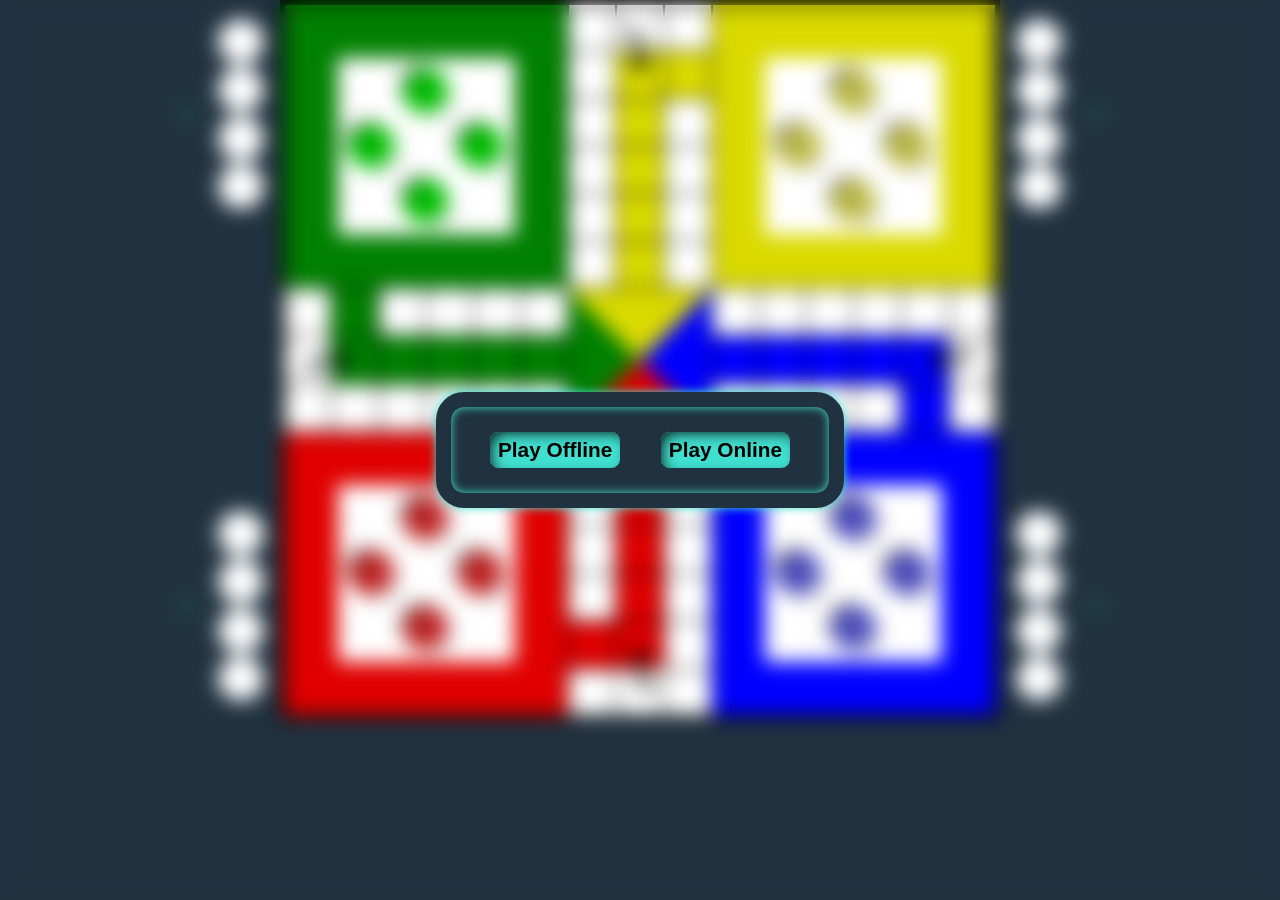
==== commit 4da748b0: "changed layout for computer view and properly adjusted pin sizes for screen adjustment" ====
--- a/ludo.html
+++ b/ludo.html
@@ -12,8 +12,8 @@
       rel="stylesheet"
     />
     <script src="./JS/modelConnection.js"></script>
-    <script src="./JS/init.js"></script>
     <script src="./JS/algorithms.js"></script>
+    <script src="./JS/styleAdjustments.js"></script>
     <script src="./JS/global.js"></script>
     <script src="./JS/menu.js"></script>
     <script src="./JS/animations.js"></script>
@@ -600,5 +600,6 @@
         </div>
       </div>
     </div>
+        <script src="./JS/init.js"></script>
   </body>
 </html>
--- a/CSS/ludo-stylesheet.css
+++ b/CSS/ludo-stylesheet.css
@@ -107,7 +107,6 @@
 .container {
   background-color: #203240;
   width: 100dvw;
-  height: 100dvh;
   display: flex;
   flex-direction: column;
   align-items: center;
@@ -126,7 +125,6 @@
   align-items: start;
   z-index: 0;
   height: 2rem;
-  background-color: antiquewhite;
 }
 .alert-box {
   max-width: 25%;
@@ -149,8 +147,8 @@
   padding-bottom: 0.2rem;
 }
 .player-game-info {
-  width: calc(97% - 10px);
-  padding: 0.5rem 3%;
+  width: calc(90dvw - 10px);
+  padding: 0.5rem 5dvw;
   display: flex;
   justify-content: space-between;
   align-items: start;
@@ -186,7 +184,7 @@
   position: absolute;
   height: 100%;
   width: 100%;
-  background-color: #2032406b;
+  background-color: #20324088;
   z-index: 4;
   display: none;
 }
@@ -286,7 +284,6 @@
   width: 100%;
   display: inline-flex;
   flex-direction: column;
-  align-items: center;
   position: relative;
 }
 .board-cover {
@@ -366,7 +363,7 @@
   gap: 2px;
 }
 .yellow-bg {
-  background-color: rgb(218, 218, 0);
+  background-color: rgb(218, 218, 0) !important;
 }
 .yellow-bg-lighter {
   background-color: rgb(255, 252, 102);
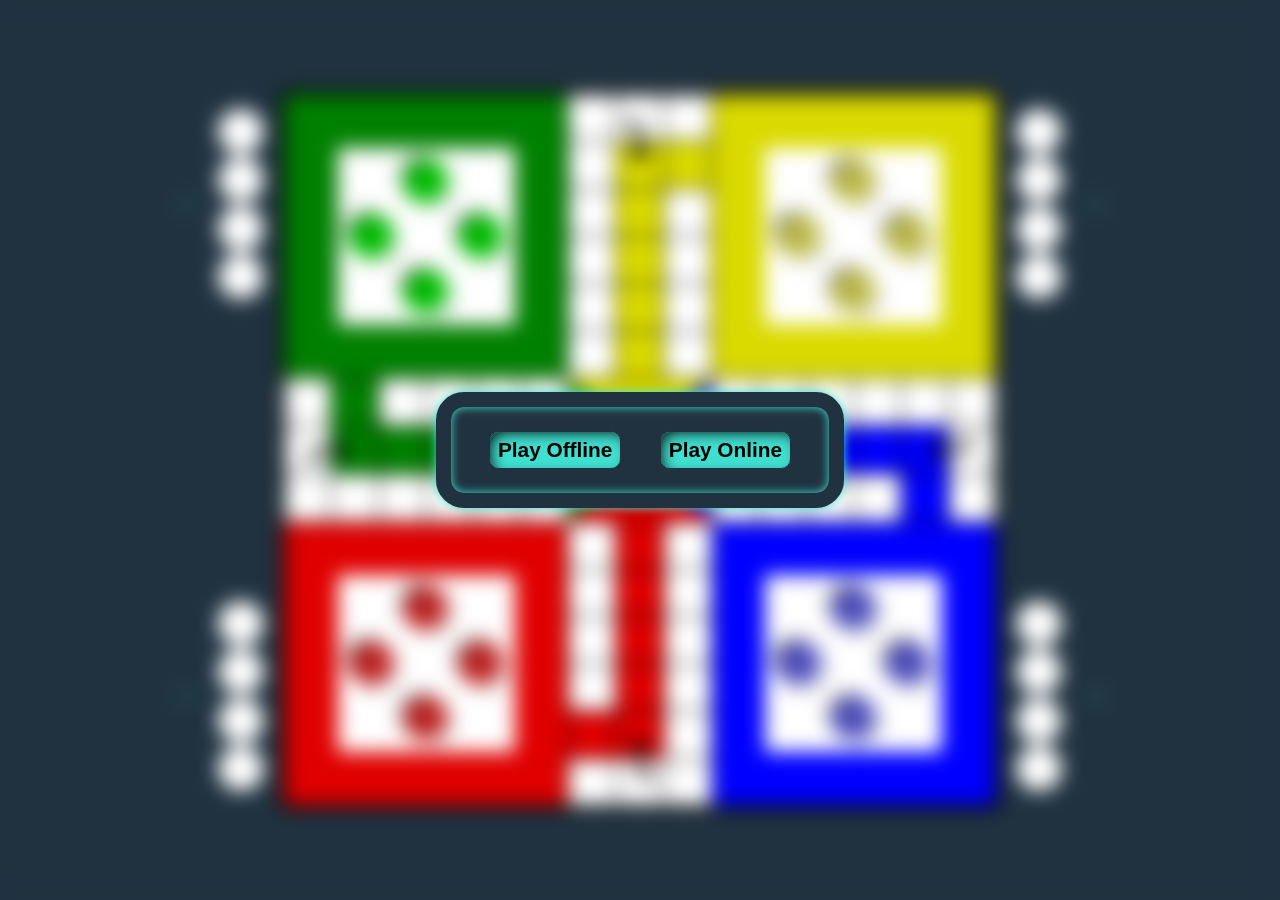
==== commit 2bab1c1b: "updated AI algorithm ans reversed score order fir yellow and red after switching" ====
--- a/ludo.html
+++ b/ludo.html
@@ -7,6 +7,7 @@
     <link rel="stylesheet" href="CSS/Color-Pic-stylesheet.css" />
     <link rel="stylesheet" href="CSS/ludo-stylesheet.css" />
     <link rel="stylesheet" href="./CSS/media.css">
+    <link rel="stylesheet" href="./CSS/Baloon-animation-stylesheet.css">
     <link
       href="https://cdnjs.cloudflare.com/ajax/libs/font-awesome/6.0.0/css/all.min.css"
       rel="stylesheet"
@@ -25,6 +26,14 @@
     <!-- <audio autoplay loop>
       <source src="SINISTRA - Shonci x Hr.caf" type="audio/mpeg">
     </audio> -->
+    <!-- <div class="bg-animation">
+      <div class="baloon-1">
+        <div class="baloon">
+        </div>
+        <div class="baloon baloon2">
+        </div>
+      </div>
+    </div> -->
     <div class="container">
       <div class="alert-player">
             <div class="alert-box" id="alert">
--- a/CSS/ludo-stylesheet.css
+++ b/CSS/ludo-stylesheet.css
@@ -112,6 +112,8 @@
   align-items: center;
   justify-content: center;
   position: relative;
+  height: 100dvh;
+  overflow-y: scroll;
 }
 .alert-player {
   position: absolute;
@@ -123,7 +125,7 @@
   display: flex;
   justify-content: center;
   align-items: start;
-  z-index: 0;
+  z-index: 5;
   height: 2rem;
 }
 .alert-box {
--- a/CSS/Baloon-animation-stylesheet.css
+++ b/CSS/Baloon-animation-stylesheet.css
@@ -0,0 +1,81 @@
+.bg-animation{
+
+    position: fixed;
+    height: 100%;
+    width: 100%;
+      z-index: 200;
+      display: flex;
+      justify-content: center;
+      align-items: center;
+}
+.baloon-1{
+  height: 20rem;
+  width: 20rem;
+
+    animation-name: rotate;
+    animation-timing-function: linear;
+  animation-duration: 5s;
+  animation-iteration-count: infinite;
+  animation-fill-mode: forwards;
+  animation-direction: normal;
+  transition: all linear;
+  /* background-color: bisque; */
+}
+@keyframes rotate{
+    0%{
+        transform: rotateZ(0deg);
+    }
+    100%{
+        transform: rotateZ(360deg);
+    }
+}
+.baloon {
+    position: absolute;
+    top: 0;
+    bottom: 0;
+    left: 0;
+    right: 0;
+    margin: auto;
+  height: 20rem;
+  width: 20rem;
+  background-color: turquoise;
+  border-radius: 50%;
+  animation-name: baloon-transformation;
+  animation-timing-function: linear;
+  animation-duration: 5s;
+  animation-iteration-count: infinite;
+  animation-fill-mode: forwards;
+  animation-direction: normal;
+  transition: all linear;
+}
+.baloon2{
+    animation-delay: 3.8s;
+    /* background-color: rgb(142, 226, 218); */
+}
+@keyframes baloon-transformation {
+  0% {
+    /* transform: rotateZ(0deg); */
+    width: 20rem;
+    height: 5rem;
+  }
+  25% {
+    /* transform: rotateZ(72deg); */
+    width: 5rem;
+    height: 20rem;
+  }
+  50% {
+    /* transform: rotateZ(180deg); */
+    width: 20rem;
+    height: 5rem;
+  }
+  75% {
+    /* transform: rotateZ(252deg); */
+    height: 20rem;
+    width: 5rem;
+  }
+  100% {
+    /* transform: rotate(360deg); */
+    width: 20rem;
+    height: 5rem;
+  }
+}
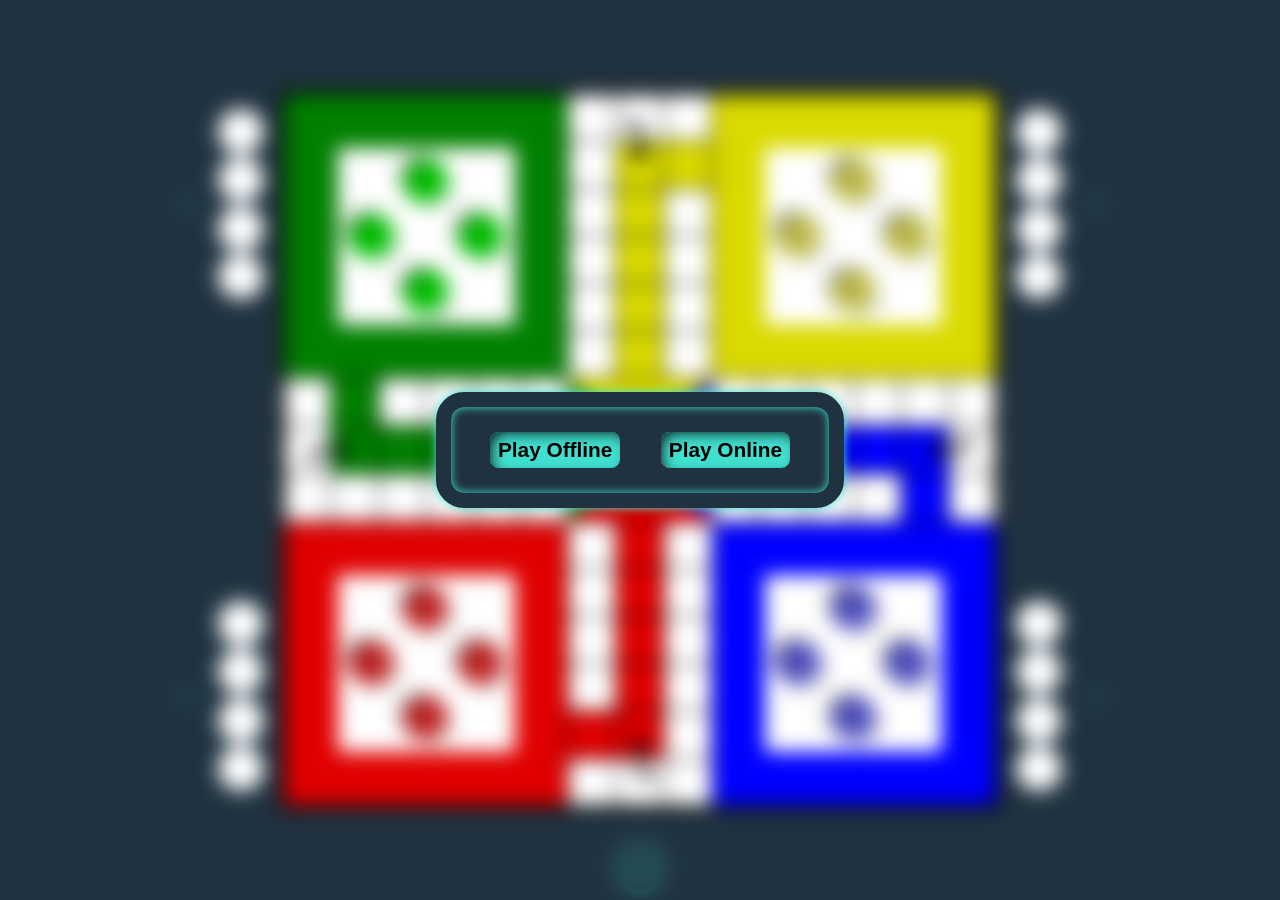
==== commit d1630c4f: "Implemented: in-game menu section but not properly implementef functionality" ====
--- a/ludo.html
+++ b/ludo.html
@@ -4,10 +4,11 @@
     <meta charset="UTF-8" />
     <meta name="viewport" content="width=device-width, initial-scale=1.0" />
     <link rel="stylesheet" href="CSS/Dice-stylesheet.css" />
+    <link rel="stylesheet" href="CSS/menu.css" />
     <link rel="stylesheet" href="CSS/Color-Pic-stylesheet.css" />
     <link rel="stylesheet" href="CSS/ludo-stylesheet.css" />
-    <link rel="stylesheet" href="./CSS/media.css">
-    <link rel="stylesheet" href="./CSS/Baloon-animation-stylesheet.css">
+    <link rel="stylesheet" href="./CSS/media.css" />
+    <link rel="stylesheet" href="./CSS/Baloon-animation-stylesheet.css" />
     <link
       href="https://cdnjs.cloudflare.com/ajax/libs/font-awesome/6.0.0/css/all.min.css"
       rel="stylesheet"
@@ -35,11 +36,14 @@
       </div>
     </div> -->
     <div class="container">
+      <div class="in-game-menu-btn" onclick="displayInGameMenu()">
+        <i class="fa-solid fa-ellipsis"></i>
+      </div>
       <div class="alert-player">
-            <div class="alert-box" id="alert">
-              <p></p>
-            </div>
-          </div>
+        <div class="alert-box" id="alert">
+          <p></p>
+        </div>
+      </div>
       <div class="pop-up-cover">
         <div class="pop-up" id="pop-up">
           <div class="players">
@@ -74,9 +78,7 @@
               <div class="win-pin win-yellow-pin pin"></div>
             </div>
           </div>
-          
         </div>
-
         <div class="board">
           <div class="board-cover"></div>
           <div class="green green-bg home">
@@ -609,6 +611,6 @@
         </div>
       </div>
     </div>
-        <script src="./JS/init.js"></script>
+    <script src="./JS/init.js"></script>
   </body>
 </html>
--- a/CSS/menu.css
+++ b/CSS/menu.css
@@ -0,0 +1,212 @@
+button {
+  background-color: #40e0d0;
+  box-shadow: inset 5px 5px 15px -5px black;
+  color: rgb(0, 0, 0);
+  padding: clamp(0.2rem, calc(1dvw + 0.2rem), 0.5rem);
+  font-size: clamp(1rem, calc(1dvw + 1rem), 1.3rem);
+  border-radius: 10px;
+  line-height: 1;
+  border: 1.5px solid #203240;
+  font-weight: 900;
+  display: flex;
+  justify-content: center;
+  align-items: center;
+  cursor: pointer;
+  transition: 0.2s ease-in-out;
+}
+
+button:hover {
+  border: 1.5px solid turquoise;
+  color: turquoise;
+  background-color: transparent;
+  transform: translateY(-0.3rem);
+}
+
+label {
+  font-size: clamp(1rem, calc(1dvw + 1rem), 1.5rem);
+  font-weight: 700;
+  text-shadow: 0 0 10px rgb(0, 0, 0);
+}
+
+table {
+  table-layout: auto;
+  border-collapse: collapse;
+}
+
+.score-table tr td {
+  text-align: center;
+}
+
+th {
+  border-right: 1px solid turquoise;
+  border-bottom: 5px solid turquoise;
+}
+
+th:nth-of-type(2) {
+  border-right: none;
+}
+
+td {
+  border-right: 1px solid turquoise;
+  border-bottom: 1px solid turquoise;
+}
+
+td:nth-of-type(2) {
+  border-right: none;
+}
+
+tr:nth-of-type(5) td {
+  border-bottom: none;
+}
+
+.score-table tr th,
+.score-table tr td {
+  text-align: center;
+  padding: 0.5rem 3dvw;
+}
+
+.score-menu {
+  display: flex;
+  justify-content: space-around;
+  padding-top: 2rem;
+  align-items: center;
+}
+
+.min-text {
+  font-size: clamp(1.2rem, calc(1dvw + 0.5rem), 2rem);
+  font-weight: 700;
+}
+
+.max-text {
+  font-size: clamp(1.7rem, calc(1vw + 1.5rem), 3rem);
+  font-weight: 900;
+}
+
+.headers {
+  text-align: center;
+  font-size: clamp(1.7rem, calc(1vw + 1.5rem), 3rem);
+  font-weight: 900;
+}
+
+.radio-number {
+  scale: 2;
+}
+
+.star {
+  color: gold;
+}
+
+.pop-up-cover {
+  height: 100dvh;
+  width: 100dvw;
+  position: fixed;
+  bottom: 0;
+  right: 0;
+  top: 0;
+  left: 0;
+  display: flex;
+  justify-content: center;
+  align-items: center;
+  backdrop-filter: blur(10px);
+  -webkit-backdrop-filter: blur(10px);
+  z-index: 104;
+}
+
+.pop-up {
+  max-width: 75dvw;
+  max-height: 80dvh;
+  padding: 1.5rem 3dvw;
+  background-color: #203240;
+  border-radius: 28px;
+  border: 15px solid #203240;
+  color: white;
+  box-shadow: inset 0 0 10px turquoise, 0 0 10px turquoise;
+}
+
+.back-btn {
+  font-weight: 900;
+  font-size: clamp(2rem, calc(2vw + 1rem), 3rem);
+  padding: 0.19rem 0.8rem;
+}
+
+.winner-menu {
+  width: 40dvw;
+  display: flex;
+  flex-direction: column;
+  gap: 3dvw;
+}
+
+.in-game-menu-btn {
+  position: fixed;
+  bottom: 10px;
+  left: 0;
+  right: 0;
+  margin: auto;
+  background-color: #203240;
+  border-radius: 50%;
+  border: 5px solid #203240;
+  color: turquoise;
+  box-shadow: inset 0 0 5px turquoise, 0 0 10px turquoise;
+  padding: 0.4rem;
+  overflow: hidden;
+  z-index: 1;
+  width: min-content;
+  aspect-ratio: 1 / 1;
+  display: flex;
+  justify-content: center;
+  align-items: center;
+}
+
+.in-game-menu-btn i {
+  font-weight: 900;
+  font-size: 1.5rem;
+}
+
+.in-game-menu-cover {
+  height: 100dvh;
+  width: 100dvw;
+  position: fixed;
+  bottom: 0;
+  right: 0;
+  top: 0;
+  left: 0;
+  display: flex;
+  justify-content: center;
+  align-items: center;
+  backdrop-filter: blur(10px);
+  -webkit-backdrop-filter: blur(10px);
+  z-index: 105;
+}
+
+.in-game-menu {
+  display: flex;
+  flex-direction: column;
+  gap: 1rem;
+  max-width: 75dvw;
+  max-height: 80dvh;
+  padding: 1.5rem 3dvw;
+  background-color: #203240;
+  border-radius: 28px;
+  border: 15px solid #203240;
+  color: white;
+  box-shadow: inset 0 0 10px turquoise, 0 0 10px turquoise;
+  position: relative;
+}
+
+.in-game-menu .cancel {
+  position: absolute;
+  top: -0.75rem;
+  bottom: auto;
+  right: -0.75rem;
+  left: auto;
+}
+
+.in-game-menu .cancel i{
+  transition: all 0.2s ease-in-out;
+}
+
+.in-game-menu .cancel:hover i {
+  color: #203240;
+  filter:
+    drop-shadow(1px 0 0 turquoise) drop-shadow(-1px 0 0 turquoise) drop-shadow(0 1px 0 turquoise) drop-shadow(0 -1px 0 turquoise);
+}
--- a/CSS/Color-Pic-stylesheet.css
+++ b/CSS/Color-Pic-stylesheet.css
@@ -65,26 +65,26 @@
     green 80%
   );
 }
-.blue:has(input:checked)::after {
+.blue-input:has(input:checked)::after {
     background-color: blue;
     box-shadow: inset 0 0 10px rgba(0, 0, 0, 0.651);
 }
 .blue-green {
   background-image: radial-gradient(circle at bottom right,blue 0% 20%,green 80%);
 }
-.blue {
+.blue-input {
   background-color: blue;
 }
 .red-yellow {
   background-image: radial-gradient(circle at bottom left,red 0% 20%,yellow 80%);
 }
-.red {
+.red-input {
   background-color: red;
 }
 .red-yellow:has(input:checked)::after {
   background-image: radial-gradient(circle at bottom left,red 0% 20%,yellow 80%);
 }
-.red:has(input:checked)::after {
+.red-input:has(input:checked)::after {
   background-color: red;
       box-shadow: inset 0 0 10px rgba(0, 0, 0, 0.651);
 
@@ -92,13 +92,13 @@
 .green-yellow {
   background-image: radial-gradient(circle at right, yellow 0% 20%, green 80%);
 }
-.green {
+.green-input {
   background-color: green;
 }
 .green-yellow:has(input:checked)::after {
   background-image: radial-gradient(circle at right, yellow 0% 20%, green 80%);
 }
-.green:has(input:checked)::after {
+.green-input:has(input:checked)::after {
   background-color: green;
       box-shadow: inset 0 0 10px rgba(0, 0, 0, 0.651);
 
@@ -118,13 +118,13 @@
 .blue-yellow {
   background-image: radial-gradient(circle at top, yellow 0% 20%, blue 80%);
 }
-.yellow {
+.yellow-input {
   background-color: yellow;
 }
 .blue-yellow:has(input:checked)::after {
   background-image: radial-gradient(circle at top, yellow 0% 20%, blue 80%);
 }
-.yellow:has(input:checked)::after {
+.yellow-input:has(input:checked)::after {
   background-color: yellow;
       box-shadow: inset 0 0 10px rgba(0, 0, 0, 0.651);
 }
--- a/CSS/ludo-stylesheet.css
+++ b/CSS/ludo-stylesheet.css
@@ -4,14 +4,17 @@
   padding: 0;
   font-family: Arial, Helvetica, sans-serif;
 }
+
 ::-webkit-scrollbar {
   display: none;
 }
+
 :root {
   --txt-black-color: black;
   --bg-color: white;
   --board-bg-color: rgb(0, 0, 0);
 }
+
 /* body.dark-mode {
   --txt-black-color: rgb(255, 255, 255);
   --bg-color: rgb(49, 49, 49);
@@ -22,88 +25,7 @@
   width: 100dvw;
   background-color: #203240;
 }
-button {
-  background-color: #40e0d0;
-  box-shadow: inset 5px 5px 15px -5px black;
-  color: rgb(0, 0, 0);
-  padding: clamp(0.2rem, calc(1dvw + 0.2rem), 0.5rem);
-  font-size: clamp(1rem, calc(1dvw + 1rem), 1.3rem);
-  border-radius: 10px;
-  line-height: 1;
-    border: 1.5px solid #203240;
-  font-weight: 900;
-  display: flex;
-  justify-content: center;
-  align-items: center;
-  cursor: pointer;
-  transition: 0.2s ease-in-out;
-
-}
-button:hover{
-border: 1.5px solid turquoise;
-color: turquoise;
-background-color: transparent;
-transform: translateY(-0.3rem);
-}
-label {
-  font-size: clamp(1rem, calc( 1dvw + 1rem), 1.5rem);
-  font-weight: 700;
-  text-shadow: 0 0 10px rgb(0, 0, 0);
-}
-table {
-  table-layout: auto;
-  border-collapse: collapse;
-}
-.score-table tr td {
-  text-align: center;
-}
-th {
-  border-right: 1px solid turquoise;
-  border-bottom: 5px solid turquoise;
-}
-th:nth-of-type(2) {
-  border-right: none;
-}
-td{
-  border-right: 1px solid turquoise;
-  border-bottom: 1px solid turquoise;
-}
-td:nth-of-type(2){
-  border-right: none;
-}
-tr:nth-of-type(5) td{
-  border-bottom: none;
-}
-.score-table tr th,
-.score-table tr td {
-  text-align: center;
-  padding: 0.5rem 3dvw;
-}
-.score-menu{
-  display: flex;
-  justify-content: space-around;
-  padding-top: 2rem;
-  align-items: center;
-}
-.min-text {
-  font-size: clamp(1.2rem, calc(1dvw + 0.5rem), 2rem);
-  font-weight: 700;
-}
-.max-text {
-  font-size: clamp(1.7rem, calc(1vw + 1.5rem), 3rem);
-  font-weight: 900;
-}
-.headers {
-  text-align: center;
-  font-size: clamp(1.7rem, calc(1vw + 1.5rem), 3rem);
-  font-weight: 900;
-}
-.radio-number {
-  scale: 2;
-}
-.star {
-  color: gold;
-}
+
 .container {
   background-color: #203240;
   width: 100dvw;
@@ -115,6 +37,7 @@
   height: 100dvh;
   overflow-y: scroll;
 }
+
 .alert-player {
   position: absolute;
   width: 100%;
@@ -128,6 +51,7 @@
   z-index: 5;
   height: 2rem;
 }
+
 .alert-box {
   max-width: 25%;
   background-color: #203240;
@@ -141,6 +65,7 @@
   z-index: 1;
   transition: all linear 0.2s;
 }
+
 .alert-box p {
   overflow-wrap: break-word;
   font-size: clamp(0.7rem, calc(3dvw + 0.5rem), 1.1rem);
@@ -148,6 +73,7 @@
   text-align: center;
   padding-bottom: 0.2rem;
 }
+
 .player-game-info {
   width: calc(90dvw - 10px);
   padding: 0.5rem 5dvw;
@@ -156,16 +82,19 @@
   align-items: start;
   position: relative;
 }
+
 .player-info {
   display: flex;
   align-items: center;
   justify-content: center;
 }
+
 .single-player-info {
   display: flex;
   align-items: center;
   gap: 5dvw;
 }
+
 .single-player-info input {
   border: 1px solid turquoise;
   padding: 0.5rem 1rem;
@@ -177,11 +106,13 @@
   font-weight: 700;
   outline: none;
 }
+
 .single-player-info-buttons {
   display: flex;
   gap: 5dvw;
   align-items: center;
 }
+
 .player-cover {
   position: absolute;
   height: 100%;
@@ -190,6 +121,7 @@
   z-index: 4;
   display: none;
 }
+
 .player {
   position: relative;
   display: flex;
@@ -197,9 +129,11 @@
   align-items: center;
   gap: 0.5rem;
 }
+
 .player-game-info .player:nth-of-type(2) {
   margin-left: auto;
 }
+
 .player-info p {
   padding: 0.2rem clamp(0.2rem, calc(1dvw + 0.2rem), 0.5rem);
   background-color: turquoise;
@@ -213,10 +147,12 @@
   white-space: nowrap;
   text-overflow: ellipsis;
 }
+
 .winning-pins {
   display: flex;
   gap: 0.2rem;
 }
+
 .win-pin {
   aspect-ratio: 1 / 1;
   height: 1.5rem;
@@ -225,55 +161,22 @@
   box-shadow: none !important;
   background-image: none !important;
 }
-.pop-up-cover {
-  height: 100dvh;
-  width: 100dvw;
-  position: fixed;
-  bottom: 0;
-  right: 0;
-  top: 0;
-  left: 0;
-  display: flex;
-  justify-content: center;
-  align-items: center;
-  backdrop-filter: blur(10px);
-  -webkit-backdrop-filter: blur(10px);
-  z-index: 104;
-}
-.pop-up {
-  max-width: 75dvw;
-  max-height: 80dvh;
-  padding: 1.5rem 3dvw;
-  background-color: #203240;
-  border-radius: 28px;
-  border: 15px solid #203240;
-  color: white;
-  box-shadow: inset 0 0 10px turquoise, 0 0 10px turquoise;
-}
-
-.back-btn {
-  font-weight: 900;
-  font-size: clamp(2rem, calc(2vw + 1rem), 3rem);
-  padding: 0.19rem 0.8rem;
-}
-.winner-menu {
-  width: 40dvw;
-  display: flex;
-  flex-direction: column;
-  gap: 3dvw;
-}
+
 .score-info {
   display: flex;
   align-items: center;
   padding: 1rem 0;
   border-radius: 20px;
 }
-.score-info .player-info{
+
+.score-info .player-info {
   width: 40%;
 }
+
 .score-info p {
   font-weight: 900;
 }
+
 .score {
   font-size: 2rem;
   font-weight: 700;
@@ -281,6 +184,7 @@
   width: 20%;
   text-align: center;
 }
+
 .board-bg {
   background-color: #203240;
   width: 100%;
@@ -288,6 +192,7 @@
   flex-direction: column;
   position: relative;
 }
+
 .board-cover {
   position: absolute;
   height: 100%;
@@ -296,6 +201,7 @@
   background-color: #2032406b;
   display: none;
 }
+
 .board {
   position: relative;
   background-color: black;
@@ -308,49 +214,77 @@
   aspect-ratio: 1 / 1;
 }
 
-.green {
+.home {
   display: flex;
   justify-content: center;
   align-items: center;
-}
-.yellow {
-  display: flex;
-  justify-content: center;
-  align-items: center;
-}
+  position: relative;
+  z-index: 1;
+  /* border-top: 5px solid white; */
+}
+
+.home::after {
+  content: "";
+  height: 5px;
+  width: var(--after-width, 0%);
+  opacity: var(--after-opacity, 1);
+  position: absolute;
+  background-color: rgb(255, 255, 255);
+  z-index: 0;
+  top: -5px;
+  left: 0;
+  transition: var(--after-transition, width linear 20s);
+}
+
+.shrink::after {
+  transition: none !important;
+}
+
 .middle {
   background-color: white;
   display: flex;
   justify-content: center;
   position: relative;
   align-items: center;
-  background-image: conic-gradient(
-    rgb(218, 218, 0) 45deg,
-    blue 45deg,
-    blue 135deg,
-    rgb(224, 0, 0) 135deg,
-    rgb(224, 0, 0) 225deg,
-    green 225deg,
-    green 315deg,
-    rgb(218, 218, 0) 315deg
-  );
-}
+  background-image: conic-gradient(rgb(218, 218, 0) 45deg,
+      blue 45deg,
+      blue 135deg,
+      rgb(224, 0, 0) 135deg,
+      rgb(224, 0, 0) 225deg,
+      green 225deg,
+      green 315deg,
+      rgb(218, 218, 0) 315deg);
+}
+
+.red::after {
+  content: "";
+  top: auto;
+  bottom: -5px;
+}
+
+.blue::after {
+  content: "";
+  top: auto;
+  bottom: -5px;
+}
+
 .red {
-  display: flex;
-  justify-content: center;
-  align-items: center;
-}
+  border-top: none;
+  /* border-bottom: 5px solid white; */
+}
+
 .blue {
-  display: flex;
-  justify-content: center;
-  align-items: center;
-}
+  border-top: none;
+  /* border-bottom: 5px solid white; */
+}
+
 .boxes {
   display: grid;
   grid-template-columns: repeat(3, 1fr);
   grid-template-rows: repeat(6, 1fr);
   gap: 2px;
 }
+
 .box {
   background-color: rgb(255, 255, 255);
   position: relative;
@@ -358,39 +292,50 @@
   align-items: center;
   justify-content: center;
 }
+
 .middle-boxes {
   display: grid;
   grid-template-columns: repeat(6, 1fr);
   grid-template-rows: repeat(3, 1fr);
   gap: 2px;
 }
+
 .yellow-bg {
   background-color: rgb(218, 218, 0) !important;
 }
+
 .yellow-bg-lighter {
   background-color: rgb(255, 252, 102);
 }
+
 .yellow-bg-darker {
   background-color: rgb(255, 255, 0);
 }
+
 .blue-bg {
   background-color: blue;
 }
+
 .blue-bg-lighter {
   background-color: rgb(106, 106, 255);
 }
+
 .red-bg {
   background-color: rgb(224, 0, 0);
 }
+
 .red-bg-lighter {
   background-color: rgb(255, 47, 47);
 }
+
 .green-bg {
   background-color: green;
 }
+
 .green-bg-lighter {
   background-color: rgb(0, 255, 0);
 }
+
 .pins {
   display: flex;
   gap: 10px;
@@ -400,6 +345,7 @@
   background-color: white;
   border: 0.7rem solid white;
 }
+
 .pin-in-parent-1 {
   position: absolute;
   top: 0;
@@ -407,6 +353,7 @@
   left: 0;
   margin: auto;
 }
+
 .pin-in-parent-2 {
   position: absolute;
   top: 0;
@@ -414,6 +361,7 @@
   bottom: 0;
   margin: auto;
 }
+
 .pin-in-parent-3 {
   position: absolute;
   top: 0;
@@ -421,6 +369,7 @@
   bottom: 0;
   margin: auto;
 }
+
 .pin-in-parent-4 {
   position: absolute;
   right: 0;
@@ -428,6 +377,7 @@
   bottom: 0;
   margin: auto;
 }
+
 .pin-in-box-1 {
   position: absolute;
   top: 0 !important;
@@ -436,6 +386,7 @@
   bottom: auto !important;
   margin: auto;
 }
+
 .pin-in-box-2 {
   position: absolute;
   right: 0 !important;
@@ -444,6 +395,7 @@
   left: auto !important;
   margin: auto;
 }
+
 .pin-in-box-3 {
   position: absolute;
   left: 0 !important;
@@ -452,6 +404,7 @@
   right: auto !important;
   margin: auto;
 }
+
 .pin-in-box-4 {
   position: absolute;
   top: 0 !important;
@@ -460,6 +413,7 @@
   left: auto !important;
   margin: auto;
 }
+
 .pin-in-goal-1 {
   position: absolute;
   top: 0 !important;
@@ -468,6 +422,7 @@
   bottom: auto !important;
   margin: auto;
 }
+
 .pin-in-goal-2 {
   position: absolute;
   right: 0 !important;
@@ -476,6 +431,7 @@
   left: auto !important;
   margin: auto;
 }
+
 .pin-in-goal-3 {
   position: absolute;
   left: 0 !important;
@@ -484,6 +440,7 @@
   right: auto !important;
   margin: auto;
 }
+
 .pin-in-goal-4 {
   position: absolute;
   top: 0 !important;
@@ -492,25 +449,27 @@
   left: auto !important;
   margin: auto;
 }
+
 .pin {
-  transition: transform 0.2s ease-in-out; /* smooth scale */;
+  transition: transform 0.2s ease-in-out;
+  /* smooth scale */
   z-index: 3;
   border-radius: 50%;
   box-shadow: inset -5px -5px 10px -5px rgba(255, 255, 255, 0.5),
     -5px -5px 10px -5px, 5px 5px 10px -5px rgba(0, 0, 0, 0.5),
     inset 5px 5px 10px -5px rgba(0, 0, 0, 0.5);
-  background-image: radial-gradient(
-    rgba(0, 0, 0, 0.397) 1%,
-    rgba(255, 255, 255, 0)
-  );
-}
+  background-image: radial-gradient(rgba(0, 0, 0, 0.397) 1%,
+      rgba(255, 255, 255, 0));
+}
+
 .shrink {
-    transform: scale(0.3);
-  }
-
-  .grow {
-    transform: scale(1);
-  }
+  transform: scale(0.3);
+}
+
+.grow {
+  transform: scale(1);
+}
+
 .flash {
   animation-name: flash;
   animation-duration: 0.7s;
@@ -524,41 +483,49 @@
   display: none;
   position: absolute;
 }
+
 .flash2 {
   animation-name: flash2 !important;
 }
-.removed-player::after{
-  content: '';
+
+.removed-player::after {
+  content: "";
   position: absolute;
   width: 100%;
   height: 100%;
+  top: 0;
+  bottom: 0;
   background-color: #2032406b;
 }
-.home {
-  position: relative;
-}
+
 @keyframes flash {
   0% {
     background-color: transparent;
   }
+
   50% {
     background-color: #ffffff8e;
   }
+
   100% {
     background-color: transparent;
   }
 }
+
 @keyframes flash2 {
   0% {
     background-color: transparent;
   }
+
   50% {
     background-color: #2032408e;
   }
+
   100% {
     background-color: transparent;
   }
 }
+
 .hover-pin {
   animation-name: hover-pin;
   animation-duration: 1s;
@@ -575,12 +542,14 @@
       inset 5px 5px 10px -5px rgba(0, 0, 0, 0.5);
     scale: 1;
   }
+
   50% {
     box-shadow: inset -5px -5px 10px -3px rgba(255, 255, 255, 0.5),
       -5px -5px 10px -5px, 5px 5px 10px -3px rgba(0, 0, 0, 0.5),
       inset 5px 5px 10px -3px rgba(0, 0, 0, 0.5);
     scale: 1.15;
   }
+
   100% {
     box-shadow: inset -5px -5px 10px -5px rgba(255, 255, 255, 0.5),
       -5px -5px 10px -5px, 5px 5px 10px -5px rgba(0, 0, 0, 0.5),
@@ -597,17 +566,20 @@
   bottom: 0;
   margin: auto;
 }
+
 .players {
   display: flex;
   align-items: center;
   gap: 3dvw;
 }
+
 .players-num {
   display: flex;
   flex-direction: column;
   align-items: center;
   gap: 1.5rem;
 }
+
 .options {
   display: flex;
   flex-direction: column;
@@ -617,11 +589,13 @@
   width: 80%;
   padding: 0 10%;
 }
+
 .option {
   display: flex;
   align-items: center;
   gap: 1rem;
 }
+
 .arrow-icon {
   z-index: 2;
   position: absolute;
@@ -629,8 +603,9 @@
   font-family: "Times New Roman", Times, serif;
   font-size: clamp(1.5rem, calc(3.5dvw + 1rem), 2.5rem);
 }
+
 .arrow-icon-2 {
   line-height: 1;
   font-family: "Times New Roman", Times, serif;
   font-size: clamp(1rem, calc(3.5dvw + 1rem), 2rem);
-}
+}
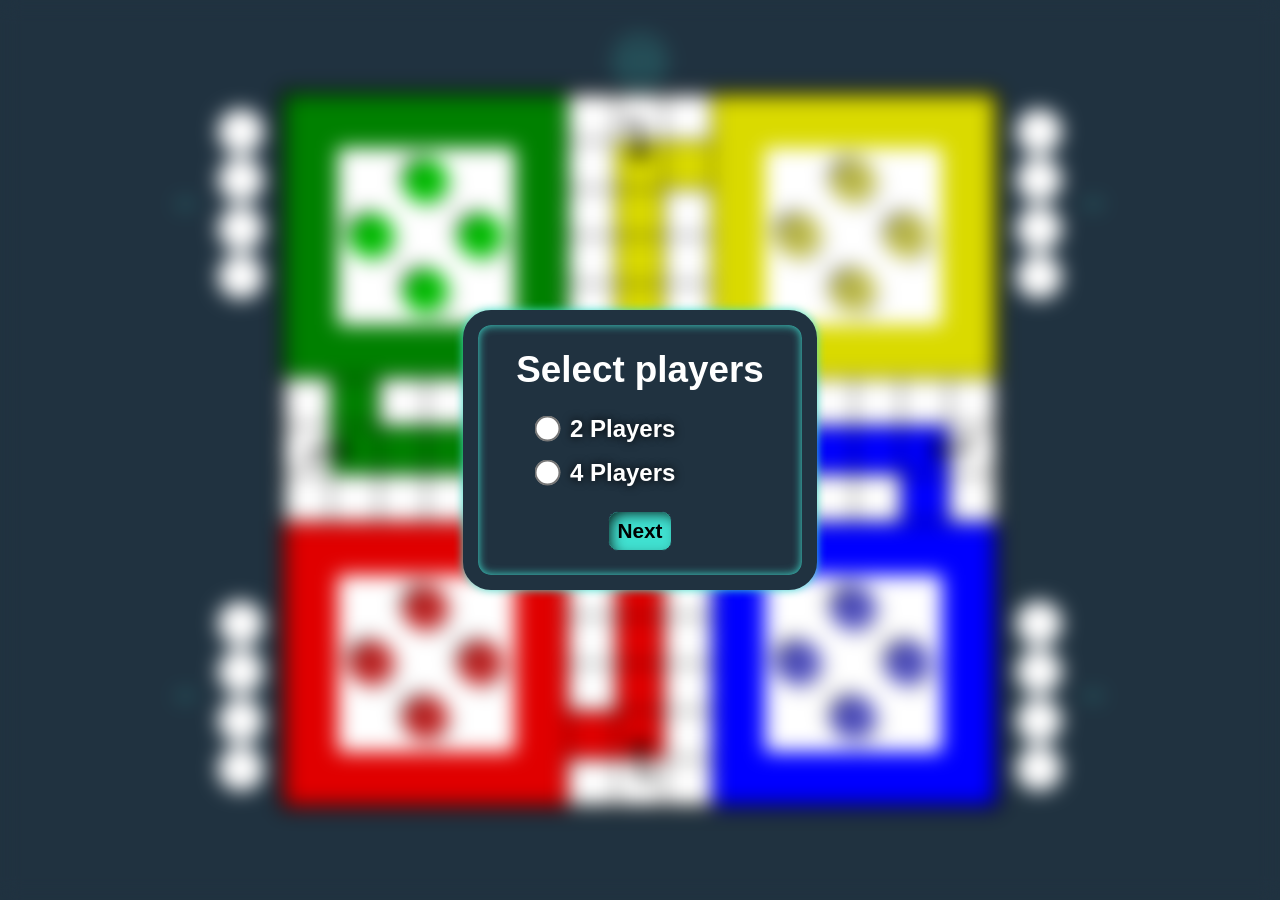
==== commit 73123029: "initial commit" ====
--- a/ludo.html
+++ b/ludo.html
@@ -1,4 +1,4 @@
-<!DOCTYPE html>
+<!doctype html>
 <html lang="en">
   <head>
     <meta charset="UTF-8" />
@@ -36,9 +36,6 @@
       </div>
     </div> -->
     <div class="container">
-      <div class="in-game-menu-btn" onclick="displayInGameMenu()">
-        <i class="fa-solid fa-ellipsis"></i>
-      </div>
       <div class="alert-player">
         <div class="alert-box" id="alert">
           <p></p>
@@ -46,9 +43,39 @@
       </div>
       <div class="pop-up-cover">
         <div class="pop-up" id="pop-up">
-          <div class="players">
-            <button onclick="offlineMode()">Play Offline</button>
-            <button>Play Online</button>
+          <div class="players-num">
+            <p class="headers">Select players</p>
+            <div class="options">
+              <div class="option">
+                <input
+                  class="radio-number"
+                  required
+                  type="radio"
+                  name="number-of-players"
+                  id="2"
+                  value="2"
+                />
+                <label for="2">2 Players</label>
+              </div>
+              <div class="option">
+                <input
+                  class="radio-number"
+                  required
+                  type="radio"
+                  name="number-of-players"
+                  id="4"
+                  value="4"
+                />
+                <label for="4">4 Players</label>
+              </div>
+            </div>
+            <div class="single-player-info-buttons">
+              <button
+                onclick='moduleConnections("setPlayerNumber",document.querySelector(".options input[name=\"number-of-players\"]:checked").value)'
+              >
+                Next
+              </button>
+            </div>
           </div>
         </div>
       </div>
@@ -79,7 +106,11 @@
             </div>
           </div>
         </div>
+
         <div class="board">
+          <div class="in-game-menu-btn" onclick="displayInGameMenu()">
+            <i class="fa-solid fa-ellipsis"></i>
+          </div>
           <div class="board-cover"></div>
           <div class="green green-bg home">
             <div class="flash"></div>
--- a/CSS/menu.css
+++ b/CSS/menu.css
@@ -5,7 +5,7 @@
   padding: clamp(0.2rem, calc(1dvw + 0.2rem), 0.5rem);
   font-size: clamp(1rem, calc(1dvw + 1rem), 1.3rem);
   border-radius: 10px;
-  line-height: 1;
+  line-height: 1.1;
   border: 1.5px solid #203240;
   font-weight: 900;
   display: flex;
@@ -63,13 +63,6 @@
 .score-table tr td {
   text-align: center;
   padding: 0.5rem 3dvw;
-}
-
-.score-menu {
-  display: flex;
-  justify-content: space-around;
-  padding-top: 2rem;
-  align-items: center;
 }
 
 .min-text {
@@ -130,15 +123,43 @@
 }
 
 .winner-menu {
-  width: 40dvw;
   display: flex;
   flex-direction: column;
   gap: 3dvw;
 }
 
+.score-info {
+  display: flex;
+  align-items: center;
+  padding: 1rem 0;
+  justify-content: space-between;
+}
+
+.score-info p {
+  font-weight: 900;
+  justify-self: center;
+}
+
+.score {
+  font-size: 2rem;
+  font-weight: 700;
+  color: white;
+  text-align: center;
+  padding: .7rem;
+}
+
+.score-menu {
+  display: flex;
+  justify-content: space-between;
+  padding-top: 2rem;
+  align-items: center;
+  gap: 1rem;
+}
+
+
 .in-game-menu-btn {
-  position: fixed;
-  bottom: 10px;
+  position: absolute;
+  top: -50px;
   left: 0;
   right: 0;
   margin: auto;
@@ -150,8 +171,8 @@
   padding: 0.4rem;
   overflow: hidden;
   z-index: 1;
-  width: min-content;
-  aspect-ratio: 1 / 1;
+  width: 20px;
+  height: 20px;
   display: flex;
   justify-content: center;
   align-items: center;
@@ -199,9 +220,11 @@
   bottom: auto;
   right: -0.75rem;
   left: auto;
-}
-
-.in-game-menu .cancel i{
+  height: 15px;
+  width: 15px;
+}
+
+.in-game-menu .cancel i {
   transition: all 0.2s ease-in-out;
 }
 
@@ -209,4 +232,98 @@
   color: #203240;
   filter:
     drop-shadow(1px 0 0 turquoise) drop-shadow(-1px 0 0 turquoise) drop-shadow(0 1px 0 turquoise) drop-shadow(0 -1px 0 turquoise);
-}+}
+
+/* Style for name input menu of play with ai game starts here*/
+.player-info {
+  display: flex;
+  align-items: center;
+  justify-content: center;
+}
+
+.single-player-info {
+  display: flex;
+  align-items: center;
+  gap: 5dvw;
+}
+
+.single-player-info input {
+  border: 1px solid turquoise;
+  padding: 0.5rem 1rem;
+  border-radius: 20px;
+  background-color: transparent;
+  color: turquoise;
+  font-size: clamp(1rem, calc(1dvw + 0.2rem), 2rem);
+  line-height: 1;
+  font-weight: 700;
+  outline: none;
+}
+
+.single-player-info-buttons {
+  display: flex;
+  gap: 5dvw;
+  align-items: center;
+}
+
+/* Style for name input menu of play with ai game ends here*/
+
+
+/* Style for name input menu of play'n pass 4 player game starts here*/
+
+.players-info {
+  display: flex;
+  flex-direction: column;
+  gap: 1rem;
+}
+
+.player-info-inputs {
+  display: flex;
+  flex-direction: column;
+  gap: 1rem;
+}
+
+.name-input-wrapper {
+  border: 1px solid turquoise;
+  padding: 0.5rem 1rem;
+  border-radius: 20px;
+  background-color: transparent;
+  display: flex;
+  align-items: center;
+}
+
+.name-input-wrapper label {
+  border-right: 2px solid turquoise;
+  font-size: clamp(1rem, calc(1dvw + 0.2rem), 2rem);
+  padding-right: 1rem;
+  color: turquoise;
+
+}
+
+.name-input-wrapper input {
+  font-size: clamp(1rem, calc(1dvw + 0.2rem), 2rem);
+  line-height: 1;
+  font-weight: 700;
+  outline: none;
+  background-color: transparent;
+  padding-left: 1rem;
+  color: turquoise;
+  width: max-content;
+}
+
+.player-info-controles {
+  display: flex;
+  gap: 30%;
+}
+
+/* Style for name input menu of play'n pass 4 player game ends here*/
+
+.players{
+  display: flex;
+  flex-direction: column;
+  align-items: center;
+  gap: 1rem;
+}
+.control-buttons{
+  display: flex;
+  gap: 1rem;
+}
--- a/CSS/Color-Pic-stylesheet.css
+++ b/CSS/Color-Pic-stylesheet.css
@@ -19,6 +19,7 @@
   gap: 2rem;
   padding: 0 1rem;
 }
+
 .input-color {
   display: flex;
   flex-direction: column;
@@ -42,15 +43,6 @@
 
 }
 
-/* .input input {
-  position: absolute;
-  width: 80%;
-  top: 0;
-  left: 0;
-  right: 0;
-  bottom: 0;
-  margin: auto;
-} */
 .color-pic .controles {
   display: flex;
   justify-content: space-between;
@@ -143,4 +135,20 @@
   margin: auto;
   border: 3px solid white;
 }
+/* Style for Pass'n'Play four player color section starts here*/ 
+.playpass-colors{
+  display: flex;
+  flex-direction: column;
+  gap: 1rem;
+}
 
+.player-color{
+  display: flex;
+  align-items: center;
+  gap: 1rem;
+}
+
+.color-inputs{
+  display: flex;
+  gap: 1rem;
+}
--- a/CSS/ludo-stylesheet.css
+++ b/CSS/ludo-stylesheet.css
@@ -83,36 +83,6 @@
   position: relative;
 }
 
-.player-info {
-  display: flex;
-  align-items: center;
-  justify-content: center;
-}
-
-.single-player-info {
-  display: flex;
-  align-items: center;
-  gap: 5dvw;
-}
-
-.single-player-info input {
-  border: 1px solid turquoise;
-  padding: 0.5rem 1rem;
-  border-radius: 20px;
-  background-color: transparent;
-  color: turquoise;
-  font-size: clamp(1rem, calc(1dvw + 0.2rem), 2rem);
-  line-height: 1;
-  font-weight: 700;
-  outline: none;
-}
-
-.single-player-info-buttons {
-  display: flex;
-  gap: 5dvw;
-  align-items: center;
-}
-
 .player-cover {
   position: absolute;
   height: 100%;
@@ -134,15 +104,20 @@
   margin-left: auto;
 }
 
+.player-info {
+  display: flex;
+  align-content: center;
+  justify-content: center;
+  padding: 0.1rem clamp(0.2rem, calc(1dvw + 0.2rem), 0.5rem);
+  color: turquoise;
+  box-shadow: inset 5px 5px 15px -5px;
+  border-radius: 25px;
+}
+
 .player-info p {
-  padding: 0.2rem clamp(0.2rem, calc(1dvw + 0.2rem), 0.5rem);
-  background-color: turquoise;
-  color: black;
-  box-shadow: inset 5px 5px 15px -5px;
-  border-radius: 7px;
   font-size: clamp(1rem, calc(1dvw + 1rem), 1.3rem);
   font-weight: 900;
-  max-width: 20dvw;
+  max-width: 13dvw;
   overflow: hidden;
   white-space: nowrap;
   text-overflow: ellipsis;
@@ -160,29 +135,6 @@
   border-radius: 50%;
   box-shadow: none !important;
   background-image: none !important;
-}
-
-.score-info {
-  display: flex;
-  align-items: center;
-  padding: 1rem 0;
-  border-radius: 20px;
-}
-
-.score-info .player-info {
-  width: 40%;
-}
-
-.score-info p {
-  font-weight: 900;
-}
-
-.score {
-  font-size: 2rem;
-  font-weight: 700;
-  color: white;
-  width: 20%;
-  text-align: center;
 }
 
 .board-bg {
--- a/CSS/media.css
+++ b/CSS/media.css
@@ -6,38 +6,47 @@
     align-items: normal;
     justify-content: center;
   }
+
   .board {
     width: auto;
     height: calc(100% - 10px);
     aspect-ratio: 1 / 1;
   }
+
   .player-game-info {
     width: min-content;
     padding: 0;
     flex-direction: column;
     padding: 1.2rem 0;
   }
+
   .player {
     flex-direction: row;
     width: 100%;
   }
-  .player-cover{
-        padding: 0;
+
+  .player-cover {
+    padding: 0;
   }
+
   .player .winning-pins {
     flex-direction: column;
     padding: 0 1rem;
   }
+
   .player-game-info .player:nth-of-type(2) {
     margin-left: 0;
   }
+
   .player-game-info:nth-of-type(1) .player:nth-of-type(1) {
     justify-content: end;
   }
+
   .player-game-info:nth-of-type(1) .player:nth-of-type(2) {
     justify-content: end;
   }
 }
+
 @media only screen and (min-width: 600px) and (max-height: 1000px) {
   .board-bg {
     /* width: auto; */
@@ -45,28 +54,58 @@
     aspect-ratio: 0;
   }
 }
+
 @media only screen and (max-width: 550px) {
+  .player-info p{
+    max-width: 20dvw;
+  }
   .single-player-info {
     flex-direction: column;
     align-items: center;
   }
+
   .single-player-info input {
     width: 90%;
   }
+
+  .score-menu {
+    flex-direction: column;
+    gap: 1rem;
+  }
+
+  .score-menu button {
+    width: 100%;
+    max-width: 100%;
+  }
+
+  .name-input-wrapper label {
+    padding-right: 0.3rem;
+  }
+
+  .name-input-wrapper input {
+    padding-left: 0.3rem;
+  }
+
+
 }
+
 @media only screen and (max-width: 320px) {
   .colors {
     flex-direction: column;
     gap: 2rem;
   }
+
+  
 }
+
 @media only screen and (max-width: 600px) {
   .four-colors {
     display: grid;
     grid-template-columns: repeat(2, 1fr);
     gap: 1rem 1rem;
   }
+
   .four-colors .input-color {
     width: auto;
   }
-}
+}
